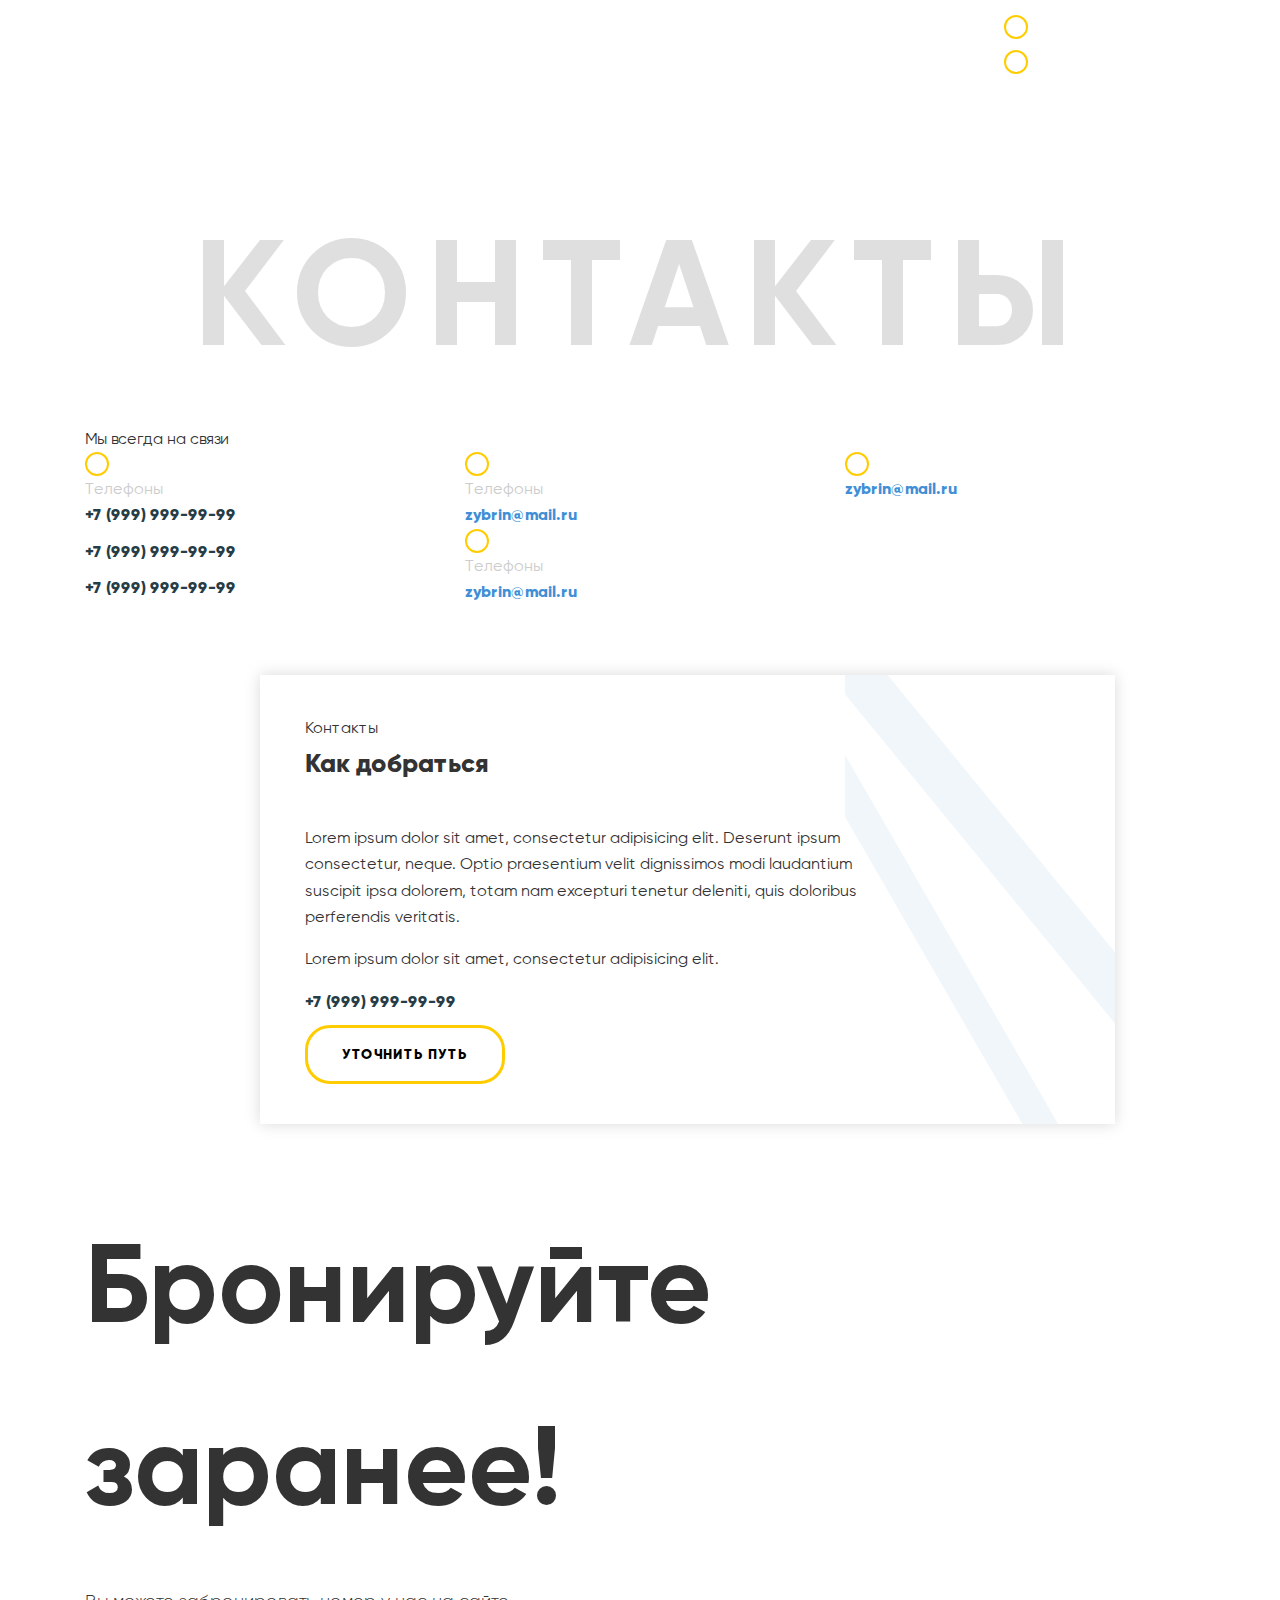
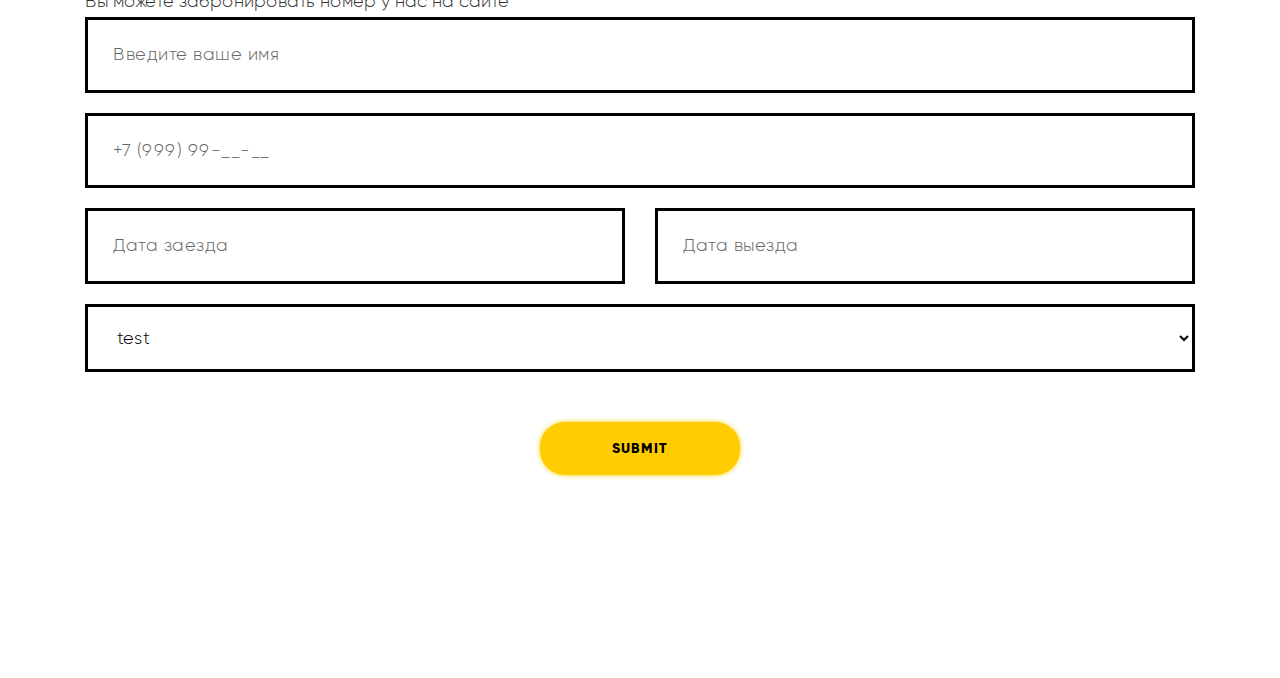
==== app/contacts.html @ 484d7dc9 "Home Page ready" ====
<!DOCTYPE html>
<html lang="ru">

<head>

	<meta charset="utf-8">
	<!-- <base href="/"> -->

	<title>OptimizedHTML 4</title>
	<meta name="description" content="">

	<meta http-equiv="X-UA-Compatible" content="IE=edge">
	<meta name="viewport" content="width=device-width, initial-scale=1, maximum-scale=1">
	
	<!-- Template Basic Images Start -->
	<meta property="og:image" content="path/to/image.jpg">
	<link rel="icon" href="img/favicon/favicon.ico">
	<link rel="apple-touch-icon" sizes="180x180" href="img/favicon/apple-touch-icon-180x180.png">
	<!-- Template Basic Images End -->
	
	<!-- Custom Browsers Color Start -->
	<meta name="theme-color" content="#000">
	<!-- Custom Browsers Color End -->

	<link rel="stylesheet" href="css/main.min.css">

</head>

<body>

	<!-- Custom HTML -->

	<header class="header header_single">
		<div class="container">
			<div class="logo"></div>

			<nav class="main-nav">
				<ul>
					<li><a href="#">Наши собаки</a></li>
					<li><a href="#">Отзывы</a></li>
					<li><a href="#">Гаоерея</a></li>
					<li><a href="#">Коонтакты</a></li>
				</ul>
			</nav>

			<div class="header-right">
				<div class="contact"><i class="icon icon_svg"></i> 8 (999) 999-99-99</div>
				<div class="contact"><i class="icon icon_svg"></i> ZYBRIN@MAIL.RU</div>
			</div>
		</div>
	</header>

	<section class="section-contacts section-padding">
		<div class="container">
			<header class="transparent-subhead">
				<h3 class="header-transparent">Контакты</h3>
				<div class="transparent-subhead__header">Мы всегда на связи</div>
			</header>

			<div class="row">
				<div class="col">
					<div class="icon-block">
						<div class="icon-block__icon"><i class="icon icon_svg"></i></div>
						<div class="icon-block__content">
							<div class="grey-text">
								Телефоны
							</div>
							<div class="contact-text">+7 (999) 999-99-99</div>
							<div class="contact-text">+7 (999) 999-99-99</div>
							<div class="contact-text">+7 (999) 999-99-99</div>
						</div>
					</div>
				</div>
				<div class="col">
					<div class="icon-block">
						<div class="icon-block__icon"><i class="icon icon_svg"></i></div>
						<div class="icon-block__content">
							<div class="grey-text">
								Телефоны
							</div>
							<a href="#" class="contact-text">zybrin@mail.ru</a>
						</div>
					</div>
					<div class="icon-block">
						<div class="icon-block__icon"><i class="icon icon_svg"></i></div>
						<div class="icon-block__content">
							<div class="grey-text">
								Телефоны
							</div>
							<a href="#" class="contact-text">zybrin@mail.ru</a>
						</div>
					</div>
				</div>
				<div class="col">
					<a href="#" class="contact-text"><i class="icon icon_svg"></i> zybrin@mail.ru</a>
				</div>
			</div>
		</div>
	</section>

	<section class="section-contact-text">
		<div class="container">
			<div class="row">
				<div class="white-wrap col-9 offset-2">
					<div class="map__header">Контакты</div>
					<div class="row">
						<div class="col-9">
							<div class="h2">Как добраться</div>
							<p>Lorem ipsum dolor sit amet, consectetur adipisicing elit. Deserunt ipsum consectetur, neque. Optio praesentium velit dignissimos modi laudantium suscipit ipsa dolorem, totam nam excepturi tenetur deleniti, quis doloribus perferendis veritatis.</p>
							<p>Lorem ipsum dolor sit amet, consectetur adipisicing elit.</p>
						</div>
						<div class="col">
							<div class="contact-text">+7 (999) 999-99-99</div>
							<a href="#" class="button button_ghost">Уточнить путь</a>
						</div>
					</div>
				</div>
			</div>
		</div>
	</section>

	<section class="map">
	</section>

	<section class="section-form section-padding">
		<div class="container">
			<h3 class="cool-header_medium">Бронируйте заранее!</h3>
			<div class="cool-subheader">Вы можете забронировать номер у нас на сайте</div>
			
			<form action="" class="row">
				<div class="col-12">
					<input type="text" placeholder="Введите ваше имя">
				</div>
				<div class="col-12">
					<input type="text" placeholder="+7 (999) 99-__-__">
				</div>
				<div class="col-6">
					<input type="text" placeholder="Дата заезда">
				</div>
				<div class="col-6">
					<input type="text" placeholder="Дата выезда">
				</div>
				<div class="col-12">
					<select name="" id="">
						<option value="">test</option>
						<option value="">test</option>
						<option value="">test</option>
					</select>
				</div>
				<div class="col-12 text-center">
					<input type="submit" class="button button_yellow">
				</div>
			</form>
		</div>
	</section>

	<footer class="footer">
		<div class="container">
			<div class="logo"></div>

			<nav class="main-nav">
				<ul>
					<li><a href="#">Наши собаки</a></li>
					<li><a href="#">Отзывы</a></li>
					<li><a href="#">Гаоерея</a></li>
					<li><a href="#">Коонтакты</a></li>
				</ul>
			</nav>

			<div class="header-right">
				<div class="contact"><i class="contact-icon"></i> 8 (999) 999-99-99</div>
				<div class="contact"><i class="contact-icon"></i> ZYBRIN@MAIL.RU</div>
			</div>
		</div>
	</footer>

	<script src="js/scripts.min.js"></script>

</body>
</html>
---- app/css/main.min.css ----
@font-face{font-family:Gilroy;font-weight:400;font-style:normal;src:url(../fonts/Gilroy/Gilroy-Regular.eot);src:url(../fonts/Gilroy/Gilroy-Regular.eot?#iefix) format("embedded-opentype"),url(../fonts/Gilroy/Gilroy-Regular.woff) format("woff"),url(../fonts/Gilroy/Gilroy-Regular.ttf) format("truetype")}@font-face{font-family:Gilroy;font-weight:700;font-style:normal;src:url(../fonts/Gilroy/Gilroy-Bold.eot);src:url(../fonts/Gilroy/Gilroy-Bold.eot?#iefix) format("embedded-opentype"),url(../fonts/Gilroy/Gilroy-Bold.woff) format("woff"),url(../fonts/Gilroy/Gilroy-Bold.ttf) format("truetype")}@font-face{font-family:Gilroy;font-weight:800;font-style:normal;src:url(../fonts/Gilroy/Gilroy-ExtraBold.eot);src:url(../fonts/Gilroy/Gilroy-ExtraBold.eot?#iefix) format("embedded-opentype"),url(../fonts/Gilroy/Gilroy-ExtraBold.woff) format("woff"),url(../fonts/Gilroy/Gilroy-ExtraBold.ttf) format("truetype")}@font-face{font-family:Gilroy;font-weight:300;font-style:normal;src:url(../fonts/Gilroy/Gilroy-Light.eot);src:url(../fonts/Gilroy/Gilroy-Light.eot?#iefix) format("embedded-opentype"),url(../fonts/Gilroy/Gilroy-Light.woff) format("woff"),url(../fonts/Gilroy/Gilroy-Light.ttf) format("truetype")}@font-face{font-family:BarberryLetters;font-weight:400;font-style:normal;src:url(../fonts/BarberryLetters/BarberryLetters.eot);src:url(../fonts/BarberryLetters/BarberryLetters.eot?#iefix) format("embedded-opentype"),url(../fonts/BarberryLetters/BarberryLetters.woff) format("woff"),url(../fonts/BarberryLetters/BarberryLetters.ttf) format("truetype")}*,::after,::before{-webkit-box-sizing:border-box;box-sizing:border-box}html{font-family:sans-serif;line-height:1.15;-webkit-text-size-adjust:100%;-ms-text-size-adjust:100%;-ms-overflow-style:scrollbar;-webkit-tap-highlight-color:transparent}@-ms-viewport{width:device-width}article,aside,dialog,figcaption,figure,footer,header,hgroup,main,nav,section{display:block}body{margin:0;font-family:-apple-system,BlinkMacSystemFont,"Segoe UI",Roboto,"Helvetica Neue",Arial,sans-serif,"Apple Color Emoji","Segoe UI Emoji","Segoe UI Symbol";font-size:1rem;font-weight:400;line-height:1.5;color:#212529;text-align:left;background-color:#fff}[tabindex="-1"]:focus{outline:0!important}hr{-webkit-box-sizing:content-box;box-sizing:content-box;height:0;overflow:visible}h1,h2,h3,h4,h5,h6{margin-top:0;margin-bottom:.5rem}p{margin-top:0;margin-bottom:1rem}abbr[data-original-title],abbr[title]{text-decoration:underline;-webkit-text-decoration:underline dotted;text-decoration:underline dotted;cursor:help;border-bottom:0}address{margin-bottom:1rem;font-style:normal;line-height:inherit}dl,ol,ul{margin-top:0;margin-bottom:1rem}ol ol,ol ul,ul ol,ul ul{margin-bottom:0}dt{font-weight:700}dd{margin-bottom:.5rem;margin-left:0}blockquote{margin:0 0 1rem}dfn{font-style:italic}b,strong{font-weight:bolder}small{font-size:80%}sub,sup{position:relative;font-size:75%;line-height:0;vertical-align:baseline}sub{bottom:-.25em}sup{top:-.5em}a{color:#3f8cd1;text-decoration:none;background-color:transparent;-webkit-text-decoration-skip:objects}a:hover{color:#26659e;text-decoration:underline}a:not([href]):not([tabindex]){color:inherit;text-decoration:none}a:not([href]):not([tabindex]):focus,a:not([href]):not([tabindex]):hover{color:inherit;text-decoration:none}a:not([href]):not([tabindex]):focus{outline:0}code,kbd,pre,samp{font-family:monospace,monospace;font-size:1em}pre{margin-top:0;margin-bottom:1rem;overflow:auto;-ms-overflow-style:scrollbar}figure{margin:0 0 1rem}img{vertical-align:middle;border-style:none}svg:not(:root){overflow:hidden}table{border-collapse:collapse}caption{padding-top:.75rem;padding-bottom:.75rem;color:#6c757d;text-align:left;caption-side:bottom}th{text-align:inherit}label{display:inline-block;margin-bottom:.5rem}button{-webkit-border-radius:0;border-radius:0}button:focus{outline:1px dotted;outline:5px auto -webkit-focus-ring-color}button,input,optgroup,select,textarea{margin:0;font-family:inherit;font-size:inherit;line-height:inherit}button,input{overflow:visible}button,select{text-transform:none}[type=reset],[type=submit],button,html [type=button]{-webkit-appearance:button}[type=button]::-moz-focus-inner,[type=reset]::-moz-focus-inner,[type=submit]::-moz-focus-inner,button::-moz-focus-inner{padding:0;border-style:none}input[type=checkbox],input[type=radio]{-webkit-box-sizing:border-box;box-sizing:border-box;padding:0}input[type=date],input[type=datetime-local],input[type=month],input[type=time]{-webkit-appearance:listbox}textarea{overflow:auto;resize:vertical}fieldset{min-width:0;padding:0;margin:0;border:0}legend{display:block;width:100%;max-width:100%;padding:0;margin-bottom:.5rem;font-size:1.5rem;line-height:inherit;color:inherit;white-space:normal}progress{vertical-align:baseline}[type=number]::-webkit-inner-spin-button,[type=number]::-webkit-outer-spin-button{height:auto}[type=search]{outline-offset:-2px;-webkit-appearance:none}[type=search]::-webkit-search-cancel-button,[type=search]::-webkit-search-decoration{-webkit-appearance:none}::-webkit-file-upload-button{font:inherit;-webkit-appearance:button}output{display:inline-block}summary{display:list-item;cursor:pointer}template{display:none}[hidden]{display:none!important}@-ms-viewport{width:device-width}html{-webkit-box-sizing:border-box;box-sizing:border-box;-ms-overflow-style:scrollbar}*,::after,::before{-webkit-box-sizing:inherit;box-sizing:inherit}.container{width:100%;padding-right:15px;padding-left:15px;margin-right:auto;margin-left:auto}@media (min-width:576px){.container{max-width:540px}}@media (min-width:768px){.container{max-width:720px}}@media (min-width:992px){.container{max-width:960px}}@media (min-width:1200px){.container{max-width:1140px}}.container-fluid{width:100%;padding-right:15px;padding-left:15px;margin-right:auto;margin-left:auto}.row{display:-webkit-box;display:-webkit-flex;display:-ms-flexbox;display:flex;-webkit-flex-wrap:wrap;-ms-flex-wrap:wrap;flex-wrap:wrap;margin-right:-15px;margin-left:-15px}.no-gutters{margin-right:0;margin-left:0}.no-gutters>.col,.no-gutters>[class*=col-]{padding-right:0;padding-left:0}.col,.col-1,.col-10,.col-11,.col-12,.col-2,.col-3,.col-4,.col-5,.col-6,.col-7,.col-8,.col-9,.col-auto,.col-lg,.col-lg-1,.col-lg-10,.col-lg-11,.col-lg-12,.col-lg-2,.col-lg-3,.col-lg-4,.col-lg-5,.col-lg-6,.col-lg-7,.col-lg-8,.col-lg-9,.col-lg-auto,.col-md,.col-md-1,.col-md-10,.col-md-11,.col-md-12,.col-md-2,.col-md-3,.col-md-4,.col-md-5,.col-md-6,.col-md-7,.col-md-8,.col-md-9,.col-md-auto,.col-sm,.col-sm-1,.col-sm-10,.col-sm-11,.col-sm-12,.col-sm-2,.col-sm-3,.col-sm-4,.col-sm-5,.col-sm-6,.col-sm-7,.col-sm-8,.col-sm-9,.col-sm-auto,.col-xl,.col-xl-1,.col-xl-10,.col-xl-11,.col-xl-12,.col-xl-2,.col-xl-3,.col-xl-4,.col-xl-5,.col-xl-6,.col-xl-7,.col-xl-8,.col-xl-9,.col-xl-auto{position:relative;width:100%;min-height:1px;padding-right:15px;padding-left:15px}.col{-webkit-flex-basis:0;-ms-flex-preferred-size:0;flex-basis:0;-webkit-box-flex:1;-webkit-flex-grow:1;-ms-flex-positive:1;flex-grow:1;max-width:100%}.col-auto{-webkit-box-flex:0;-webkit-flex:0 0 auto;-ms-flex:0 0 auto;flex:0 0 auto;width:auto;max-width:none}.col-1{-webkit-box-flex:0;-webkit-flex:0 0 8.33333%;-ms-flex:0 0 8.33333%;flex:0 0 8.33333%;max-width:8.33333%}.col-2{-webkit-box-flex:0;-webkit-flex:0 0 16.66667%;-ms-flex:0 0 16.66667%;flex:0 0 16.66667%;max-width:16.66667%}.col-3{-webkit-box-flex:0;-webkit-flex:0 0 25%;-ms-flex:0 0 25%;flex:0 0 25%;max-width:25%}.col-4{-webkit-box-flex:0;-webkit-flex:0 0 33.33333%;-ms-flex:0 0 33.33333%;flex:0 0 33.33333%;max-width:33.33333%}.col-5{-webkit-box-flex:0;-webkit-flex:0 0 41.66667%;-ms-flex:0 0 41.66667%;flex:0 0 41.66667%;max-width:41.66667%}.col-6{-webkit-box-flex:0;-webkit-flex:0 0 50%;-ms-flex:0 0 50%;flex:0 0 50%;max-width:50%}.col-7{-webkit-box-flex:0;-webkit-flex:0 0 58.33333%;-ms-flex:0 0 58.33333%;flex:0 0 58.33333%;max-width:58.33333%}.col-8{-webkit-box-flex:0;-webkit-flex:0 0 66.66667%;-ms-flex:0 0 66.66667%;flex:0 0 66.66667%;max-width:66.66667%}.col-9{-webkit-box-flex:0;-webkit-flex:0 0 75%;-ms-flex:0 0 75%;flex:0 0 75%;max-width:75%}.col-10{-webkit-box-flex:0;-webkit-flex:0 0 83.33333%;-ms-flex:0 0 83.33333%;flex:0 0 83.33333%;max-width:83.33333%}.col-11{-webkit-box-flex:0;-webkit-flex:0 0 91.66667%;-ms-flex:0 0 91.66667%;flex:0 0 91.66667%;max-width:91.66667%}.col-12{-webkit-box-flex:0;-webkit-flex:0 0 100%;-ms-flex:0 0 100%;flex:0 0 100%;max-width:100%}.order-first{-webkit-box-ordinal-group:0;-webkit-order:-1;-ms-flex-order:-1;order:-1}.order-last{-webkit-box-ordinal-group:14;-webkit-order:13;-ms-flex-order:13;order:13}.order-0{-webkit-box-ordinal-group:1;-webkit-order:0;-ms-flex-order:0;order:0}.order-1{-webkit-box-ordinal-group:2;-webkit-order:1;-ms-flex-order:1;order:1}.order-2{-webkit-box-ordinal-group:3;-webkit-order:2;-ms-flex-order:2;order:2}.order-3{-webkit-box-ordinal-group:4;-webkit-order:3;-ms-flex-order:3;order:3}.order-4{-webkit-box-ordinal-group:5;-webkit-order:4;-ms-flex-order:4;order:4}.order-5{-webkit-box-ordinal-group:6;-webkit-order:5;-ms-flex-order:5;order:5}.order-6{-webkit-box-ordinal-group:7;-webkit-order:6;-ms-flex-order:6;order:6}.order-7{-webkit-box-ordinal-group:8;-webkit-order:7;-ms-flex-order:7;order:7}.order-8{-webkit-box-ordinal-group:9;-webkit-order:8;-ms-flex-order:8;order:8}.order-9{-webkit-box-ordinal-group:10;-webkit-order:9;-ms-flex-order:9;order:9}.order-10{-webkit-box-ordinal-group:11;-webkit-order:10;-ms-flex-order:10;order:10}.order-11{-webkit-box-ordinal-group:12;-webkit-order:11;-ms-flex-order:11;order:11}.order-12{-webkit-box-ordinal-group:13;-webkit-order:12;-ms-flex-order:12;order:12}.offset-1{margin-left:8.33333%}.offset-2{margin-left:16.66667%}.offset-3{margin-left:25%}.offset-4{margin-left:33.33333%}.offset-5{margin-left:41.66667%}.offset-6{margin-left:50%}.offset-7{margin-left:58.33333%}.offset-8{margin-left:66.66667%}.offset-9{margin-left:75%}.offset-10{margin-left:83.33333%}.offset-11{margin-left:91.66667%}@media (min-width:576px){.col-sm{-webkit-flex-basis:0;-ms-flex-preferred-size:0;flex-basis:0;-webkit-box-flex:1;-webkit-flex-grow:1;-ms-flex-positive:1;flex-grow:1;max-width:100%}.col-sm-auto{-webkit-box-flex:0;-webkit-flex:0 0 auto;-ms-flex:0 0 auto;flex:0 0 auto;width:auto;max-width:none}.col-sm-1{-webkit-box-flex:0;-webkit-flex:0 0 8.33333%;-ms-flex:0 0 8.33333%;flex:0 0 8.33333%;max-width:8.33333%}.col-sm-2{-webkit-box-flex:0;-webkit-flex:0 0 16.66667%;-ms-flex:0 0 16.66667%;flex:0 0 16.66667%;max-width:16.66667%}.col-sm-3{-webkit-box-flex:0;-webkit-flex:0 0 25%;-ms-flex:0 0 25%;flex:0 0 25%;max-width:25%}.col-sm-4{-webkit-box-flex:0;-webkit-flex:0 0 33.33333%;-ms-flex:0 0 33.33333%;flex:0 0 33.33333%;max-width:33.33333%}.col-sm-5{-webkit-box-flex:0;-webkit-flex:0 0 41.66667%;-ms-flex:0 0 41.66667%;flex:0 0 41.66667%;max-width:41.66667%}.col-sm-6{-webkit-box-flex:0;-webkit-flex:0 0 50%;-ms-flex:0 0 50%;flex:0 0 50%;max-width:50%}.col-sm-7{-webkit-box-flex:0;-webkit-flex:0 0 58.33333%;-ms-flex:0 0 58.33333%;flex:0 0 58.33333%;max-width:58.33333%}.col-sm-8{-webkit-box-flex:0;-webkit-flex:0 0 66.66667%;-ms-flex:0 0 66.66667%;flex:0 0 66.66667%;max-width:66.66667%}.col-sm-9{-webkit-box-flex:0;-webkit-flex:0 0 75%;-ms-flex:0 0 75%;flex:0 0 75%;max-width:75%}.col-sm-10{-webkit-box-flex:0;-webkit-flex:0 0 83.33333%;-ms-flex:0 0 83.33333%;flex:0 0 83.33333%;max-width:83.33333%}.col-sm-11{-webkit-box-flex:0;-webkit-flex:0 0 91.66667%;-ms-flex:0 0 91.66667%;flex:0 0 91.66667%;max-width:91.66667%}.col-sm-12{-webkit-box-flex:0;-webkit-flex:0 0 100%;-ms-flex:0 0 100%;flex:0 0 100%;max-width:100%}.order-sm-first{-webkit-box-ordinal-group:0;-webkit-order:-1;-ms-flex-order:-1;order:-1}.order-sm-last{-webkit-box-ordinal-group:14;-webkit-order:13;-ms-flex-order:13;order:13}.order-sm-0{-webkit-box-ordinal-group:1;-webkit-order:0;-ms-flex-order:0;order:0}.order-sm-1{-webkit-box-ordinal-group:2;-webkit-order:1;-ms-flex-order:1;order:1}.order-sm-2{-webkit-box-ordinal-group:3;-webkit-order:2;-ms-flex-order:2;order:2}.order-sm-3{-webkit-box-ordinal-group:4;-webkit-order:3;-ms-flex-order:3;order:3}.order-sm-4{-webkit-box-ordinal-group:5;-webkit-order:4;-ms-flex-order:4;order:4}.order-sm-5{-webkit-box-ordinal-group:6;-webkit-order:5;-ms-flex-order:5;order:5}.order-sm-6{-webkit-box-ordinal-group:7;-webkit-order:6;-ms-flex-order:6;order:6}.order-sm-7{-webkit-box-ordinal-group:8;-webkit-order:7;-ms-flex-order:7;order:7}.order-sm-8{-webkit-box-ordinal-group:9;-webkit-order:8;-ms-flex-order:8;order:8}.order-sm-9{-webkit-box-ordinal-group:10;-webkit-order:9;-ms-flex-order:9;order:9}.order-sm-10{-webkit-box-ordinal-group:11;-webkit-order:10;-ms-flex-order:10;order:10}.order-sm-11{-webkit-box-ordinal-group:12;-webkit-order:11;-ms-flex-order:11;order:11}.order-sm-12{-webkit-box-ordinal-group:13;-webkit-order:12;-ms-flex-order:12;order:12}.offset-sm-0{margin-left:0}.offset-sm-1{margin-left:8.33333%}.offset-sm-2{margin-left:16.66667%}.offset-sm-3{margin-left:25%}.offset-sm-4{margin-left:33.33333%}.offset-sm-5{margin-left:41.66667%}.offset-sm-6{margin-left:50%}.offset-sm-7{margin-left:58.33333%}.offset-sm-8{margin-left:66.66667%}.offset-sm-9{margin-left:75%}.offset-sm-10{margin-left:83.33333%}.offset-sm-11{margin-left:91.66667%}}@media (min-width:768px){.col-md{-webkit-flex-basis:0;-ms-flex-preferred-size:0;flex-basis:0;-webkit-box-flex:1;-webkit-flex-grow:1;-ms-flex-positive:1;flex-grow:1;max-width:100%}.col-md-auto{-webkit-box-flex:0;-webkit-flex:0 0 auto;-ms-flex:0 0 auto;flex:0 0 auto;width:auto;max-width:none}.col-md-1{-webkit-box-flex:0;-webkit-flex:0 0 8.33333%;-ms-flex:0 0 8.33333%;flex:0 0 8.33333%;max-width:8.33333%}.col-md-2{-webkit-box-flex:0;-webkit-flex:0 0 16.66667%;-ms-flex:0 0 16.66667%;flex:0 0 16.66667%;max-width:16.66667%}.col-md-3{-webkit-box-flex:0;-webkit-flex:0 0 25%;-ms-flex:0 0 25%;flex:0 0 25%;max-width:25%}.col-md-4{-webkit-box-flex:0;-webkit-flex:0 0 33.33333%;-ms-flex:0 0 33.33333%;flex:0 0 33.33333%;max-width:33.33333%}.col-md-5{-webkit-box-flex:0;-webkit-flex:0 0 41.66667%;-ms-flex:0 0 41.66667%;flex:0 0 41.66667%;max-width:41.66667%}.col-md-6{-webkit-box-flex:0;-webkit-flex:0 0 50%;-ms-flex:0 0 50%;flex:0 0 50%;max-width:50%}.col-md-7{-webkit-box-flex:0;-webkit-flex:0 0 58.33333%;-ms-flex:0 0 58.33333%;flex:0 0 58.33333%;max-width:58.33333%}.col-md-8{-webkit-box-flex:0;-webkit-flex:0 0 66.66667%;-ms-flex:0 0 66.66667%;flex:0 0 66.66667%;max-width:66.66667%}.col-md-9{-webkit-box-flex:0;-webkit-flex:0 0 75%;-ms-flex:0 0 75%;flex:0 0 75%;max-width:75%}.col-md-10{-webkit-box-flex:0;-webkit-flex:0 0 83.33333%;-ms-flex:0 0 83.33333%;flex:0 0 83.33333%;max-width:83.33333%}.col-md-11{-webkit-box-flex:0;-webkit-flex:0 0 91.66667%;-ms-flex:0 0 91.66667%;flex:0 0 91.66667%;max-width:91.66667%}.col-md-12{-webkit-box-flex:0;-webkit-flex:0 0 100%;-ms-flex:0 0 100%;flex:0 0 100%;max-width:100%}.order-md-first{-webkit-box-ordinal-group:0;-webkit-order:-1;-ms-flex-order:-1;order:-1}.order-md-last{-webkit-box-ordinal-group:14;-webkit-order:13;-ms-flex-order:13;order:13}.order-md-0{-webkit-box-ordinal-group:1;-webkit-order:0;-ms-flex-order:0;order:0}.order-md-1{-webkit-box-ordinal-group:2;-webkit-order:1;-ms-flex-order:1;order:1}.order-md-2{-webkit-box-ordinal-group:3;-webkit-order:2;-ms-flex-order:2;order:2}.order-md-3{-webkit-box-ordinal-group:4;-webkit-order:3;-ms-flex-order:3;order:3}.order-md-4{-webkit-box-ordinal-group:5;-webkit-order:4;-ms-flex-order:4;order:4}.order-md-5{-webkit-box-ordinal-group:6;-webkit-order:5;-ms-flex-order:5;order:5}.order-md-6{-webkit-box-ordinal-group:7;-webkit-order:6;-ms-flex-order:6;order:6}.order-md-7{-webkit-box-ordinal-group:8;-webkit-order:7;-ms-flex-order:7;order:7}.order-md-8{-webkit-box-ordinal-group:9;-webkit-order:8;-ms-flex-order:8;order:8}.order-md-9{-webkit-box-ordinal-group:10;-webkit-order:9;-ms-flex-order:9;order:9}.order-md-10{-webkit-box-ordinal-group:11;-webkit-order:10;-ms-flex-order:10;order:10}.order-md-11{-webkit-box-ordinal-group:12;-webkit-order:11;-ms-flex-order:11;order:11}.order-md-12{-webkit-box-ordinal-group:13;-webkit-order:12;-ms-flex-order:12;order:12}.offset-md-0{margin-left:0}.offset-md-1{margin-left:8.33333%}.offset-md-2{margin-left:16.66667%}.offset-md-3{margin-left:25%}.offset-md-4{margin-left:33.33333%}.offset-md-5{margin-left:41.66667%}.offset-md-6{margin-left:50%}.offset-md-7{margin-left:58.33333%}.offset-md-8{margin-left:66.66667%}.offset-md-9{margin-left:75%}.offset-md-10{margin-left:83.33333%}.offset-md-11{margin-left:91.66667%}}@media (min-width:992px){.col-lg{-webkit-flex-basis:0;-ms-flex-preferred-size:0;flex-basis:0;-webkit-box-flex:1;-webkit-flex-grow:1;-ms-flex-positive:1;flex-grow:1;max-width:100%}.col-lg-auto{-webkit-box-flex:0;-webkit-flex:0 0 auto;-ms-flex:0 0 auto;flex:0 0 auto;width:auto;max-width:none}.col-lg-1{-webkit-box-flex:0;-webkit-flex:0 0 8.33333%;-ms-flex:0 0 8.33333%;flex:0 0 8.33333%;max-width:8.33333%}.col-lg-2{-webkit-box-flex:0;-webkit-flex:0 0 16.66667%;-ms-flex:0 0 16.66667%;flex:0 0 16.66667%;max-width:16.66667%}.col-lg-3{-webkit-box-flex:0;-webkit-flex:0 0 25%;-ms-flex:0 0 25%;flex:0 0 25%;max-width:25%}.col-lg-4{-webkit-box-flex:0;-webkit-flex:0 0 33.33333%;-ms-flex:0 0 33.33333%;flex:0 0 33.33333%;max-width:33.33333%}.col-lg-5{-webkit-box-flex:0;-webkit-flex:0 0 41.66667%;-ms-flex:0 0 41.66667%;flex:0 0 41.66667%;max-width:41.66667%}.col-lg-6{-webkit-box-flex:0;-webkit-flex:0 0 50%;-ms-flex:0 0 50%;flex:0 0 50%;max-width:50%}.col-lg-7{-webkit-box-flex:0;-webkit-flex:0 0 58.33333%;-ms-flex:0 0 58.33333%;flex:0 0 58.33333%;max-width:58.33333%}.col-lg-8{-webkit-box-flex:0;-webkit-flex:0 0 66.66667%;-ms-flex:0 0 66.66667%;flex:0 0 66.66667%;max-width:66.66667%}.col-lg-9{-webkit-box-flex:0;-webkit-flex:0 0 75%;-ms-flex:0 0 75%;flex:0 0 75%;max-width:75%}.col-lg-10{-webkit-box-flex:0;-webkit-flex:0 0 83.33333%;-ms-flex:0 0 83.33333%;flex:0 0 83.33333%;max-width:83.33333%}.col-lg-11{-webkit-box-flex:0;-webkit-flex:0 0 91.66667%;-ms-flex:0 0 91.66667%;flex:0 0 91.66667%;max-width:91.66667%}.col-lg-12{-webkit-box-flex:0;-webkit-flex:0 0 100%;-ms-flex:0 0 100%;flex:0 0 100%;max-width:100%}.order-lg-first{-webkit-box-ordinal-group:0;-webkit-order:-1;-ms-flex-order:-1;order:-1}.order-lg-last{-webkit-box-ordinal-group:14;-webkit-order:13;-ms-flex-order:13;order:13}.order-lg-0{-webkit-box-ordinal-group:1;-webkit-order:0;-ms-flex-order:0;order:0}.order-lg-1{-webkit-box-ordinal-group:2;-webkit-order:1;-ms-flex-order:1;order:1}.order-lg-2{-webkit-box-ordinal-group:3;-webkit-order:2;-ms-flex-order:2;order:2}.order-lg-3{-webkit-box-ordinal-group:4;-webkit-order:3;-ms-flex-order:3;order:3}.order-lg-4{-webkit-box-ordinal-group:5;-webkit-order:4;-ms-flex-order:4;order:4}.order-lg-5{-webkit-box-ordinal-group:6;-webkit-order:5;-ms-flex-order:5;order:5}.order-lg-6{-webkit-box-ordinal-group:7;-webkit-order:6;-ms-flex-order:6;order:6}.order-lg-7{-webkit-box-ordinal-group:8;-webkit-order:7;-ms-flex-order:7;order:7}.order-lg-8{-webkit-box-ordinal-group:9;-webkit-order:8;-ms-flex-order:8;order:8}.order-lg-9{-webkit-box-ordinal-group:10;-webkit-order:9;-ms-flex-order:9;order:9}.order-lg-10{-webkit-box-ordinal-group:11;-webkit-order:10;-ms-flex-order:10;order:10}.order-lg-11{-webkit-box-ordinal-group:12;-webkit-order:11;-ms-flex-order:11;order:11}.order-lg-12{-webkit-box-ordinal-group:13;-webkit-order:12;-ms-flex-order:12;order:12}.offset-lg-0{margin-left:0}.offset-lg-1{margin-left:8.33333%}.offset-lg-2{margin-left:16.66667%}.offset-lg-3{margin-left:25%}.offset-lg-4{margin-left:33.33333%}.offset-lg-5{margin-left:41.66667%}.offset-lg-6{margin-left:50%}.offset-lg-7{margin-left:58.33333%}.offset-lg-8{margin-left:66.66667%}.offset-lg-9{margin-left:75%}.offset-lg-10{margin-left:83.33333%}.offset-lg-11{margin-left:91.66667%}}@media (min-width:1200px){.col-xl{-webkit-flex-basis:0;-ms-flex-preferred-size:0;flex-basis:0;-webkit-box-flex:1;-webkit-flex-grow:1;-ms-flex-positive:1;flex-grow:1;max-width:100%}.col-xl-auto{-webkit-box-flex:0;-webkit-flex:0 0 auto;-ms-flex:0 0 auto;flex:0 0 auto;width:auto;max-width:none}.col-xl-1{-webkit-box-flex:0;-webkit-flex:0 0 8.33333%;-ms-flex:0 0 8.33333%;flex:0 0 8.33333%;max-width:8.33333%}.col-xl-2{-webkit-box-flex:0;-webkit-flex:0 0 16.66667%;-ms-flex:0 0 16.66667%;flex:0 0 16.66667%;max-width:16.66667%}.col-xl-3{-webkit-box-flex:0;-webkit-flex:0 0 25%;-ms-flex:0 0 25%;flex:0 0 25%;max-width:25%}.col-xl-4{-webkit-box-flex:0;-webkit-flex:0 0 33.33333%;-ms-flex:0 0 33.33333%;flex:0 0 33.33333%;max-width:33.33333%}.col-xl-5{-webkit-box-flex:0;-webkit-flex:0 0 41.66667%;-ms-flex:0 0 41.66667%;flex:0 0 41.66667%;max-width:41.66667%}.col-xl-6{-webkit-box-flex:0;-webkit-flex:0 0 50%;-ms-flex:0 0 50%;flex:0 0 50%;max-width:50%}.col-xl-7{-webkit-box-flex:0;-webkit-flex:0 0 58.33333%;-ms-flex:0 0 58.33333%;flex:0 0 58.33333%;max-width:58.33333%}.col-xl-8{-webkit-box-flex:0;-webkit-flex:0 0 66.66667%;-ms-flex:0 0 66.66667%;flex:0 0 66.66667%;max-width:66.66667%}.col-xl-9{-webkit-box-flex:0;-webkit-flex:0 0 75%;-ms-flex:0 0 75%;flex:0 0 75%;max-width:75%}.col-xl-10{-webkit-box-flex:0;-webkit-flex:0 0 83.33333%;-ms-flex:0 0 83.33333%;flex:0 0 83.33333%;max-width:83.33333%}.col-xl-11{-webkit-box-flex:0;-webkit-flex:0 0 91.66667%;-ms-flex:0 0 91.66667%;flex:0 0 91.66667%;max-width:91.66667%}.col-xl-12{-webkit-box-flex:0;-webkit-flex:0 0 100%;-ms-flex:0 0 100%;flex:0 0 100%;max-width:100%}.order-xl-first{-webkit-box-ordinal-group:0;-webkit-order:-1;-ms-flex-order:-1;order:-1}.order-xl-last{-webkit-box-ordinal-group:14;-webkit-order:13;-ms-flex-order:13;order:13}.order-xl-0{-webkit-box-ordinal-group:1;-webkit-order:0;-ms-flex-order:0;order:0}.order-xl-1{-webkit-box-ordinal-group:2;-webkit-order:1;-ms-flex-order:1;order:1}.order-xl-2{-webkit-box-ordinal-group:3;-webkit-order:2;-ms-flex-order:2;order:2}.order-xl-3{-webkit-box-ordinal-group:4;-webkit-order:3;-ms-flex-order:3;order:3}.order-xl-4{-webkit-box-ordinal-group:5;-webkit-order:4;-ms-flex-order:4;order:4}.order-xl-5{-webkit-box-ordinal-group:6;-webkit-order:5;-ms-flex-order:5;order:5}.order-xl-6{-webkit-box-ordinal-group:7;-webkit-order:6;-ms-flex-order:6;order:6}.order-xl-7{-webkit-box-ordinal-group:8;-webkit-order:7;-ms-flex-order:7;order:7}.order-xl-8{-webkit-box-ordinal-group:9;-webkit-order:8;-ms-flex-order:8;order:8}.order-xl-9{-webkit-box-ordinal-group:10;-webkit-order:9;-ms-flex-order:9;order:9}.order-xl-10{-webkit-box-ordinal-group:11;-webkit-order:10;-ms-flex-order:10;order:10}.order-xl-11{-webkit-box-ordinal-group:12;-webkit-order:11;-ms-flex-order:11;order:11}.order-xl-12{-webkit-box-ordinal-group:13;-webkit-order:12;-ms-flex-order:12;order:12}.offset-xl-0{margin-left:0}.offset-xl-1{margin-left:8.33333%}.offset-xl-2{margin-left:16.66667%}.offset-xl-3{margin-left:25%}.offset-xl-4{margin-left:33.33333%}.offset-xl-5{margin-left:41.66667%}.offset-xl-6{margin-left:50%}.offset-xl-7{margin-left:58.33333%}.offset-xl-8{margin-left:66.66667%}.offset-xl-9{margin-left:75%}.offset-xl-10{margin-left:83.33333%}.offset-xl-11{margin-left:91.66667%}}.d-none{display:none!important}.d-inline{display:inline!important}.d-inline-block{display:inline-block!important}.d-block{display:block!important}.d-table{display:table!important}.d-table-row{display:table-row!important}.d-table-cell{display:table-cell!important}.d-flex{display:-webkit-box!important;display:-webkit-flex!important;display:-ms-flexbox!important;display:flex!important}.d-inline-flex{display:-webkit-inline-box!important;display:-webkit-inline-flex!important;display:-ms-inline-flexbox!important;display:inline-flex!important}@media (min-width:576px){.d-sm-none{display:none!important}.d-sm-inline{display:inline!important}.d-sm-inline-block{display:inline-block!important}.d-sm-block{display:block!important}.d-sm-table{display:table!important}.d-sm-table-row{display:table-row!important}.d-sm-table-cell{display:table-cell!important}.d-sm-flex{display:-webkit-box!important;display:-webkit-flex!important;display:-ms-flexbox!important;display:flex!important}.d-sm-inline-flex{display:-webkit-inline-box!important;display:-webkit-inline-flex!important;display:-ms-inline-flexbox!important;display:inline-flex!important}}@media (min-width:768px){.d-md-none{display:none!important}.d-md-inline{display:inline!important}.d-md-inline-block{display:inline-block!important}.d-md-block{display:block!important}.d-md-table{display:table!important}.d-md-table-row{display:table-row!important}.d-md-table-cell{display:table-cell!important}.d-md-flex{display:-webkit-box!important;display:-webkit-flex!important;display:-ms-flexbox!important;display:flex!important}.d-md-inline-flex{display:-webkit-inline-box!important;display:-webkit-inline-flex!important;display:-ms-inline-flexbox!important;display:inline-flex!important}}@media (min-width:992px){.d-lg-none{display:none!important}.d-lg-inline{display:inline!important}.d-lg-inline-block{display:inline-block!important}.d-lg-block{display:block!important}.d-lg-table{display:table!important}.d-lg-table-row{display:table-row!important}.d-lg-table-cell{display:table-cell!important}.d-lg-flex{display:-webkit-box!important;display:-webkit-flex!important;display:-ms-flexbox!important;display:flex!important}.d-lg-inline-flex{display:-webkit-inline-box!important;display:-webkit-inline-flex!important;display:-ms-inline-flexbox!important;display:inline-flex!important}}@media (min-width:1200px){.d-xl-none{display:none!important}.d-xl-inline{display:inline!important}.d-xl-inline-block{display:inline-block!important}.d-xl-block{display:block!important}.d-xl-table{display:table!important}.d-xl-table-row{display:table-row!important}.d-xl-table-cell{display:table-cell!important}.d-xl-flex{display:-webkit-box!important;display:-webkit-flex!important;display:-ms-flexbox!important;display:flex!important}.d-xl-inline-flex{display:-webkit-inline-box!important;display:-webkit-inline-flex!important;display:-ms-inline-flexbox!important;display:inline-flex!important}}@media print{.d-print-none{display:none!important}.d-print-inline{display:inline!important}.d-print-inline-block{display:inline-block!important}.d-print-block{display:block!important}.d-print-table{display:table!important}.d-print-table-row{display:table-row!important}.d-print-table-cell{display:table-cell!important}.d-print-flex{display:-webkit-box!important;display:-webkit-flex!important;display:-ms-flexbox!important;display:flex!important}.d-print-inline-flex{display:-webkit-inline-box!important;display:-webkit-inline-flex!important;display:-ms-inline-flexbox!important;display:inline-flex!important}}.flex-row{-webkit-box-orient:horizontal!important;-webkit-box-direction:normal!important;-webkit-flex-direction:row!important;-ms-flex-direction:row!important;flex-direction:row!important}.flex-column{-webkit-box-orient:vertical!important;-webkit-box-direction:normal!important;-webkit-flex-direction:column!important;-ms-flex-direction:column!important;flex-direction:column!important}.flex-row-reverse{-webkit-box-orient:horizontal!important;-webkit-box-direction:reverse!important;-webkit-flex-direction:row-reverse!important;-ms-flex-direction:row-reverse!important;flex-direction:row-reverse!important}.flex-column-reverse{-webkit-box-orient:vertical!important;-webkit-box-direction:reverse!important;-webkit-flex-direction:column-reverse!important;-ms-flex-direction:column-reverse!important;flex-direction:column-reverse!important}.flex-wrap{-webkit-flex-wrap:wrap!important;-ms-flex-wrap:wrap!important;flex-wrap:wrap!important}.flex-nowrap{-webkit-flex-wrap:nowrap!important;-ms-flex-wrap:nowrap!important;flex-wrap:nowrap!important}.flex-wrap-reverse{-webkit-flex-wrap:wrap-reverse!important;-ms-flex-wrap:wrap-reverse!important;flex-wrap:wrap-reverse!important}.justify-content-start{-webkit-box-pack:start!important;-webkit-justify-content:flex-start!important;-ms-flex-pack:start!important;justify-content:flex-start!important}.justify-content-end{-webkit-box-pack:end!important;-webkit-justify-content:flex-end!important;-ms-flex-pack:end!important;justify-content:flex-end!important}.justify-content-center{-webkit-box-pack:center!important;-webkit-justify-content:center!important;-ms-flex-pack:center!important;justify-content:center!important}.justify-content-between{-webkit-box-pack:justify!important;-webkit-justify-content:space-between!important;-ms-flex-pack:justify!important;justify-content:space-between!important}.justify-content-around{-webkit-justify-content:space-around!important;-ms-flex-pack:distribute!important;justify-content:space-around!important}.align-items-start{-webkit-box-align:start!important;-webkit-align-items:flex-start!important;-ms-flex-align:start!important;align-items:flex-start!important}.align-items-end{-webkit-box-align:end!important;-webkit-align-items:flex-end!important;-ms-flex-align:end!important;align-items:flex-end!important}.align-items-center{-webkit-box-align:center!important;-webkit-align-items:center!important;-ms-flex-align:center!important;align-items:center!important}.align-items-baseline{-webkit-box-align:baseline!important;-webkit-align-items:baseline!important;-ms-flex-align:baseline!important;align-items:baseline!important}.align-items-stretch{-webkit-box-align:stretch!important;-webkit-align-items:stretch!important;-ms-flex-align:stretch!important;align-items:stretch!important}.align-content-start{-webkit-align-content:flex-start!important;-ms-flex-line-pack:start!important;align-content:flex-start!important}.align-content-end{-webkit-align-content:flex-end!important;-ms-flex-line-pack:end!important;align-content:flex-end!important}.align-content-center{-webkit-align-content:center!important;-ms-flex-line-pack:center!important;align-content:center!important}.align-content-between{-webkit-align-content:space-between!important;-ms-flex-line-pack:justify!important;align-content:space-between!important}.align-content-around{-webkit-align-content:space-around!important;-ms-flex-line-pack:distribute!important;align-content:space-around!important}.align-content-stretch{-webkit-align-content:stretch!important;-ms-flex-line-pack:stretch!important;align-content:stretch!important}.align-self-auto{-webkit-align-self:auto!important;-ms-flex-item-align:auto!important;align-self:auto!important}.align-self-start{-webkit-align-self:flex-start!important;-ms-flex-item-align:start!important;align-self:flex-start!important}.align-self-end{-webkit-align-self:flex-end!important;-ms-flex-item-align:end!important;align-self:flex-end!important}.align-self-center{-webkit-align-self:center!important;-ms-flex-item-align:center!important;align-self:center!important}.align-self-baseline{-webkit-align-self:baseline!important;-ms-flex-item-align:baseline!important;align-self:baseline!important}.align-self-stretch{-webkit-align-self:stretch!important;-ms-flex-item-align:stretch!important;align-self:stretch!important}@media (min-width:576px){.flex-sm-row{-webkit-box-orient:horizontal!important;-webkit-box-direction:normal!important;-webkit-flex-direction:row!important;-ms-flex-direction:row!important;flex-direction:row!important}.flex-sm-column{-webkit-box-orient:vertical!important;-webkit-box-direction:normal!important;-webkit-flex-direction:column!important;-ms-flex-direction:column!important;flex-direction:column!important}.flex-sm-row-reverse{-webkit-box-orient:horizontal!important;-webkit-box-direction:reverse!important;-webkit-flex-direction:row-reverse!important;-ms-flex-direction:row-reverse!important;flex-direction:row-reverse!important}.flex-sm-column-reverse{-webkit-box-orient:vertical!important;-webkit-box-direction:reverse!important;-webkit-flex-direction:column-reverse!important;-ms-flex-direction:column-reverse!important;flex-direction:column-reverse!important}.flex-sm-wrap{-webkit-flex-wrap:wrap!important;-ms-flex-wrap:wrap!important;flex-wrap:wrap!important}.flex-sm-nowrap{-webkit-flex-wrap:nowrap!important;-ms-flex-wrap:nowrap!important;flex-wrap:nowrap!important}.flex-sm-wrap-reverse{-webkit-flex-wrap:wrap-reverse!important;-ms-flex-wrap:wrap-reverse!important;flex-wrap:wrap-reverse!important}.justify-content-sm-start{-webkit-box-pack:start!important;-webkit-justify-content:flex-start!important;-ms-flex-pack:start!important;justify-content:flex-start!important}.justify-content-sm-end{-webkit-box-pack:end!important;-webkit-justify-content:flex-end!important;-ms-flex-pack:end!important;justify-content:flex-end!important}.justify-content-sm-center{-webkit-box-pack:center!important;-webkit-justify-content:center!important;-ms-flex-pack:center!important;justify-content:center!important}.justify-content-sm-between{-webkit-box-pack:justify!important;-webkit-justify-content:space-between!important;-ms-flex-pack:justify!important;justify-content:space-between!important}.justify-content-sm-around{-webkit-justify-content:space-around!important;-ms-flex-pack:distribute!important;justify-content:space-around!important}.align-items-sm-start{-webkit-box-align:start!important;-webkit-align-items:flex-start!important;-ms-flex-align:start!important;align-items:flex-start!important}.align-items-sm-end{-webkit-box-align:end!important;-webkit-align-items:flex-end!important;-ms-flex-align:end!important;align-items:flex-end!important}.align-items-sm-center{-webkit-box-align:center!important;-webkit-align-items:center!important;-ms-flex-align:center!important;align-items:center!important}.align-items-sm-baseline{-webkit-box-align:baseline!important;-webkit-align-items:baseline!important;-ms-flex-align:baseline!important;align-items:baseline!important}.align-items-sm-stretch{-webkit-box-align:stretch!important;-webkit-align-items:stretch!important;-ms-flex-align:stretch!important;align-items:stretch!important}.align-content-sm-start{-webkit-align-content:flex-start!important;-ms-flex-line-pack:start!important;align-content:flex-start!important}.align-content-sm-end{-webkit-align-content:flex-end!important;-ms-flex-line-pack:end!important;align-content:flex-end!important}.align-content-sm-center{-webkit-align-content:center!important;-ms-flex-line-pack:center!important;align-content:center!important}.align-content-sm-between{-webkit-align-content:space-between!important;-ms-flex-line-pack:justify!important;align-content:space-between!important}.align-content-sm-around{-webkit-align-content:space-around!important;-ms-flex-line-pack:distribute!important;align-content:space-around!important}.align-content-sm-stretch{-webkit-align-content:stretch!important;-ms-flex-line-pack:stretch!important;align-content:stretch!important}.align-self-sm-auto{-webkit-align-self:auto!important;-ms-flex-item-align:auto!important;align-self:auto!important}.align-self-sm-start{-webkit-align-self:flex-start!important;-ms-flex-item-align:start!important;align-self:flex-start!important}.align-self-sm-end{-webkit-align-self:flex-end!important;-ms-flex-item-align:end!important;align-self:flex-end!important}.align-self-sm-center{-webkit-align-self:center!important;-ms-flex-item-align:center!important;align-self:center!important}.align-self-sm-baseline{-webkit-align-self:baseline!important;-ms-flex-item-align:baseline!important;align-self:baseline!important}.align-self-sm-stretch{-webkit-align-self:stretch!important;-ms-flex-item-align:stretch!important;align-self:stretch!important}}@media (min-width:768px){.flex-md-row{-webkit-box-orient:horizontal!important;-webkit-box-direction:normal!important;-webkit-flex-direction:row!important;-ms-flex-direction:row!important;flex-direction:row!important}.flex-md-column{-webkit-box-orient:vertical!important;-webkit-box-direction:normal!important;-webkit-flex-direction:column!important;-ms-flex-direction:column!important;flex-direction:column!important}.flex-md-row-reverse{-webkit-box-orient:horizontal!important;-webkit-box-direction:reverse!important;-webkit-flex-direction:row-reverse!important;-ms-flex-direction:row-reverse!important;flex-direction:row-reverse!important}.flex-md-column-reverse{-webkit-box-orient:vertical!important;-webkit-box-direction:reverse!important;-webkit-flex-direction:column-reverse!important;-ms-flex-direction:column-reverse!important;flex-direction:column-reverse!important}.flex-md-wrap{-webkit-flex-wrap:wrap!important;-ms-flex-wrap:wrap!important;flex-wrap:wrap!important}.flex-md-nowrap{-webkit-flex-wrap:nowrap!important;-ms-flex-wrap:nowrap!important;flex-wrap:nowrap!important}.flex-md-wrap-reverse{-webkit-flex-wrap:wrap-reverse!important;-ms-flex-wrap:wrap-reverse!important;flex-wrap:wrap-reverse!important}.justify-content-md-start{-webkit-box-pack:start!important;-webkit-justify-content:flex-start!important;-ms-flex-pack:start!important;justify-content:flex-start!important}.justify-content-md-end{-webkit-box-pack:end!important;-webkit-justify-content:flex-end!important;-ms-flex-pack:end!important;justify-content:flex-end!important}.justify-content-md-center{-webkit-box-pack:center!important;-webkit-justify-content:center!important;-ms-flex-pack:center!important;justify-content:center!important}.justify-content-md-between{-webkit-box-pack:justify!important;-webkit-justify-content:space-between!important;-ms-flex-pack:justify!important;justify-content:space-between!important}.justify-content-md-around{-webkit-justify-content:space-around!important;-ms-flex-pack:distribute!important;justify-content:space-around!important}.align-items-md-start{-webkit-box-align:start!important;-webkit-align-items:flex-start!important;-ms-flex-align:start!important;align-items:flex-start!important}.align-items-md-end{-webkit-box-align:end!important;-webkit-align-items:flex-end!important;-ms-flex-align:end!important;align-items:flex-end!important}.align-items-md-center{-webkit-box-align:center!important;-webkit-align-items:center!important;-ms-flex-align:center!important;align-items:center!important}.align-items-md-baseline{-webkit-box-align:baseline!important;-webkit-align-items:baseline!important;-ms-flex-align:baseline!important;align-items:baseline!important}.align-items-md-stretch{-webkit-box-align:stretch!important;-webkit-align-items:stretch!important;-ms-flex-align:stretch!important;align-items:stretch!important}.align-content-md-start{-webkit-align-content:flex-start!important;-ms-flex-line-pack:start!important;align-content:flex-start!important}.align-content-md-end{-webkit-align-content:flex-end!important;-ms-flex-line-pack:end!important;align-content:flex-end!important}.align-content-md-center{-webkit-align-content:center!important;-ms-flex-line-pack:center!important;align-content:center!important}.align-content-md-between{-webkit-align-content:space-between!important;-ms-flex-line-pack:justify!important;align-content:space-between!important}.align-content-md-around{-webkit-align-content:space-around!important;-ms-flex-line-pack:distribute!important;align-content:space-around!important}.align-content-md-stretch{-webkit-align-content:stretch!important;-ms-flex-line-pack:stretch!important;align-content:stretch!important}.align-self-md-auto{-webkit-align-self:auto!important;-ms-flex-item-align:auto!important;align-self:auto!important}.align-self-md-start{-webkit-align-self:flex-start!important;-ms-flex-item-align:start!important;align-self:flex-start!important}.align-self-md-end{-webkit-align-self:flex-end!important;-ms-flex-item-align:end!important;align-self:flex-end!important}.align-self-md-center{-webkit-align-self:center!important;-ms-flex-item-align:center!important;align-self:center!important}.align-self-md-baseline{-webkit-align-self:baseline!important;-ms-flex-item-align:baseline!important;align-self:baseline!important}.align-self-md-stretch{-webkit-align-self:stretch!important;-ms-flex-item-align:stretch!important;align-self:stretch!important}}@media (min-width:992px){.flex-lg-row{-webkit-box-orient:horizontal!important;-webkit-box-direction:normal!important;-webkit-flex-direction:row!important;-ms-flex-direction:row!important;flex-direction:row!important}.flex-lg-column{-webkit-box-orient:vertical!important;-webkit-box-direction:normal!important;-webkit-flex-direction:column!important;-ms-flex-direction:column!important;flex-direction:column!important}.flex-lg-row-reverse{-webkit-box-orient:horizontal!important;-webkit-box-direction:reverse!important;-webkit-flex-direction:row-reverse!important;-ms-flex-direction:row-reverse!important;flex-direction:row-reverse!important}.flex-lg-column-reverse{-webkit-box-orient:vertical!important;-webkit-box-direction:reverse!important;-webkit-flex-direction:column-reverse!important;-ms-flex-direction:column-reverse!important;flex-direction:column-reverse!important}.flex-lg-wrap{-webkit-flex-wrap:wrap!important;-ms-flex-wrap:wrap!important;flex-wrap:wrap!important}.flex-lg-nowrap{-webkit-flex-wrap:nowrap!important;-ms-flex-wrap:nowrap!important;flex-wrap:nowrap!important}.flex-lg-wrap-reverse{-webkit-flex-wrap:wrap-reverse!important;-ms-flex-wrap:wrap-reverse!important;flex-wrap:wrap-reverse!important}.justify-content-lg-start{-webkit-box-pack:start!important;-webkit-justify-content:flex-start!important;-ms-flex-pack:start!important;justify-content:flex-start!important}.justify-content-lg-end{-webkit-box-pack:end!important;-webkit-justify-content:flex-end!important;-ms-flex-pack:end!important;justify-content:flex-end!important}.justify-content-lg-center{-webkit-box-pack:center!important;-webkit-justify-content:center!important;-ms-flex-pack:center!important;justify-content:center!important}.justify-content-lg-between{-webkit-box-pack:justify!important;-webkit-justify-content:space-between!important;-ms-flex-pack:justify!important;justify-content:space-between!important}.justify-content-lg-around{-webkit-justify-content:space-around!important;-ms-flex-pack:distribute!important;justify-content:space-around!important}.align-items-lg-start{-webkit-box-align:start!important;-webkit-align-items:flex-start!important;-ms-flex-align:start!important;align-items:flex-start!important}.align-items-lg-end{-webkit-box-align:end!important;-webkit-align-items:flex-end!important;-ms-flex-align:end!important;align-items:flex-end!important}.align-items-lg-center{-webkit-box-align:center!important;-webkit-align-items:center!important;-ms-flex-align:center!important;align-items:center!important}.align-items-lg-baseline{-webkit-box-align:baseline!important;-webkit-align-items:baseline!important;-ms-flex-align:baseline!important;align-items:baseline!important}.align-items-lg-stretch{-webkit-box-align:stretch!important;-webkit-align-items:stretch!important;-ms-flex-align:stretch!important;align-items:stretch!important}.align-content-lg-start{-webkit-align-content:flex-start!important;-ms-flex-line-pack:start!important;align-content:flex-start!important}.align-content-lg-end{-webkit-align-content:flex-end!important;-ms-flex-line-pack:end!important;align-content:flex-end!important}.align-content-lg-center{-webkit-align-content:center!important;-ms-flex-line-pack:center!important;align-content:center!important}.align-content-lg-between{-webkit-align-content:space-between!important;-ms-flex-line-pack:justify!important;align-content:space-between!important}.align-content-lg-around{-webkit-align-content:space-around!important;-ms-flex-line-pack:distribute!important;align-content:space-around!important}.align-content-lg-stretch{-webkit-align-content:stretch!important;-ms-flex-line-pack:stretch!important;align-content:stretch!important}.align-self-lg-auto{-webkit-align-self:auto!important;-ms-flex-item-align:auto!important;align-self:auto!important}.align-self-lg-start{-webkit-align-self:flex-start!important;-ms-flex-item-align:start!important;align-self:flex-start!important}.align-self-lg-end{-webkit-align-self:flex-end!important;-ms-flex-item-align:end!important;align-self:flex-end!important}.align-self-lg-center{-webkit-align-self:center!important;-ms-flex-item-align:center!important;align-self:center!important}.align-self-lg-baseline{-webkit-align-self:baseline!important;-ms-flex-item-align:baseline!important;align-self:baseline!important}.align-self-lg-stretch{-webkit-align-self:stretch!important;-ms-flex-item-align:stretch!important;align-self:stretch!important}}@media (min-width:1200px){.flex-xl-row{-webkit-box-orient:horizontal!important;-webkit-box-direction:normal!important;-webkit-flex-direction:row!important;-ms-flex-direction:row!important;flex-direction:row!important}.flex-xl-column{-webkit-box-orient:vertical!important;-webkit-box-direction:normal!important;-webkit-flex-direction:column!important;-ms-flex-direction:column!important;flex-direction:column!important}.flex-xl-row-reverse{-webkit-box-orient:horizontal!important;-webkit-box-direction:reverse!important;-webkit-flex-direction:row-reverse!important;-ms-flex-direction:row-reverse!important;flex-direction:row-reverse!important}.flex-xl-column-reverse{-webkit-box-orient:vertical!important;-webkit-box-direction:reverse!important;-webkit-flex-direction:column-reverse!important;-ms-flex-direction:column-reverse!important;flex-direction:column-reverse!important}.flex-xl-wrap{-webkit-flex-wrap:wrap!important;-ms-flex-wrap:wrap!important;flex-wrap:wrap!important}.flex-xl-nowrap{-webkit-flex-wrap:nowrap!important;-ms-flex-wrap:nowrap!important;flex-wrap:nowrap!important}.flex-xl-wrap-reverse{-webkit-flex-wrap:wrap-reverse!important;-ms-flex-wrap:wrap-reverse!important;flex-wrap:wrap-reverse!important}.justify-content-xl-start{-webkit-box-pack:start!important;-webkit-justify-content:flex-start!important;-ms-flex-pack:start!important;justify-content:flex-start!important}.justify-content-xl-end{-webkit-box-pack:end!important;-webkit-justify-content:flex-end!important;-ms-flex-pack:end!important;justify-content:flex-end!important}.justify-content-xl-center{-webkit-box-pack:center!important;-webkit-justify-content:center!important;-ms-flex-pack:center!important;justify-content:center!important}.justify-content-xl-between{-webkit-box-pack:justify!important;-webkit-justify-content:space-between!important;-ms-flex-pack:justify!important;justify-content:space-between!important}.justify-content-xl-around{-webkit-justify-content:space-around!important;-ms-flex-pack:distribute!important;justify-content:space-around!important}.align-items-xl-start{-webkit-box-align:start!important;-webkit-align-items:flex-start!important;-ms-flex-align:start!important;align-items:flex-start!important}.align-items-xl-end{-webkit-box-align:end!important;-webkit-align-items:flex-end!important;-ms-flex-align:end!important;align-items:flex-end!important}.align-items-xl-center{-webkit-box-align:center!important;-webkit-align-items:center!important;-ms-flex-align:center!important;align-items:center!important}.align-items-xl-baseline{-webkit-box-align:baseline!important;-webkit-align-items:baseline!important;-ms-flex-align:baseline!important;align-items:baseline!important}.align-items-xl-stretch{-webkit-box-align:stretch!important;-webkit-align-items:stretch!important;-ms-flex-align:stretch!important;align-items:stretch!important}.align-content-xl-start{-webkit-align-content:flex-start!important;-ms-flex-line-pack:start!important;align-content:flex-start!important}.align-content-xl-end{-webkit-align-content:flex-end!important;-ms-flex-line-pack:end!important;align-content:flex-end!important}.align-content-xl-center{-webkit-align-content:center!important;-ms-flex-line-pack:center!important;align-content:center!important}.align-content-xl-between{-webkit-align-content:space-between!important;-ms-flex-line-pack:justify!important;align-content:space-between!important}.align-content-xl-around{-webkit-align-content:space-around!important;-ms-flex-line-pack:distribute!important;align-content:space-around!important}.align-content-xl-stretch{-webkit-align-content:stretch!important;-ms-flex-line-pack:stretch!important;align-content:stretch!important}.align-self-xl-auto{-webkit-align-self:auto!important;-ms-flex-item-align:auto!important;align-self:auto!important}.align-self-xl-start{-webkit-align-self:flex-start!important;-ms-flex-item-align:start!important;align-self:flex-start!important}.align-self-xl-end{-webkit-align-self:flex-end!important;-ms-flex-item-align:end!important;align-self:flex-end!important}.align-self-xl-center{-webkit-align-self:center!important;-ms-flex-item-align:center!important;align-self:center!important}.align-self-xl-baseline{-webkit-align-self:baseline!important;-ms-flex-item-align:baseline!important;align-self:baseline!important}.align-self-xl-stretch{-webkit-align-self:stretch!important;-ms-flex-item-align:stretch!important;align-self:stretch!important}}.w-25{width:25%!important}.w-50{width:50%!important}.w-75{width:75%!important}.w-100{width:100%!important}.h-25{height:25%!important}.h-50{height:50%!important}.h-75{height:75%!important}.h-100{height:100%!important}.mw-100{max-width:100%!important}.mh-100{max-height:100%!important}.slick-slider{position:relative;display:block;-webkit-box-sizing:border-box;box-sizing:border-box;-webkit-touch-callout:none;-webkit-user-select:none;-moz-user-select:none;-ms-user-select:none;user-select:none;-ms-touch-action:pan-y;touch-action:pan-y;-webkit-tap-highlight-color:transparent}.slick-list{position:relative;overflow:hidden;display:block;margin:0;padding:0}.slick-list:focus{outline:0}.slick-list.dragging{cursor:pointer;cursor:hand}.slick-slider .slick-list,.slick-slider .slick-track{-webkit-transform:translate3d(0,0,0);-ms-transform:translate3d(0,0,0);transform:translate3d(0,0,0)}.slick-track{position:relative;left:0;top:0;display:block;margin-left:auto;margin-right:auto}.slick-track:after,.slick-track:before{content:"";display:table}.slick-track:after{clear:both}.slick-loading .slick-track{visibility:hidden}.slick-slide{float:left;height:100%;min-height:1px;display:none}[dir=rtl] .slick-slide{float:right}.slick-slide img{display:block}.slick-slide.slick-loading img{display:none}.slick-slide.dragging img{pointer-events:none}.slick-initialized .slick-slide{display:block}.slick-loading .slick-slide{visibility:hidden}.slick-vertical .slick-slide{display:block;height:auto;border:1px solid transparent}.slick-arrow.slick-hidden{display:none}.slick-loading .slick-list{background:#fff url(../img/ajax-loader.gif) center center no-repeat}@font-face{font-family:slick;src:url(fonts/slick.eot);src:url(fonts/slick.eot?#iefix) format("embedded-opentype"),url(fonts/slick.woff) format("woff"),url(fonts/slick.ttf) format("truetype"),url(fonts/slick.svg#slick) format("svg");font-weight:400;font-style:normal}.slick-next,.slick-prev{position:absolute;display:block;height:22px;width:35px;line-height:0;font-size:0;cursor:pointer;background:0 0;color:transparent;top:76%;-webkit-transform:translate(0,-50%);-ms-transform:translate(0,-50%);transform:translate(0,-50%);padding:0;border:none;outline:0}.slick-next:focus,.slick-next:hover,.slick-prev:focus,.slick-prev:hover{outline:0;background:0 0;color:transparent}.slick-next:focus:before,.slick-next:hover:before,.slick-prev:focus:before,.slick-prev:hover:before{opacity:1}.slick-next.slick-disabled:before,.slick-prev.slick-disabled:before{opacity:.25}.slick-next:before,.slick-prev:before{display:inline-block;height:22px;width:35px;font-family:slick;font-size:20px;line-height:1;color:#fff;opacity:.75;-webkit-font-smoothing:antialiased;-moz-osx-font-smoothing:grayscale;background-image:url(../img/icons/right-arrow.svg);background-position:center center;-webkit-background-size:contain;background-size:contain;background-repeat:no-repeat}.slick-prev{left:-120px}.slick-prev:before{content:"";-webkit-transform:rotate(180deg);-ms-transform:rotate(180deg);transform:rotate(180deg)}.slick-next{left:-80px}.slick-next:before{content:""}.slick-dotted.slick-slider{margin-bottom:30px}.slick-dots{position:absolute;bottom:-50px;left:-10px;list-style:none;display:block;padding:0;margin:0;width:100%}.slick-dots li{position:relative;display:inline-block;height:3px;width:30px;margin:0 5px;padding:0;cursor:pointer}.slick-dots li button{border:0;background:0 0;display:block;height:3px;width:30px;outline:0;line-height:0;font-size:0;color:transparent;padding:5px;cursor:pointer}.slick-dots li button:focus,.slick-dots li button:hover{outline:0}.slick-dots li button:focus:before,.slick-dots li button:hover:before{opacity:1}.slick-dots li button:before{position:absolute;top:0;left:0;content:'';width:30px;height:3px;font-family:slick;font-size:6px;line-height:20px;text-align:center;background-color:#3f8cd1;opacity:.25;-webkit-font-smoothing:antialiased;-moz-osx-font-smoothing:grayscale}.slick-dots li.slick-active button:before{color:#000;opacity:.75}::-webkit-input-placeholder{color:#666}::-moz-placeholder{color:#666}:-ms-input-placeholder{color:#666}::-ms-input-placeholder{color:#666}::placeholder{color:#666}::-moz-selection{background-color:orange;color:#fff}::selection{background-color:orange;color:#fff}body{font-size:16px;min-width:320px;position:relative;line-height:1.65;font-family:Gilroy,sans-serif;overflow-x:hidden;color:#333}body input[type=email],body input[type=number],body input[type=password],body input[type=tel],body input[type=text],body input[type=url],body select,body textarea{outline:0;background-color:transparent;border:3px solid;width:100%;margin-bottom:20px;padding:20px 25px;font-size:18px;font-weight:300;letter-spacing:.5px;-webkit-transition:border-color .2s linear;-o-transition:border-color .2s linear;transition:border-color .2s linear}body input[type=email]:focus,body input[type=email]:hover,body input[type=number]:focus,body input[type=number]:hover,body input[type=password]:focus,body input[type=password]:hover,body input[type=tel]:focus,body input[type=tel]:hover,body input[type=text]:focus,body input[type=text]:hover,body input[type=url]:focus,body input[type=url]:hover,body select:focus,body select:hover,body textarea:focus,body textarea:hover{border-color:#fc0}body input[type=email]:focus:required:invalid,body input[type=number]:focus:required:invalid,body input[type=password]:focus:required:invalid,body input[type=tel]:focus:required:invalid,body input[type=text]:focus:required:invalid,body input[type=url]:focus:required:invalid,body select:focus:required:invalid,body textarea:focus:required:invalid{border-color:#ffa9a9}body input[type=email]:required:valid,body input[type=number]:required:valid,body input[type=password]:required:valid,body input[type=tel]:required:valid,body input[type=text]:required:valid,body input[type=url]:required:valid,body select:required:valid,body textarea:required:valid{border-color:#b4ff95}body a{color:#408fd6}.white-form input[type=email],.white-form input[type=number],.white-form input[type=password],.white-form input[type=tel],.white-form input[type=text],.white-form input[type=url],.white-form select,.white-form textarea{border-color:#fff;color:#fff}.white-form input[type=email]::-webkit-input-placeholder,.white-form input[type=number]::-webkit-input-placeholder,.white-form input[type=password]::-webkit-input-placeholder,.white-form input[type=tel]::-webkit-input-placeholder,.white-form input[type=text]::-webkit-input-placeholder,.white-form input[type=url]::-webkit-input-placeholder,.white-form select::-webkit-input-placeholder,.white-form textarea::-webkit-input-placeholder{color:#fff}.white-form input[type=email]::-moz-placeholder,.white-form input[type=number]::-moz-placeholder,.white-form input[type=password]::-moz-placeholder,.white-form input[type=tel]::-moz-placeholder,.white-form input[type=text]::-moz-placeholder,.white-form input[type=url]::-moz-placeholder,.white-form select::-moz-placeholder,.white-form textarea::-moz-placeholder{color:#fff}.white-form input[type=email]:-ms-input-placeholder,.white-form input[type=number]:-ms-input-placeholder,.white-form input[type=password]:-ms-input-placeholder,.white-form input[type=tel]:-ms-input-placeholder,.white-form input[type=text]:-ms-input-placeholder,.white-form input[type=url]:-ms-input-placeholder,.white-form select:-ms-input-placeholder,.white-form textarea:-ms-input-placeholder{color:#fff}.white-form input[type=email]::-ms-input-placeholder,.white-form input[type=number]::-ms-input-placeholder,.white-form input[type=password]::-ms-input-placeholder,.white-form input[type=tel]::-ms-input-placeholder,.white-form input[type=text]::-ms-input-placeholder,.white-form input[type=url]::-ms-input-placeholder,.white-form select::-ms-input-placeholder,.white-form textarea::-ms-input-placeholder{color:#fff}.white-form input[type=email]::placeholder,.white-form input[type=number]::placeholder,.white-form input[type=password]::placeholder,.white-form input[type=tel]::placeholder,.white-form input[type=text]::placeholder,.white-form input[type=url]::placeholder,.white-form select::placeholder,.white-form textarea::placeholder{color:#fff}.white-form select option{color:#333}.img-responsive{display:block;max-width:100%;height:auto}.img-responsive.img-width{width:100%}.text-center{text-align:center}.blue-text{color:#3f8cd1}b,strong{font-weight:800}.h2,h2{font-size:26px;font-weight:800;margin-bottom:40px}.section-main-bg{background:transparent url(../img/bg-main.png) left top no-repeat;-webkit-background-size:cover;background-size:cover;min-height:705px;color:#fff}.section-main-bg .cool-header{margin-top:70px}.section-main-bg .button{margin-top:65px}.section-excursions{background:#509bdb url(../img/bg-excursion.png) center no-repeat;-webkit-background-size:cover;background-size:cover}.section-blue-bg{background:#509bdb url(../img/bg-blue.png) center no-repeat;-webkit-background-size:cover;background-size:cover;color:#fff;min-height:910px}.section-blue-bg .white-form{margin-top:60px}.header{font-size:15px;padding-top:15px;padding-bottom:15px;background-color:rgba(255,255,255,.12)}.header .container{display:-webkit-box;display:-webkit-flex;display:-ms-flexbox;display:flex;-webkit-box-pack:justify;-webkit-justify-content:space-between;-ms-flex-pack:justify;justify-content:space-between;-webkit-flex-wrap:wrap;-ms-flex-wrap:wrap;flex-wrap:wrap}.header_footer{background:#75acde;background:-webkit-gradient(linear,left bottom,left top,from(#75acde),to(#6da6d9));background:-webkit-linear-gradient(bottom,#75acde 0,#6da6d9 100%);background:-o-linear-gradient(bottom,#75acde 0,#6da6d9 100%);background:linear-gradient(0deg,#75acde 0,#6da6d9 100%)}.logo{border:3px solid #fff;width:70px;height:70px;display:-webkit-box;display:-webkit-flex;display:-ms-flexbox;display:flex;-webkit-box-align:center;-webkit-align-items:center;-ms-flex-align:center;align-items:center;-webkit-box-pack:center;-webkit-justify-content:center;-ms-flex-pack:center;justify-content:center;-webkit-border-radius:100%;border-radius:100%;-webkit-transition:border .6s linear;-o-transition:border .6s linear;transition:border .6s linear;-webkit-flex-shrink:0;-ms-flex-negative:0;flex-shrink:0}.logo svg{width:45px;height:45px}.logo path,.logo polygon,.logo rect{fill:#273d46;-webkit-transition:fill .4s linear;-o-transition:fill .4s linear;transition:fill .4s linear;-webkit-transition-delay:.4s;-o-transition-delay:.4s;transition-delay:.4s}.logo:hover{border-color:#fc0}.logo:hover path,.logo:hover polygon,.logo:hover rect{fill:#fff}.icon_svg{width:24px;height:24px;display:-webkit-box;display:-webkit-flex;display:-ms-flexbox;display:flex;-webkit-box-align:center;-webkit-align-items:center;-ms-flex-align:center;align-items:center;-webkit-box-pack:center;-webkit-justify-content:center;-ms-flex-pack:center;justify-content:center;-webkit-border-radius:100%;border-radius:100%;border:2px solid #fc0}.icon_svg svg{width:12px;height:auto}.icon_svg path,.icon_svg polygon,.icon_svg rect{fill:#fff!important}.icon_svg-big{width:50px;height:50px;border-width:3px}.icon_svg-big svg{width:25px;height:25px}.icon_svg-black path,.icon_svg-black polygon,.icon_svg-black rect{fill:#000!important}.main-nav{display:-webkit-box;display:-webkit-flex;display:-ms-flexbox;display:flex;margin-top:-15px;margin-bottom:-15px}.main-nav ul{display:-webkit-box;display:-webkit-flex;display:-ms-flexbox;display:flex;list-style:none;padding:0;margin:0}.main-nav ul>li{display:-webkit-box;display:-webkit-flex;display:-ms-flexbox;display:flex;height:100%;padding-left:15px;padding-right:15px;position:relative}.main-nav ul>li.menu-item-has-children:hover .sub-menu{display:-webkit-box;display:-webkit-flex;display:-ms-flexbox;display:flex}.main-nav ul>li>a{display:-webkit-box;display:-webkit-flex;display:-ms-flexbox;display:flex;-webkit-box-align:center;-webkit-align-items:center;-ms-flex-align:center;align-items:center;font-weight:800;text-transform:uppercase;color:#fff;letter-spacing:1px;padding-right:5px;padding-left:5px;border-bottom:4px solid transparent;-webkit-transition:border 120ms linear;-o-transition:border 120ms linear;transition:border 120ms linear;-webkit-transition-delay:.1s;-o-transition-delay:.1s;transition-delay:.1s}.main-nav ul>li>a:hover{text-decoration:none;border-bottom-color:#fc0;color:#fc0}.main-nav ul>li>a.active{border-bottom-color:#fc0}.main-nav ul>li>.sub-menu{position:absolute;top:100%;background-color:#fff;padding:10px;display:-webkit-box;display:-webkit-flex;display:-ms-flexbox;display:flex;-webkit-box-orient:vertical;-webkit-box-direction:normal;-webkit-flex-direction:column;-ms-flex-direction:column;flex-direction:column;display:none;min-width:250px;-webkit-box-shadow:0 0 10px #ddd;box-shadow:0 0 10px #ddd}.main-nav ul>li>.sub-menu>li{text-align:center}.main-nav ul>li>.sub-menu>li>a{width:100%;color:#333;font-weight:400;border:none;padding-bottom:5px;padding-top:5px;margin-bottom:5px;-webkit-box-pack:center;-webkit-justify-content:center;-ms-flex-pack:center;justify-content:center}.main-nav ul>li>.sub-menu>li>a:hover{color:#273d46;text-decoration:underline}.wrapper-menu{width:50px;height:50px;display:none;-webkit-box-orient:vertical;-webkit-box-direction:normal;-webkit-flex-direction:column;-ms-flex-direction:column;flex-direction:column;-webkit-box-pack:justify;-webkit-justify-content:space-between;-ms-flex-pack:justify;justify-content:space-between;cursor:pointer;-webkit-transition:-webkit-transform 330ms ease-out;transition:-webkit-transform 330ms ease-out;-o-transition:transform 330ms ease-out;transition:transform 330ms ease-out;transition:transform 330ms ease-out,-webkit-transform 330ms ease-out}.wrapper-menu.open{-webkit-transform:rotate(-45deg);-ms-transform:rotate(-45deg);transform:rotate(-45deg)}.line-menu{background-color:#fff;-webkit-border-radius:5px;border-radius:5px;width:100%;height:6px}.line-menu.half{width:50%}.line-menu.start{-webkit-transition:-webkit-transform 330ms cubic-bezier(.54,-.81,.57,.57);transition:-webkit-transform 330ms cubic-bezier(.54,-.81,.57,.57);-o-transition:transform 330ms cubic-bezier(.54,-.81,.57,.57);transition:transform 330ms cubic-bezier(.54,-.81,.57,.57);transition:transform 330ms cubic-bezier(.54,-.81,.57,.57),-webkit-transform 330ms cubic-bezier(.54,-.81,.57,.57);-webkit-transform-origin:right;-ms-transform-origin:right;transform-origin:right}.open .line-menu.start{-webkit-transform:rotate(-90deg) translateX(3px);-ms-transform:rotate(-90deg) translateX(3px);transform:rotate(-90deg) translateX(3px)}.line-menu.end{-webkit-align-self:flex-end;-ms-flex-item-align:end;align-self:flex-end;-webkit-transition:-webkit-transform 330ms cubic-bezier(.54,-.81,.57,.57);transition:-webkit-transform 330ms cubic-bezier(.54,-.81,.57,.57);-o-transition:transform 330ms cubic-bezier(.54,-.81,.57,.57);transition:transform 330ms cubic-bezier(.54,-.81,.57,.57);transition:transform 330ms cubic-bezier(.54,-.81,.57,.57),-webkit-transform 330ms cubic-bezier(.54,-.81,.57,.57);-webkit-transform-origin:left;-ms-transform-origin:left;transform-origin:left}.open .line-menu.end{-webkit-transform:rotate(-90deg) translateX(-3px);-ms-transform:rotate(-90deg) translateX(-3px);transform:rotate(-90deg) translateX(-3px)}.contact{display:-webkit-box;display:-webkit-flex;display:-ms-flexbox;display:flex;font-weight:800;color:#fff;letter-spacing:.5px}.contact:not(:last-child){margin-bottom:10px}.contact .icon{margin-right:15px}.cool-header{font-size:72px;font-family:BarberryLetters;font-weight:400;line-height:1}.cool-header_big{font-size:180px}.cool-header_medium{font-size:110px}.cool-subheader{font-size:18px;font-weight:300;margin-top:30px}.button{background-color:#fc0;color:#000;display:inline-block;font-size:14px;font-weight:800;letter-spacing:.8px;text-transform:uppercase;padding-right:22px;padding-left:22px;padding-top:15px;padding-bottom:15px;min-width:200px;text-align:center;-webkit-border-radius:25px;border-radius:25px;-webkit-box-shadow:0 0 5px #fc0;box-shadow:0 0 5px #fc0;border:none;cursor:pointer;-webkit-transition:-webkit-box-shadow .3s ease;transition:-webkit-box-shadow .3s ease;-o-transition:box-shadow .3s ease;transition:box-shadow .3s ease;transition:box-shadow .3s ease,-webkit-box-shadow .3s ease}.button:hover{-webkit-box-shadow:0 0 15px #fc0;box-shadow:0 0 15px #fc0;text-decoration:none;color:#000}.button_check{position:relative;-webkit-transition:padding-right .3s ease;-o-transition:padding-right .3s ease;transition:padding-right .3s ease}.button_check:hover{padding-right:55px}.button_check:hover:after,.button_check:hover:before{opacity:1}.button_check:after{content:'';display:inline-block;width:24px;height:20px;background:url(../img/icons/checked.svg) center center no-repeat;-webkit-background-size:contain;background-size:contain;position:absolute;right:13px;top:47%;-webkit-transform:translateY(-50%);-ms-transform:translateY(-50%);transform:translateY(-50%);opacity:0;-webkit-transition:opacity .3s ease;-o-transition:opacity .3s ease;transition:opacity .3s ease}.button_check:before{content:'';display:inline-block;width:30px;height:30px;border:2px solid #fff;-webkit-border-radius:100%;border-radius:100%;position:absolute;right:15px;top:50%;-webkit-transform:translateY(-50%);-ms-transform:translateY(-50%);transform:translateY(-50%);opacity:0;-webkit-transition:opacity .3s ease;-o-transition:opacity .3s ease;transition:opacity .3s ease}.button_caret{position:relative;padding-right:50px}.button_caret:before{content:'';display:inline-block;width:30px;height:30px;background:url(../img/icons/play-symbol.svg) 60% center no-repeat;-webkit-background-size:16px 16px;background-size:16px;border:2px solid #fff;-webkit-border-radius:100%;border-radius:100%;position:absolute;right:15px;top:50%;-webkit-transform:translateY(-50%);-ms-transform:translateY(-50%);transform:translateY(-50%);-webkit-transition:background-position-x .2s ease;-o-transition:background-position-x .2s ease;transition:background-position-x .2s ease}.button_caret:hover:before{background-position-x:80%}.button_ghost{background-color:transparent;border:3px solid #fc0;-webkit-box-shadow:none;box-shadow:none}.button_ghost:hover{-webkit-box-shadow:0 0 0 6px #ffe683;box-shadow:0 0 0 6px #ffe683}form .button{margin-top:30px}.header-transparent{font-size:150px;opacity:.15;text-transform:uppercase;text-align:center;letter-spacing:15px;-webkit-user-select:none;-moz-user-select:none;-ms-user-select:none;user-select:none}.header-transparent_cyan{color:#5aa5cc}.header-transparent_white{color:#fff;opacity:1}.offset-slider-outer{position:relative;height:590px;margin-top:15px;margin-bottom:15px}.offset-slider{position:absolute;width:800px;height:540px;left:160px;top:-15px;right:-15px;bottom:-15px;z-index:50;border:15px solid #fff;-webkit-box-shadow:0 0 15px rgba(0,0,0,.15);box-shadow:0 0 15px rgba(0,0,0,.15)}.offset-slider_reverse{right:160px;left:auto}.offset-slider_reverse .slick-next{left:auto;right:-120px}.offset-slider_reverse .slick-prev{left:auto;right:-80px}.offset-slider_reverse .slick-dots{text-align:right}.next-slide{position:absolute;width:400px;height:300px;left:50px;top:65px;right:-15px;bottom:-15px;z-index:55;-webkit-background-size:cover;background-size:cover;cursor:pointer;-webkit-transition:all .3s linear;-o-transition:all .3s linear;transition:all .3s linear;border:15px solid #fff;-webkit-box-shadow:0 0 15px rgba(0,0,0,.15);box-shadow:0 0 15px rgba(0,0,0,.15)}.next-slide_reverse{right:50px;left:auto}.decorative-header{background:url(../img/decorative-header-bg.png) center center no-repeat;-webkit-background-size:contain;background-size:contain;padding-top:60px;padding-bottom:60px;-webkit-box-align:center;-webkit-align-items:center;-ms-flex-align:center;align-items:center;-webkit-box-pack:center;-webkit-justify-content:center;-ms-flex-pack:center;justify-content:center;text-align:center}.section-padding{padding-top:70px;padding-bottom:70px}.section-padding-top{padding-top:70px}.section-padding-bottom{padding-bottom:70px}.section-features{position:relative}.section-features:before{content:'';height:580px;width:420px;background:url(../img/lines-top-left.png) left top no-repeat;position:absolute;top:-200px;left:0}.section-features:after{content:'';height:580px;width:420px;background:url(../img/lines-bot-right.png) right bottom no-repeat;position:absolute;bottom:-80px;right:0}.feature-item{max-width:280px;margin-bottom:40px}.feature-item:nth-child(2) .feature-item__icon::before{background-image:url(../img/f-bg/f-bg-2.png)}.feature-item:nth-child(3) .feature-item__icon::before{background-image:url(../img/f-bg/f-bg-3.png)}.feature-item:nth-child(4) .feature-item__icon::before{background-image:url(../img/f-bg/f-bg-4.png)}.feature-item:nth-child(5) .feature-item__icon::before{background-image:url(../img/f-bg/f-bg-5.png)}.feature-item:nth-child(6) .feature-item__icon::before{background-image:url(../img/f-bg/f-bg-6.png)}.feature-item__icon{width:140px;height:140px;border:3px solid #fc0;-webkit-border-radius:100%;border-radius:100%;display:-webkit-box;display:-webkit-flex;display:-ms-flexbox;display:flex;-webkit-box-pack:center;-webkit-justify-content:center;-ms-flex-pack:center;justify-content:center;-webkit-box-align:center;-webkit-align-items:center;-ms-flex-align:center;align-items:center;position:relative}.feature-item__icon:after{content:'';width:120px;height:120px;-webkit-border-radius:100%;border-radius:100%;background:#ebf3f8;background:-webkit-gradient(linear,left bottom,left top,from(#ebf3f8),to(white));background:-webkit-linear-gradient(bottom,#ebf3f8 0,#fff 100%);background:-o-linear-gradient(bottom,#ebf3f8 0,#fff 100%);background:linear-gradient(0deg,#ebf3f8 0,#fff 100%);position:absolute;left:-webkit-calc(50% - 60px);left:calc(50% - 60px);top:-webkit-calc(50% - 60px);top:calc(50% - 60px);z-index:-1}.feature-item__icon:before{content:'';width:245px;height:175px;background-image:url(../img/f-bg/f-bg-1.png);-webkit-background-size:contain;background-size:contain;background-repeat:no-repeat;background-position:center;position:absolute;z-index:-2;left:-webkit-calc(50% - 122px);left:calc(50% - 122px);top:-webkit-calc(50% - 85px);top:calc(50% - 85px)}.feature-item__icon svg{width:75px;height:75px}.feature-item__header{font-size:26px;font-weight:800;color:#333}.feature-item__text{font-weight:300;color:#273d46}.section-blue{background-color:#ebf3f8}.accordeon-item{background-color:#fff;position:relative;margin-bottom:30px;-webkit-box-shadow:0 0 15px rgba(0,0,0,.08);box-shadow:0 0 15px rgba(0,0,0,.08)}.accordeon-item:hover{-webkit-box-shadow:0 0 15px rgba(0,0,0,.15);box-shadow:0 0 15px rgba(0,0,0,.15)}.accordeon-item:hover .accordeon-item__header{color:#3f8cd1}.accordeon-item.open .accordeon-item__header{color:#3f8cd1}.accordeon-item.open .accordeon-item__header:after{-webkit-transform:rotate(45deg);-ms-transform:rotate(45deg);transform:rotate(45deg)}.accordeon-item.open .accordeon-item__content{height:auto;padding-top:20px;padding-bottom:20px;border:2px solid #eee}.accordeon-item__header{font-size:26px;font-weight:800;padding:19px 30px;padding-right:85px;width:100%;border-bottom:1px solid #eee;cursor:pointer;position:relative}.accordeon-item__header:after{content:'+';color:#000;display:-webkit-box;display:-webkit-flex;display:-ms-flexbox;display:flex;-webkit-box-align:center;-webkit-align-items:center;-ms-flex-align:center;align-items:center;-webkit-box-pack:center;-webkit-justify-content:center;-ms-flex-pack:center;justify-content:center;width:50px;height:50px;border:3px solid #fc0;-webkit-border-radius:100%;border-radius:100%;position:absolute;right:30px;top:-webkit-calc(50% - 25px);top:calc(50% - 25px);font-weight:400;font-size:40px;-webkit-transition:-webkit-transform .2s ease;transition:-webkit-transform .2s ease;-o-transition:transform .2s ease;transition:transform .2s ease;transition:transform .2s ease,-webkit-transform .2s ease}.accordeon-item__content{padding-left:30px;padding-right:30px;height:0;overflow:hidden;position:absolute;z-index:20;background-color:#fff;-webkit-transition:all .3s;-o-transition:all .3s;transition:all .3s}.section-map{min-height:700px;background-color:#ddd}.section-map__header{font-size:30px;font-weight:800;text-transform:uppercase;letter-spacing:1px;margin-bottom:10px}.section-map .button_yellow{margin-bottom:20px}.grey-text{color:#ccc}.grey-text_spacer{margin-top:18px}.contact-text{font-weight:800;color:#273d46}.contact-text:not(:last-child){margin-bottom:10px}.contact-text span{font-weight:300}a.contact-text{color:#408fd6}.contact-text-wrap{display:-webkit-box;display:-webkit-flex;display:-ms-flexbox;display:flex}.white-wrap{padding:40px 45px;background-color:#fff;-webkit-box-shadow:0 0 15px rgba(0,0,0,.15);box-shadow:0 0 15px rgba(0,0,0,.15);position:relative;overflow:hidden;z-index:1}.white-wrap:after{content:'';height:580px;width:420px;background:url(../img/lines-top-right.png) right top no-repeat;position:absolute;bottom:-80px;right:-150px;z-index:-1}.vk-link{margin-right:10px}.vk-link:hover{border-color:#273d46}@media (max-width:1750px){.offset-slider-outer{height:500px}.offset-slider{width:700px;height:475px}.next-slide{width:360px;height:250px}}@media (max-width:1550px){.offset-slider-outer{height:auto}.offset-slider{position:relative;right:0;top:0;left:0;bottom:0;width:100%;height:auto}.offset-slider .slick-next,.offset-slider .slick-prev{display:none!important}.next-slide{display:none}}@media (max-width:991.98px){.section-map{text-align:center}.contact-text-wrap{-webkit-box-orient:vertical;-webkit-box-direction:normal;-webkit-flex-direction:column;-ms-flex-direction:column;flex-direction:column;-webkit-box-pack:center;-webkit-justify-content:center;-ms-flex-pack:center;justify-content:center;-webkit-box-align:center;-webkit-align-items:center;-ms-flex-align:center;align-items:center}.vk-link{margin-right:0;margin-bottom:20px;margin-top:20px}.section-main-bg{min-height:auto;padding-bottom:45px}.header-right{display:none}.header_footer .header-right{display:block;margin:auto;margin-top:20px}}@media (max-width:767.98px){.cool-header{font-size:48px}.cool-header_medium{font-size:72px}.header-transparent{font-size:100px;letter-spacing:8px}.section-main-bg .button{margin-top:30px}.cool-header_big{font-size:120px}.wrapper-menu{display:-webkit-box;display:-webkit-flex;display:-ms-flexbox;display:flex;margin:auto}.header_footer .main-nav ul{display:block;margin:auto;margin-top:20px}.main-nav{margin-bottom:0;margin-top:15px;width:100%;font-size:18px;-webkit-box-orient:vertical;-webkit-box-direction:normal;-webkit-flex-direction:column;-ms-flex-direction:column;flex-direction:column;-webkit-box-pack:center;-webkit-justify-content:center;-ms-flex-pack:center;justify-content:center}.main-nav>ul{margin-top:15px;display:none}.main-nav>ul.open{display:-webkit-flex;display:-moz-flex;display:-ms-flex;display:-o-flex;display:-webkit-box;display:-ms-flexbox;display:flex}.main-nav ul{-webkit-box-orient:vertical;-webkit-box-direction:normal;-webkit-flex-direction:column;-ms-flex-direction:column;flex-direction:column;-webkit-box-align:center;-webkit-align-items:center;-ms-flex-align:center;align-items:center;width:100%}.main-nav ul>li{display:block}.main-nav ul>li.menu-item-has-children>a::after{content:'';display:inline-block;width:13px;height:15px;background-image:url(../img/icons/play-symbol-white.svg);background-repeat:no-repeat;background-position:center center;-webkit-background-size:contain;background-size:contain;-webkit-transform:rotate(90deg);-ms-transform:rotate(90deg);transform:rotate(90deg);margin-left:8px}.main-nav ul>li>a{width:100%;-webkit-box-pack:center;-webkit-justify-content:center;-ms-flex-pack:center;justify-content:center}.main-nav ul>li>.sub-menu{display:-webkit-box;display:-webkit-flex;display:-ms-flexbox;display:flex;position:static;min-width:auto;background-color:transparent;-webkit-box-shadow:none;box-shadow:none;padding:0;border-bottom:1px solid #fc0;margin-bottom:5px}.main-nav ul>li>.sub-menu>li>a{padding-bottom:2px;padding-top:5px;margin-bottom:5px;color:#fff}.header .container{-webkit-box-pack:center;-webkit-justify-content:center;-ms-flex-pack:center;justify-content:center}}@media (max-width:575.98px){.header-transparent{font-size:60px}}@media (min-width:2050px){.section-features:before{display:none}}
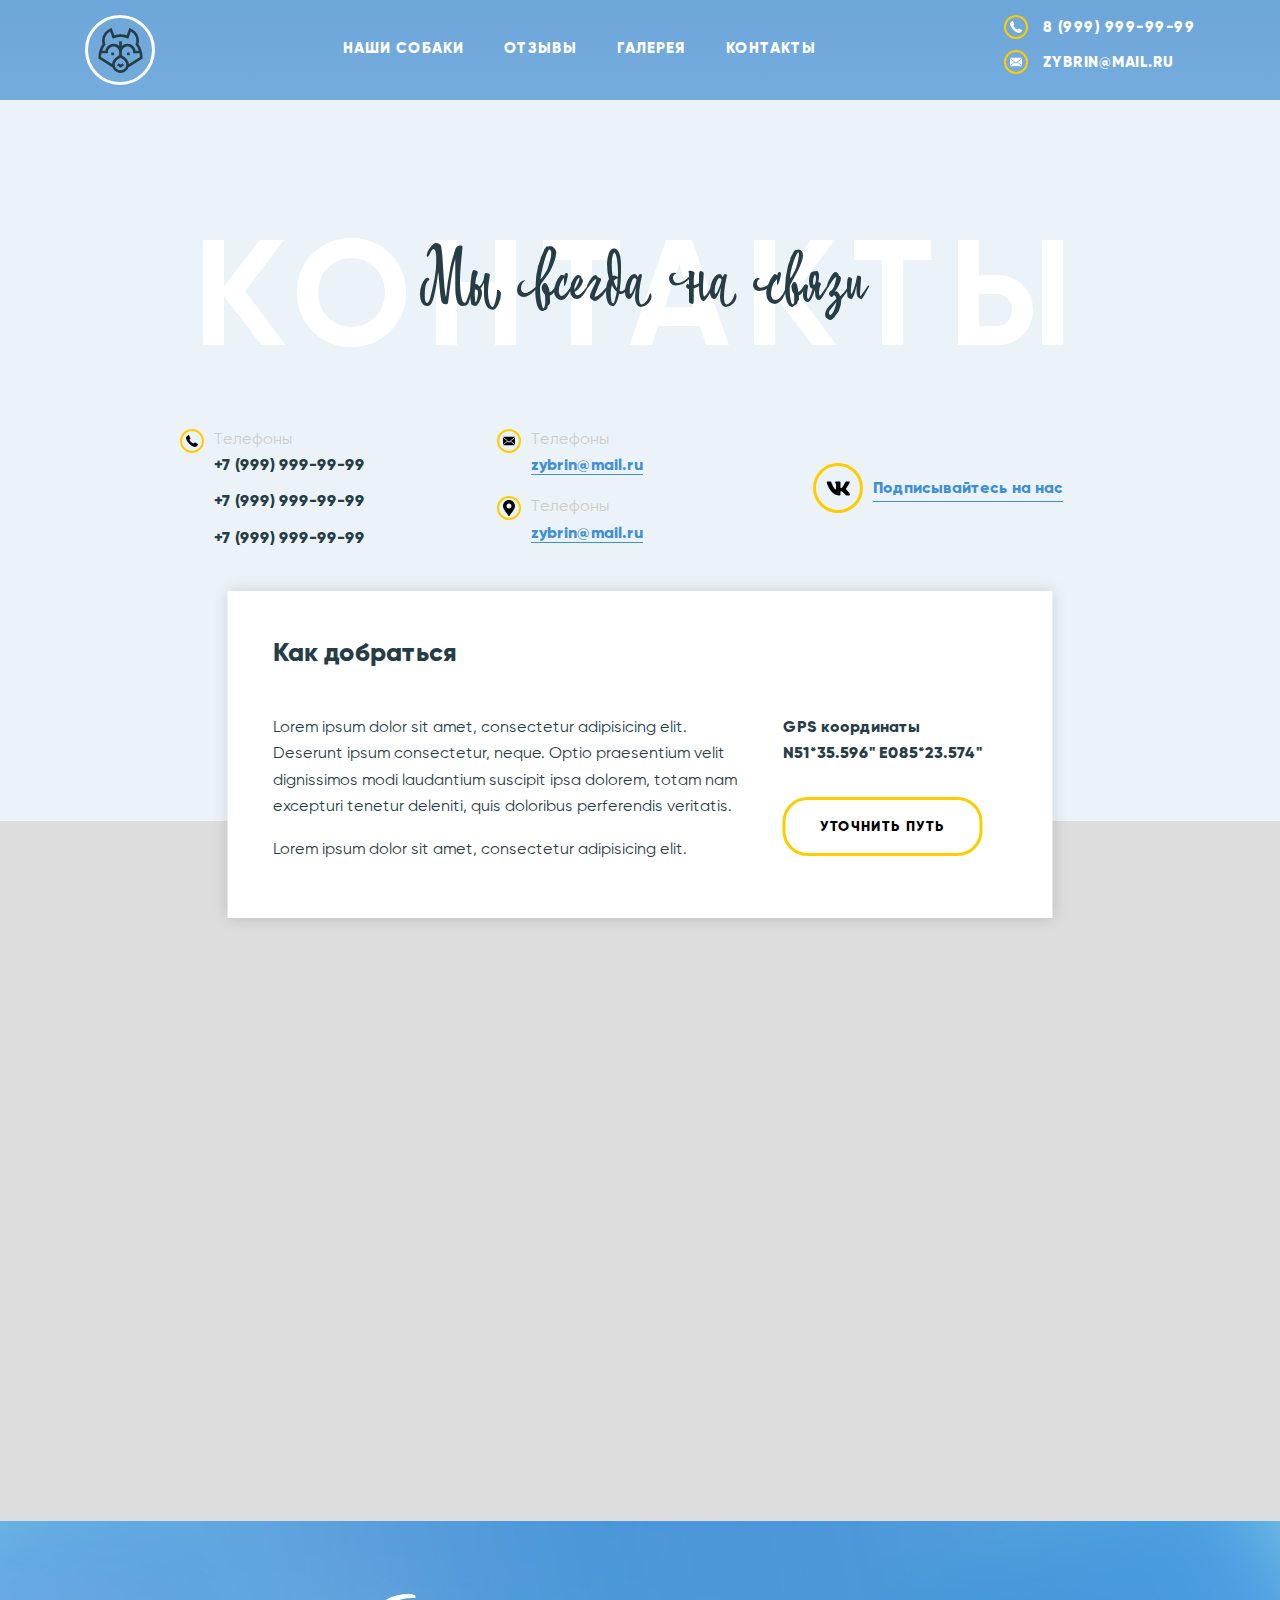
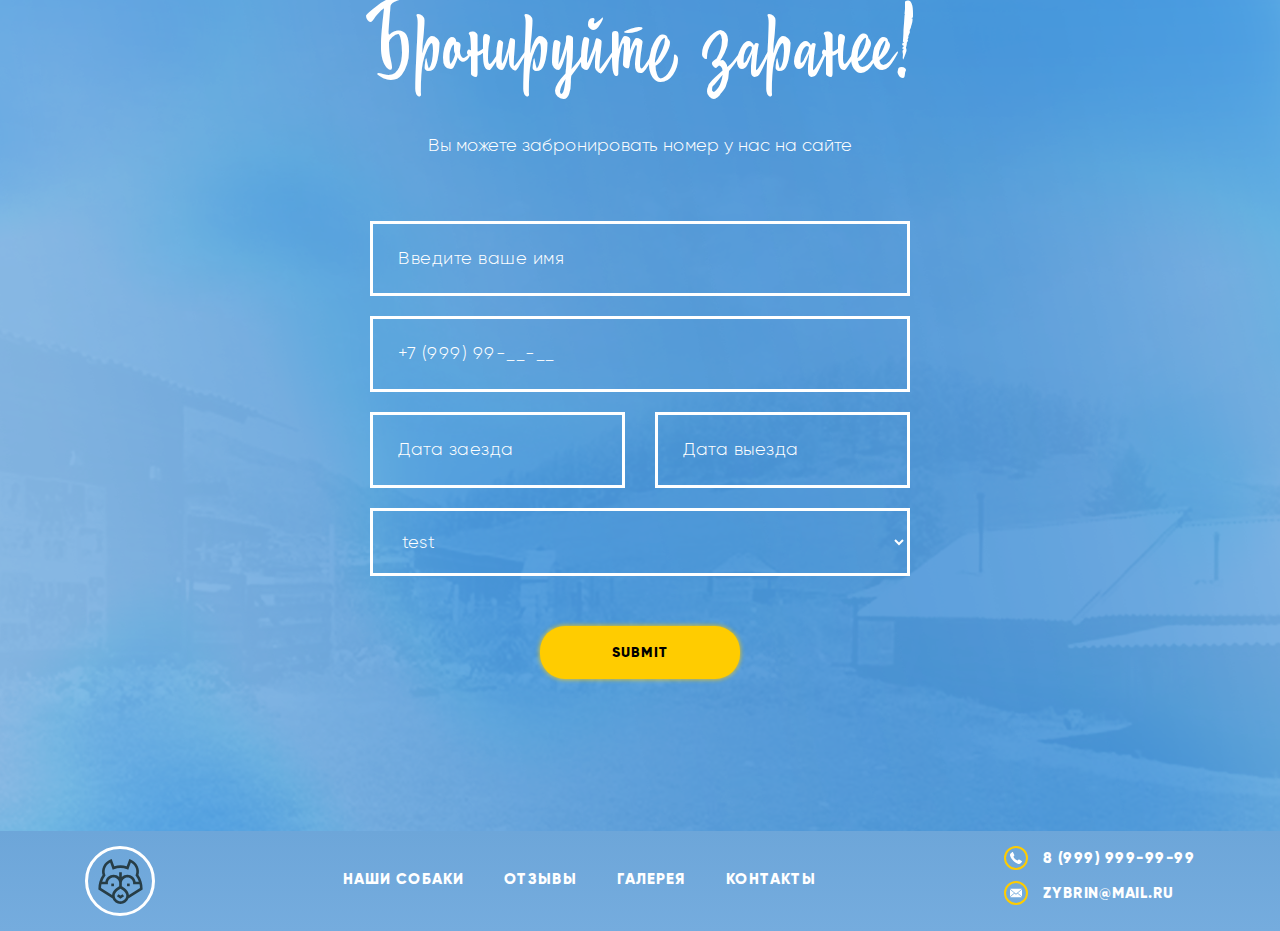
==== commit e21cebdc: "All pages ready" ====
--- a/app/contacts.html
+++ b/app/contacts.html
@@ -32,144 +32,199 @@
 
 	<header class="header header_single">
 		<div class="container">
-			<div class="logo"></div>
+			<a href="#" class="logo" title="На главную">
+				<svg version="1.1" id="husky-logo" xmlns="http://www.w3.org/2000/svg" xmlns:xlink="http://www.w3.org/1999/xlink" x="0px" y="0px"viewBox="0 0 512.001 512.001" style="enable-background:new 0 0 512.001 512.001;" xml:space="preserve"> <path d="M507.521,337.669c0-56.411-16.414-109.939-47.557-155.337c10.394-32.761,7.666-68.286-7.914-100.929 C435.512,46.749,406.7,19.859,370.922,5.688L356.563,0l-30.018,82.832c-22.843-7.039-46.507-10.599-70.546-10.599 c-24.039,0-47.703,3.56-70.546,10.599L155.436,0l-14.361,5.688c-35.778,14.172-64.59,41.061-81.129,75.715 c-15.579,32.642-18.308,68.168-7.914,100.929C20.892,227.73,4.478,281.258,4.478,337.669v8.163L166.667,450.7 c13.861,35.825,48.675,61.301,89.333,61.301c40.658,0,75.473-25.477,89.333-61.301l162.19-104.869v-8.163H507.521z M80.863,193.515l4.826-6.613l-2.951-7.636c-10.463-27.07-8.943-57.237,4.28-84.944c11.029-23.111,28.872-41.921,51.075-54.143 l29.363,81.025l14.227-5.384c23.828-9.018,48.831-13.592,74.317-13.592c25.485,0,50.489,4.573,74.316,13.592l14.227,5.384 l29.364-81.025c22.204,12.222,40.046,31.032,51.077,54.142c13.224,27.708,14.744,57.875,4.28,84.944l-2.951,7.636l4.826,6.613 c14.563,19.955,25.827,41.813,33.609,64.979h-36.494c-7.204-44.853-46.178-79.224-93.029-79.224 c-24.799,0-47.386,9.634-64.227,25.351v-53.013h-29.995v53.013c-16.842-15.716-39.429-25.351-64.227-25.351 c-46.852,0-85.826,34.371-93.029,79.224H47.254C55.037,235.329,66.3,213.469,80.863,193.515z M160.446,410.96L34.597,329.588 c0.437-13.958,2.005-27.691,4.67-41.099h73.28v-14.997c0-35.415,28.812-64.227,64.227-64.227 c35.415,0,64.227,28.812,64.227,64.227v37.66C219.226,323.215,164.006,358.795,160.446,410.96z M255.999,482.005 c-36.255,0-65.75-29.495-65.75-65.75c0-13.236,5.983-34.014,34.484-57.835c11.964-9.999,24.129-17.322,31.276-21.27 c7.028,3.874,18.905,11.02,30.788,20.88c28.889,23.969,34.953,44.892,34.953,58.225 C321.75,452.51,292.254,482.005,255.999,482.005z M351.552,410.959c-3.559-52.165-58.78-87.745-80.555-99.807v-37.659 c0-35.415,28.812-64.227,64.227-64.227s64.227,28.812,64.227,64.227v14.997h73.28c2.666,13.409,4.233,27.141,4.67,41.099 L351.552,410.959z"/> <rect x="151.353" y="279.581" width="29.995" height="29.995"/> <rect x="330.651" y="279.581" width="29.995" height="29.995"/> <polygon points="279.675,399.75 255.999,415.534 232.324,399.75 215.687,424.707 255.999,451.584 296.312,424.707"/> </svg>
+			</a>
+
+			<nav class="main-nav">
+				<div class="wrapper-menu menu-burger">
+				  <div class="line-menu half start"></div>
+				  <div class="line-menu"></div>
+				  <div class="line-menu half end"></div>
+				</div>
+				<ul>
+					<li class="menu-item-has-children"><a href="#">Наши собаки</a>
+						<ul class="sub-menu">
+							<li><a href="#">Sub-menu</a></li>
+							<li><a href="#">Sub-menu</a></li>
+							<li><a href="#">Sub-menu</a></li>
+						</ul>
+					</li>
+					<li><a href="#">Отзывы</a></li>
+					<li><a href="#">Галерея</a></li>
+					<li><a href="#">Контакты</a></li>
+				</ul>
+			</nav>
+
+			<div class="header-right">
+				<div class="contact">
+					<i class="icon icon_svg">
+						<svg version="1.1" id="Capa_1" xmlns="http://www.w3.org/2000/svg" xmlns:xlink="http://www.w3.org/1999/xlink" x="0px" y="0px"viewBox="0 0 578.106 578.106" style="enable-background:new 0 0 578.106 578.106;" xml:space="preserve"> <path style="fill:#010002;" d="M577.83,456.128c1.225,9.385-1.635,17.545-8.568,24.48l-81.396,80.781 c-3.672,4.08-8.465,7.551-14.381,10.404c-5.916,2.857-11.729,4.693-17.439,5.508c-0.408,0-1.635,0.105-3.676,0.309 c-2.037,0.203-4.689,0.307-7.953,0.307c-7.754,0-20.301-1.326-37.641-3.979s-38.555-9.182-63.645-19.584 c-25.096-10.404-53.553-26.012-85.376-46.818c-31.823-20.805-65.688-49.367-101.592-85.68 c-28.56-28.152-52.224-55.08-70.992-80.783c-18.768-25.705-33.864-49.471-45.288-71.299 c-11.425-21.828-19.993-41.616-25.705-59.364S4.59,177.362,2.55,164.51s-2.856-22.95-2.448-30.294 c0.408-7.344,0.612-11.424,0.612-12.24c0.816-5.712,2.652-11.526,5.508-17.442s6.324-10.71,10.404-14.382L98.022,8.756 c5.712-5.712,12.24-8.568,19.584-8.568c5.304,0,9.996,1.53,14.076,4.59s7.548,6.834,10.404,11.322l65.484,124.236 c3.672,6.528,4.692,13.668,3.06,21.42c-1.632,7.752-5.1,14.28-10.404,19.584l-29.988,29.988c-0.816,0.816-1.53,2.142-2.142,3.978 s-0.918,3.366-0.918,4.59c1.632,8.568,5.304,18.36,11.016,29.376c4.896,9.792,12.444,21.726,22.644,35.802 s24.684,30.293,43.452,48.653c18.36,18.77,34.68,33.354,48.96,43.76c14.277,10.4,26.215,18.053,35.803,22.949 c9.588,4.896,16.932,7.854,22.031,8.871l7.648,1.531c0.816,0,2.145-0.307,3.979-0.918c1.836-0.613,3.162-1.326,3.979-2.143 l34.883-35.496c7.348-6.527,15.912-9.791,25.705-9.791c6.938,0,12.443,1.223,16.523,3.672h0.611l118.115,69.768 C571.098,441.238,576.197,447.968,577.83,456.128z"/> </svg>
+					</i> 
+					8 (999) 999-99-99
+				</div>
+				<div class="contact">
+					<i class="icon icon_svg">
+						<svg version="1.1" id="Capa_1" xmlns="http://www.w3.org/2000/svg" xmlns:xlink="http://www.w3.org/1999/xlink" x="0px" y="0px"viewBox="0 0 14 14" style="enable-background:new 0 0 14 14;" xml:space="preserve"> <path style="fill:#030104;" d="M7,9L5.268,7.484l-4.952,4.245C0.496,11.896,0.739,12,1.007,12h11.986 c0.267,0,0.509-0.104,0.688-0.271L8.732,7.484L7,9z"/> <path style="fill:#030104;" d="M13.684,2.271C13.504,2.103,13.262,2,12.993,2H1.007C0.74,2,0.498,2.104,0.318,2.273L7,8 L13.684,2.271z"/> <polygon style="fill:#030104;" points="0,2.878 0,11.186 4.833,7.079 		"/> <polygon style="fill:#030104;" points="9.167,7.079 14,11.186 14,2.875 		"/> </svg>
+					</i> 
+					ZYBRIN@MAIL.RU
+				</div>
+			</div>
+		</div>
+	</header>
+
+	<section class="section-contacts section-padding section-blue section-padding-bottom-map">
+		<div class="container">
+			<header class="transparent-subhead">
+				<h3 class="header-transparent header-transparent_white">Контакты</h3>
+				<div class="transparent-subhead__header">Мы всегда на связи</div>
+			</header>
+
+			<div class="row">
+				<div class="offset-1 col-10">
+					<div class="row">
+						<div class="col-lg-4 col-md-6 col-12 d-md-block d-flex align-items-center justify-content-around flex-wrap">
+							<div class="icon-block">
+								<div class="icon-block__icon">
+									<i class="icon icon_svg icon_svg-black">
+										<svg version="1.1" id="Capa_1" xmlns="http://www.w3.org/2000/svg" xmlns:xlink="http://www.w3.org/1999/xlink" x="0px" y="0px"viewBox="0 0 578.106 578.106" style="enable-background:new 0 0 578.106 578.106;" xml:space="preserve"> <path style="fill:#000;" d="M577.83,456.128c1.225,9.385-1.635,17.545-8.568,24.48l-81.396,80.781 c-3.672,4.08-8.465,7.551-14.381,10.404c-5.916,2.857-11.729,4.693-17.439,5.508c-0.408,0-1.635,0.105-3.676,0.309 c-2.037,0.203-4.689,0.307-7.953,0.307c-7.754,0-20.301-1.326-37.641-3.979s-38.555-9.182-63.645-19.584 c-25.096-10.404-53.553-26.012-85.376-46.818c-31.823-20.805-65.688-49.367-101.592-85.68 c-28.56-28.152-52.224-55.08-70.992-80.783c-18.768-25.705-33.864-49.471-45.288-71.299 c-11.425-21.828-19.993-41.616-25.705-59.364S4.59,177.362,2.55,164.51s-2.856-22.95-2.448-30.294 c0.408-7.344,0.612-11.424,0.612-12.24c0.816-5.712,2.652-11.526,5.508-17.442s6.324-10.71,10.404-14.382L98.022,8.756 c5.712-5.712,12.24-8.568,19.584-8.568c5.304,0,9.996,1.53,14.076,4.59s7.548,6.834,10.404,11.322l65.484,124.236 c3.672,6.528,4.692,13.668,3.06,21.42c-1.632,7.752-5.1,14.28-10.404,19.584l-29.988,29.988c-0.816,0.816-1.53,2.142-2.142,3.978 s-0.918,3.366-0.918,4.59c1.632,8.568,5.304,18.36,11.016,29.376c4.896,9.792,12.444,21.726,22.644,35.802 s24.684,30.293,43.452,48.653c18.36,18.77,34.68,33.354,48.96,43.76c14.277,10.4,26.215,18.053,35.803,22.949 c9.588,4.896,16.932,7.854,22.031,8.871l7.648,1.531c0.816,0,2.145-0.307,3.979-0.918c1.836-0.613,3.162-1.326,3.979-2.143 l34.883-35.496c7.348-6.527,15.912-9.791,25.705-9.791c6.938,0,12.443,1.223,16.523,3.672h0.611l118.115,69.768 C571.098,441.238,576.197,447.968,577.83,456.128z"/> </svg>
+									</i> 
+								</div>
+								<div class="icon-block__content">
+									<div class="grey-text">
+										Телефоны
+									</div>
+									<div class="contact-text">+7 (999) 999-99-99</div>
+									<div class="contact-text">+7 (999) 999-99-99</div>
+									<div class="contact-text">+7 (999) 999-99-99</div>
+								</div>
+							</div>
+						</div>
+						<div class="col-lg-4 col-md-6 col-12 d-md-block d-flex align-items-center justify-content-around flex-wrap">
+							<div class="icon-block">
+								<div class="icon-block__icon">
+									<i class="icon icon_svg icon_svg-black">
+										<svg version="1.1" id="Capa_1" xmlns="http://www.w3.org/2000/svg" xmlns:xlink="http://www.w3.org/1999/xlink" x="0px" y="0px"viewBox="0 0 14 14" style="enable-background:new 0 0 14 14;" xml:space="preserve"> <path style="fill:#030104;" d="M7,9L5.268,7.484l-4.952,4.245C0.496,11.896,0.739,12,1.007,12h11.986 c0.267,0,0.509-0.104,0.688-0.271L8.732,7.484L7,9z"/> <path style="fill:#030104;" d="M13.684,2.271C13.504,2.103,13.262,2,12.993,2H1.007C0.74,2,0.498,2.104,0.318,2.273L7,8 L13.684,2.271z"/> <polygon style="fill:#030104;" points="0,2.878 0,11.186 4.833,7.079 		"/> <polygon style="fill:#030104;" points="9.167,7.079 14,11.186 14,2.875 		"/> </svg>
+									</i> 
+								</div>
+								<div class="icon-block__content">
+									<div class="grey-text">
+										Телефоны
+									</div>
+									<a href="#" class="contact-text">zybrin@mail.ru</a>
+								</div>
+							</div>
+							<div class="icon-block icon-block_spacer">
+								<div class="icon-block__icon">
+									<i class="icon icon_svg icon_svg-black">
+										<svg xmlns="http://www.w3.org/2000/svg" viewBox="0 0 384 512"><path d="M172.268 501.67C26.97 291.031 0 269.413 0 192 0 85.961 85.961 0 192 0s192 85.961 192 192c0 77.413-26.97 99.031-172.268 309.67-9.535 13.774-29.93 13.773-39.464 0zM192 272c44.183 0 80-35.817 80-80s-35.817-80-80-80-80 35.817-80 80 35.817 80 80 80z"/></svg>
+									</i> 
+								</div>
+								<div class="icon-block__content">
+									<div class="grey-text">
+										Телефоны
+									</div>
+									<a href="#" class="contact-text">zybrin@mail.ru</a>
+								</div>
+							</div>
+						</div>
+						<div class="col-lg-4 col-md-12 d-flex align-items-center">
+							<a href="#" class="icon icon_svg icon_svg-big icon_svg-black vk-link"><svg xmlns="http://www.w3.org/2000/svg" viewBox="0 0 576 512"><path d="M545 117.7c3.7-12.5 0-21.7-17.8-21.7h-58.9c-15 0-21.9 7.9-25.6 16.7 0 0-30 73.1-72.4 120.5-13.7 13.7-20 18.1-27.5 18.1-3.7 0-9.4-4.4-9.4-16.9V117.7c0-15-4.2-21.7-16.6-21.7h-92.6c-9.4 0-15 7-15 13.5 0 14.2 21.2 17.5 23.4 57.5v86.8c0 19-3.4 22.5-10.9 22.5-20 0-68.6-73.4-97.4-157.4-5.8-16.3-11.5-22.9-26.6-22.9H38.8c-16.8 0-20.2 7.9-20.2 16.7 0 15.6 20 93.1 93.1 195.5C160.4 378.1 229 416 291.4 416c37.5 0 42.1-8.4 42.1-22.9 0-66.8-3.4-73.1 15.4-73.1 8.7 0 23.7 4.4 58.7 38.1 40 40 46.6 57.9 69 57.9h58.9c16.8 0 25.3-8.4 20.4-25-11.2-34.9-86.9-106.7-90.3-111.5-8.7-11.2-6.2-16.2 0-26.2.1-.1 72-101.3 79.4-135.6z"/></svg></a><a href="#" class="contact-text">Подписывайтесь на нас</a>
+						</div>
+					</div>
+				</div>
+			</div>
+		</div>
+	</section>
+
+	<section class="section-map">
+		<div class="container">
+			<div class="white-wrap section-map-inset">
+				<div class="row">
+					<div class="col-12">
+						<div class="h2">Как добраться</div>
+					</div>
+					<div class="col-xl-8">
+						<p>Lorem ipsum dolor sit amet, consectetur adipisicing elit. Deserunt ipsum consectetur, neque. Optio praesentium velit dignissimos modi laudantium suscipit ipsa dolorem, totam nam excepturi tenetur deleniti, quis doloribus perferendis veritatis.</p>
+						<p>Lorem ipsum dolor sit amet, consectetur adipisicing elit.</p>
+					</div>
+					<div class="col-xl-4">
+						<div class="contact-text" style="margin-bottom: 30px;">GPS координаты <br/>N51*35.596" Е085*23.574"</div>
+						<a href="#" class="button button_ghost">Уточнить путь</a>
+					</div>
+				</div>
+			</div>
+		</div>
+	</section>
+
+	<section class="section-blue-bg section-form section-padding">
+		<div class="container">
+			<h3 class="cool-header cool-header_medium text-center">Бронируйте заранее!</h3>
+			<div class="cool-subheader text-center">Вы можете забронировать номер у нас на сайте</div>
+
+			<div class="row">
+
+				<div class="offset-md-3 col-md-6">
+				
+					<form action="" class="row white-form">
+						<div class="col-12">
+							<input type="text" placeholder="Введите ваше имя" required="">
+						</div>
+						<div class="col-12">
+							<input type="text" placeholder="+7 (999) 99-__-__">
+						</div>
+						<div class="col-6">
+							<input type="text" placeholder="Дата заезда">
+						</div>
+						<div class="col-6">
+							<input type="text" placeholder="Дата выезда">
+						</div>
+						<div class="col-12">
+							<select name="" id="">
+								<option value="">test</option>
+								<option value="">test</option>
+								<option value="">test</option>
+							</select>
+						</div>
+						<div class="col-12 text-center">
+							<input type="submit" class="button button_yellow">
+						</div>
+					</form>
+
+				</div>
+
+			</div>
+		</div>
+	</section>
+
+	<footer class="header header_footer">
+		<div class="container">
+			<a href="#" class="logo" title="На главную">
+				<svg version="1.1" id="husky-logo" xmlns="http://www.w3.org/2000/svg" xmlns:xlink="http://www.w3.org/1999/xlink" x="0px" y="0px"viewBox="0 0 512.001 512.001" style="enable-background:new 0 0 512.001 512.001;" xml:space="preserve"> <path d="M507.521,337.669c0-56.411-16.414-109.939-47.557-155.337c10.394-32.761,7.666-68.286-7.914-100.929 C435.512,46.749,406.7,19.859,370.922,5.688L356.563,0l-30.018,82.832c-22.843-7.039-46.507-10.599-70.546-10.599 c-24.039,0-47.703,3.56-70.546,10.599L155.436,0l-14.361,5.688c-35.778,14.172-64.59,41.061-81.129,75.715 c-15.579,32.642-18.308,68.168-7.914,100.929C20.892,227.73,4.478,281.258,4.478,337.669v8.163L166.667,450.7 c13.861,35.825,48.675,61.301,89.333,61.301c40.658,0,75.473-25.477,89.333-61.301l162.19-104.869v-8.163H507.521z M80.863,193.515l4.826-6.613l-2.951-7.636c-10.463-27.07-8.943-57.237,4.28-84.944c11.029-23.111,28.872-41.921,51.075-54.143 l29.363,81.025l14.227-5.384c23.828-9.018,48.831-13.592,74.317-13.592c25.485,0,50.489,4.573,74.316,13.592l14.227,5.384 l29.364-81.025c22.204,12.222,40.046,31.032,51.077,54.142c13.224,27.708,14.744,57.875,4.28,84.944l-2.951,7.636l4.826,6.613 c14.563,19.955,25.827,41.813,33.609,64.979h-36.494c-7.204-44.853-46.178-79.224-93.029-79.224 c-24.799,0-47.386,9.634-64.227,25.351v-53.013h-29.995v53.013c-16.842-15.716-39.429-25.351-64.227-25.351 c-46.852,0-85.826,34.371-93.029,79.224H47.254C55.037,235.329,66.3,213.469,80.863,193.515z M160.446,410.96L34.597,329.588 c0.437-13.958,2.005-27.691,4.67-41.099h73.28v-14.997c0-35.415,28.812-64.227,64.227-64.227 c35.415,0,64.227,28.812,64.227,64.227v37.66C219.226,323.215,164.006,358.795,160.446,410.96z M255.999,482.005 c-36.255,0-65.75-29.495-65.75-65.75c0-13.236,5.983-34.014,34.484-57.835c11.964-9.999,24.129-17.322,31.276-21.27 c7.028,3.874,18.905,11.02,30.788,20.88c28.889,23.969,34.953,44.892,34.953,58.225 C321.75,452.51,292.254,482.005,255.999,482.005z M351.552,410.959c-3.559-52.165-58.78-87.745-80.555-99.807v-37.659 c0-35.415,28.812-64.227,64.227-64.227s64.227,28.812,64.227,64.227v14.997h73.28c2.666,13.409,4.233,27.141,4.67,41.099 L351.552,410.959z"/> <rect x="151.353" y="279.581" width="29.995" height="29.995"/> <rect x="330.651" y="279.581" width="29.995" height="29.995"/> <polygon points="279.675,399.75 255.999,415.534 232.324,399.75 215.687,424.707 255.999,451.584 296.312,424.707"/> </svg>
+			</a>
 
 			<nav class="main-nav">
 				<ul>
-					<li><a href="#">Наши собаки</a></li>
+					<li class=""><a href="#">Наши собаки</a></li>
 					<li><a href="#">Отзывы</a></li>
-					<li><a href="#">Гаоерея</a></li>
-					<li><a href="#">Коонтакты</a></li>
+					<li><a href="#">Галерея</a></li>
+					<li><a href="#">Контакты</a></li>
 				</ul>
 			</nav>
 
 			<div class="header-right">
-				<div class="contact"><i class="icon icon_svg"></i> 8 (999) 999-99-99</div>
-				<div class="contact"><i class="icon icon_svg"></i> ZYBRIN@MAIL.RU</div>
-			</div>
-		</div>
-	</header>
-
-	<section class="section-contacts section-padding">
-		<div class="container">
-			<header class="transparent-subhead">
-				<h3 class="header-transparent">Контакты</h3>
-				<div class="transparent-subhead__header">Мы всегда на связи</div>
-			</header>
-
-			<div class="row">
-				<div class="col">
-					<div class="icon-block">
-						<div class="icon-block__icon"><i class="icon icon_svg"></i></div>
-						<div class="icon-block__content">
-							<div class="grey-text">
-								Телефоны
-							</div>
-							<div class="contact-text">+7 (999) 999-99-99</div>
-							<div class="contact-text">+7 (999) 999-99-99</div>
-							<div class="contact-text">+7 (999) 999-99-99</div>
-						</div>
-					</div>
-				</div>
-				<div class="col">
-					<div class="icon-block">
-						<div class="icon-block__icon"><i class="icon icon_svg"></i></div>
-						<div class="icon-block__content">
-							<div class="grey-text">
-								Телефоны
-							</div>
-							<a href="#" class="contact-text">zybrin@mail.ru</a>
-						</div>
-					</div>
-					<div class="icon-block">
-						<div class="icon-block__icon"><i class="icon icon_svg"></i></div>
-						<div class="icon-block__content">
-							<div class="grey-text">
-								Телефоны
-							</div>
-							<a href="#" class="contact-text">zybrin@mail.ru</a>
-						</div>
-					</div>
-				</div>
-				<div class="col">
-					<a href="#" class="contact-text"><i class="icon icon_svg"></i> zybrin@mail.ru</a>
-				</div>
-			</div>
-		</div>
-	</section>
-
-	<section class="section-contact-text">
-		<div class="container">
-			<div class="row">
-				<div class="white-wrap col-9 offset-2">
-					<div class="map__header">Контакты</div>
-					<div class="row">
-						<div class="col-9">
-							<div class="h2">Как добраться</div>
-							<p>Lorem ipsum dolor sit amet, consectetur adipisicing elit. Deserunt ipsum consectetur, neque. Optio praesentium velit dignissimos modi laudantium suscipit ipsa dolorem, totam nam excepturi tenetur deleniti, quis doloribus perferendis veritatis.</p>
-							<p>Lorem ipsum dolor sit amet, consectetur adipisicing elit.</p>
-						</div>
-						<div class="col">
-							<div class="contact-text">+7 (999) 999-99-99</div>
-							<a href="#" class="button button_ghost">Уточнить путь</a>
-						</div>
-					</div>
-				</div>
-			</div>
-		</div>
-	</section>
-
-	<section class="map">
-	</section>
-
-	<section class="section-form section-padding">
-		<div class="container">
-			<h3 class="cool-header_medium">Бронируйте заранее!</h3>
-			<div class="cool-subheader">Вы можете забронировать номер у нас на сайте</div>
-			
-			<form action="" class="row">
-				<div class="col-12">
-					<input type="text" placeholder="Введите ваше имя">
-				</div>
-				<div class="col-12">
-					<input type="text" placeholder="+7 (999) 99-__-__">
-				</div>
-				<div class="col-6">
-					<input type="text" placeholder="Дата заезда">
-				</div>
-				<div class="col-6">
-					<input type="text" placeholder="Дата выезда">
-				</div>
-				<div class="col-12">
-					<select name="" id="">
-						<option value="">test</option>
-						<option value="">test</option>
-						<option value="">test</option>
-					</select>
-				</div>
-				<div class="col-12 text-center">
-					<input type="submit" class="button button_yellow">
-				</div>
-			</form>
-		</div>
-	</section>
-
-	<footer class="footer">
-		<div class="container">
-			<div class="logo"></div>
-
-			<nav class="main-nav">
-				<ul>
-					<li><a href="#">Наши собаки</a></li>
-					<li><a href="#">Отзывы</a></li>
-					<li><a href="#">Гаоерея</a></li>
-					<li><a href="#">Коонтакты</a></li>
-				</ul>
-			</nav>
-
-			<div class="header-right">
-				<div class="contact"><i class="contact-icon"></i> 8 (999) 999-99-99</div>
-				<div class="contact"><i class="contact-icon"></i> ZYBRIN@MAIL.RU</div>
+				<div class="contact">
+					<i class="icon icon_svg">
+						<svg version="1.1" id="Capa_1" xmlns="http://www.w3.org/2000/svg" xmlns:xlink="http://www.w3.org/1999/xlink" x="0px" y="0px"viewBox="0 0 578.106 578.106" style="enable-background:new 0 0 578.106 578.106;" xml:space="preserve"> <path style="fill:#010002;" d="M577.83,456.128c1.225,9.385-1.635,17.545-8.568,24.48l-81.396,80.781 c-3.672,4.08-8.465,7.551-14.381,10.404c-5.916,2.857-11.729,4.693-17.439,5.508c-0.408,0-1.635,0.105-3.676,0.309 c-2.037,0.203-4.689,0.307-7.953,0.307c-7.754,0-20.301-1.326-37.641-3.979s-38.555-9.182-63.645-19.584 c-25.096-10.404-53.553-26.012-85.376-46.818c-31.823-20.805-65.688-49.367-101.592-85.68 c-28.56-28.152-52.224-55.08-70.992-80.783c-18.768-25.705-33.864-49.471-45.288-71.299 c-11.425-21.828-19.993-41.616-25.705-59.364S4.59,177.362,2.55,164.51s-2.856-22.95-2.448-30.294 c0.408-7.344,0.612-11.424,0.612-12.24c0.816-5.712,2.652-11.526,5.508-17.442s6.324-10.71,10.404-14.382L98.022,8.756 c5.712-5.712,12.24-8.568,19.584-8.568c5.304,0,9.996,1.53,14.076,4.59s7.548,6.834,10.404,11.322l65.484,124.236 c3.672,6.528,4.692,13.668,3.06,21.42c-1.632,7.752-5.1,14.28-10.404,19.584l-29.988,29.988c-0.816,0.816-1.53,2.142-2.142,3.978 s-0.918,3.366-0.918,4.59c1.632,8.568,5.304,18.36,11.016,29.376c4.896,9.792,12.444,21.726,22.644,35.802 s24.684,30.293,43.452,48.653c18.36,18.77,34.68,33.354,48.96,43.76c14.277,10.4,26.215,18.053,35.803,22.949 c9.588,4.896,16.932,7.854,22.031,8.871l7.648,1.531c0.816,0,2.145-0.307,3.979-0.918c1.836-0.613,3.162-1.326,3.979-2.143 l34.883-35.496c7.348-6.527,15.912-9.791,25.705-9.791c6.938,0,12.443,1.223,16.523,3.672h0.611l118.115,69.768 C571.098,441.238,576.197,447.968,577.83,456.128z"/> </svg>
+					</i> 
+					8 (999) 999-99-99
+				</div>
+				<div class="contact">
+					<i class="icon icon_svg">
+						<svg version="1.1" id="Capa_1" xmlns="http://www.w3.org/2000/svg" xmlns:xlink="http://www.w3.org/1999/xlink" x="0px" y="0px"viewBox="0 0 14 14" style="enable-background:new 0 0 14 14;" xml:space="preserve"> <path style="fill:#030104;" d="M7,9L5.268,7.484l-4.952,4.245C0.496,11.896,0.739,12,1.007,12h11.986 c0.267,0,0.509-0.104,0.688-0.271L8.732,7.484L7,9z"/> <path style="fill:#030104;" d="M13.684,2.271C13.504,2.103,13.262,2,12.993,2H1.007C0.74,2,0.498,2.104,0.318,2.273L7,8 L13.684,2.271z"/> <polygon style="fill:#030104;" points="0,2.878 0,11.186 4.833,7.079 		"/> <polygon style="fill:#030104;" points="9.167,7.079 14,11.186 14,2.875 		"/> </svg>
+					</i> 
+					ZYBRIN@MAIL.RU
+				</div>
 			</div>
 		</div>
 	</footer>
--- a/app/css/main.min.css
+++ b/app/css/main.min.css
@@ -1 +1 @@
-@font-face{font-family:Gilroy;font-weight:400;font-style:normal;src:url(../fonts/Gilroy/Gilroy-Regular.eot);src:url(../fonts/Gilroy/Gilroy-Regular.eot?#iefix) format("embedded-opentype"),url(../fonts/Gilroy/Gilroy-Regular.woff) format("woff"),url(../fonts/Gilroy/Gilroy-Regular.ttf) format("truetype")}@font-face{font-family:Gilroy;font-weight:700;font-style:normal;src:url(../fonts/Gilroy/Gilroy-Bold.eot);src:url(../fonts/Gilroy/Gilroy-Bold.eot?#iefix) format("embedded-opentype"),url(../fonts/Gilroy/Gilroy-Bold.woff) format("woff"),url(../fonts/Gilroy/Gilroy-Bold.ttf) format("truetype")}@font-face{font-family:Gilroy;font-weight:800;font-style:normal;src:url(../fonts/Gilroy/Gilroy-ExtraBold.eot);src:url(../fonts/Gilroy/Gilroy-ExtraBold.eot?#iefix) format("embedded-opentype"),url(../fonts/Gilroy/Gilroy-ExtraBold.woff) format("woff"),url(../fonts/Gilroy/Gilroy-ExtraBold.ttf) format("truetype")}@font-face{font-family:Gilroy;font-weight:300;font-style:normal;src:url(../fonts/Gilroy/Gilroy-Light.eot);src:url(../fonts/Gilroy/Gilroy-Light.eot?#iefix) format("embedded-opentype"),url(../fonts/Gilroy/Gilroy-Light.woff) format("woff"),url(../fonts/Gilroy/Gilroy-Light.ttf) format("truetype")}@font-face{font-family:BarberryLetters;font-weight:400;font-style:normal;src:url(../fonts/BarberryLetters/BarberryLetters.eot);src:url(../fonts/BarberryLetters/BarberryLetters.eot?#iefix) format("embedded-opentype"),url(../fonts/BarberryLetters/BarberryLetters.woff) format("woff"),url(../fonts/BarberryLetters/BarberryLetters.ttf) format("truetype")}*,::after,::before{-webkit-box-sizing:border-box;box-sizing:border-box}html{font-family:sans-serif;line-height:1.15;-webkit-text-size-adjust:100%;-ms-text-size-adjust:100%;-ms-overflow-style:scrollbar;-webkit-tap-highlight-color:transparent}@-ms-viewport{width:device-width}article,aside,dialog,figcaption,figure,footer,header,hgroup,main,nav,section{display:block}body{margin:0;font-family:-apple-system,BlinkMacSystemFont,"Segoe UI",Roboto,"Helvetica Neue",Arial,sans-serif,"Apple Color Emoji","Segoe UI Emoji","Segoe UI Symbol";font-size:1rem;font-weight:400;line-height:1.5;color:#212529;text-align:left;background-color:#fff}[tabindex="-1"]:focus{outline:0!important}hr{-webkit-box-sizing:content-box;box-sizing:content-box;height:0;overflow:visible}h1,h2,h3,h4,h5,h6{margin-top:0;margin-bottom:.5rem}p{margin-top:0;margin-bottom:1rem}abbr[data-original-title],abbr[title]{text-decoration:underline;-webkit-text-decoration:underline dotted;text-decoration:underline dotted;cursor:help;border-bottom:0}address{margin-bottom:1rem;font-style:normal;line-height:inherit}dl,ol,ul{margin-top:0;margin-bottom:1rem}ol ol,ol ul,ul ol,ul ul{margin-bottom:0}dt{font-weight:700}dd{margin-bottom:.5rem;margin-left:0}blockquote{margin:0 0 1rem}dfn{font-style:italic}b,strong{font-weight:bolder}small{font-size:80%}sub,sup{position:relative;font-size:75%;line-height:0;vertical-align:baseline}sub{bottom:-.25em}sup{top:-.5em}a{color:#3f8cd1;text-decoration:none;background-color:transparent;-webkit-text-decoration-skip:objects}a:hover{color:#26659e;text-decoration:underline}a:not([href]):not([tabindex]){color:inherit;text-decoration:none}a:not([href]):not([tabindex]):focus,a:not([href]):not([tabindex]):hover{color:inherit;text-decoration:none}a:not([href]):not([tabindex]):focus{outline:0}code,kbd,pre,samp{font-family:monospace,monospace;font-size:1em}pre{margin-top:0;margin-bottom:1rem;overflow:auto;-ms-overflow-style:scrollbar}figure{margin:0 0 1rem}img{vertical-align:middle;border-style:none}svg:not(:root){overflow:hidden}table{border-collapse:collapse}caption{padding-top:.75rem;padding-bottom:.75rem;color:#6c757d;text-align:left;caption-side:bottom}th{text-align:inherit}label{display:inline-block;margin-bottom:.5rem}button{-webkit-border-radius:0;border-radius:0}button:focus{outline:1px dotted;outline:5px auto -webkit-focus-ring-color}button,input,optgroup,select,textarea{margin:0;font-family:inherit;font-size:inherit;line-height:inherit}button,input{overflow:visible}button,select{text-transform:none}[type=reset],[type=submit],button,html [type=button]{-webkit-appearance:button}[type=button]::-moz-focus-inner,[type=reset]::-moz-focus-inner,[type=submit]::-moz-focus-inner,button::-moz-focus-inner{padding:0;border-style:none}input[type=checkbox],input[type=radio]{-webkit-box-sizing:border-box;box-sizing:border-box;padding:0}input[type=date],input[type=datetime-local],input[type=month],input[type=time]{-webkit-appearance:listbox}textarea{overflow:auto;resize:vertical}fieldset{min-width:0;padding:0;margin:0;border:0}legend{display:block;width:100%;max-width:100%;padding:0;margin-bottom:.5rem;font-size:1.5rem;line-height:inherit;color:inherit;white-space:normal}progress{vertical-align:baseline}[type=number]::-webkit-inner-spin-button,[type=number]::-webkit-outer-spin-button{height:auto}[type=search]{outline-offset:-2px;-webkit-appearance:none}[type=search]::-webkit-search-cancel-button,[type=search]::-webkit-search-decoration{-webkit-appearance:none}::-webkit-file-upload-button{font:inherit;-webkit-appearance:button}output{display:inline-block}summary{display:list-item;cursor:pointer}template{display:none}[hidden]{display:none!important}@-ms-viewport{width:device-width}html{-webkit-box-sizing:border-box;box-sizing:border-box;-ms-overflow-style:scrollbar}*,::after,::before{-webkit-box-sizing:inherit;box-sizing:inherit}.container{width:100%;padding-right:15px;padding-left:15px;margin-right:auto;margin-left:auto}@media (min-width:576px){.container{max-width:540px}}@media (min-width:768px){.container{max-width:720px}}@media (min-width:992px){.container{max-width:960px}}@media (min-width:1200px){.container{max-width:1140px}}.container-fluid{width:100%;padding-right:15px;padding-left:15px;margin-right:auto;margin-left:auto}.row{display:-webkit-box;display:-webkit-flex;display:-ms-flexbox;display:flex;-webkit-flex-wrap:wrap;-ms-flex-wrap:wrap;flex-wrap:wrap;margin-right:-15px;margin-left:-15px}.no-gutters{margin-right:0;margin-left:0}.no-gutters>.col,.no-gutters>[class*=col-]{padding-right:0;padding-left:0}.col,.col-1,.col-10,.col-11,.col-12,.col-2,.col-3,.col-4,.col-5,.col-6,.col-7,.col-8,.col-9,.col-auto,.col-lg,.col-lg-1,.col-lg-10,.col-lg-11,.col-lg-12,.col-lg-2,.col-lg-3,.col-lg-4,.col-lg-5,.col-lg-6,.col-lg-7,.col-lg-8,.col-lg-9,.col-lg-auto,.col-md,.col-md-1,.col-md-10,.col-md-11,.col-md-12,.col-md-2,.col-md-3,.col-md-4,.col-md-5,.col-md-6,.col-md-7,.col-md-8,.col-md-9,.col-md-auto,.col-sm,.col-sm-1,.col-sm-10,.col-sm-11,.col-sm-12,.col-sm-2,.col-sm-3,.col-sm-4,.col-sm-5,.col-sm-6,.col-sm-7,.col-sm-8,.col-sm-9,.col-sm-auto,.col-xl,.col-xl-1,.col-xl-10,.col-xl-11,.col-xl-12,.col-xl-2,.col-xl-3,.col-xl-4,.col-xl-5,.col-xl-6,.col-xl-7,.col-xl-8,.col-xl-9,.col-xl-auto{position:relative;width:100%;min-height:1px;padding-right:15px;padding-left:15px}.col{-webkit-flex-basis:0;-ms-flex-preferred-size:0;flex-basis:0;-webkit-box-flex:1;-webkit-flex-grow:1;-ms-flex-positive:1;flex-grow:1;max-width:100%}.col-auto{-webkit-box-flex:0;-webkit-flex:0 0 auto;-ms-flex:0 0 auto;flex:0 0 auto;width:auto;max-width:none}.col-1{-webkit-box-flex:0;-webkit-flex:0 0 8.33333%;-ms-flex:0 0 8.33333%;flex:0 0 8.33333%;max-width:8.33333%}.col-2{-webkit-box-flex:0;-webkit-flex:0 0 16.66667%;-ms-flex:0 0 16.66667%;flex:0 0 16.66667%;max-width:16.66667%}.col-3{-webkit-box-flex:0;-webkit-flex:0 0 25%;-ms-flex:0 0 25%;flex:0 0 25%;max-width:25%}.col-4{-webkit-box-flex:0;-webkit-flex:0 0 33.33333%;-ms-flex:0 0 33.33333%;flex:0 0 33.33333%;max-width:33.33333%}.col-5{-webkit-box-flex:0;-webkit-flex:0 0 41.66667%;-ms-flex:0 0 41.66667%;flex:0 0 41.66667%;max-width:41.66667%}.col-6{-webkit-box-flex:0;-webkit-flex:0 0 50%;-ms-flex:0 0 50%;flex:0 0 50%;max-width:50%}.col-7{-webkit-box-flex:0;-webkit-flex:0 0 58.33333%;-ms-flex:0 0 58.33333%;flex:0 0 58.33333%;max-width:58.33333%}.col-8{-webkit-box-flex:0;-webkit-flex:0 0 66.66667%;-ms-flex:0 0 66.66667%;flex:0 0 66.66667%;max-width:66.66667%}.col-9{-webkit-box-flex:0;-webkit-flex:0 0 75%;-ms-flex:0 0 75%;flex:0 0 75%;max-width:75%}.col-10{-webkit-box-flex:0;-webkit-flex:0 0 83.33333%;-ms-flex:0 0 83.33333%;flex:0 0 83.33333%;max-width:83.33333%}.col-11{-webkit-box-flex:0;-webkit-flex:0 0 91.66667%;-ms-flex:0 0 91.66667%;flex:0 0 91.66667%;max-width:91.66667%}.col-12{-webkit-box-flex:0;-webkit-flex:0 0 100%;-ms-flex:0 0 100%;flex:0 0 100%;max-width:100%}.order-first{-webkit-box-ordinal-group:0;-webkit-order:-1;-ms-flex-order:-1;order:-1}.order-last{-webkit-box-ordinal-group:14;-webkit-order:13;-ms-flex-order:13;order:13}.order-0{-webkit-box-ordinal-group:1;-webkit-order:0;-ms-flex-order:0;order:0}.order-1{-webkit-box-ordinal-group:2;-webkit-order:1;-ms-flex-order:1;order:1}.order-2{-webkit-box-ordinal-group:3;-webkit-order:2;-ms-flex-order:2;order:2}.order-3{-webkit-box-ordinal-group:4;-webkit-order:3;-ms-flex-order:3;order:3}.order-4{-webkit-box-ordinal-group:5;-webkit-order:4;-ms-flex-order:4;order:4}.order-5{-webkit-box-ordinal-group:6;-webkit-order:5;-ms-flex-order:5;order:5}.order-6{-webkit-box-ordinal-group:7;-webkit-order:6;-ms-flex-order:6;order:6}.order-7{-webkit-box-ordinal-group:8;-webkit-order:7;-ms-flex-order:7;order:7}.order-8{-webkit-box-ordinal-group:9;-webkit-order:8;-ms-flex-order:8;order:8}.order-9{-webkit-box-ordinal-group:10;-webkit-order:9;-ms-flex-order:9;order:9}.order-10{-webkit-box-ordinal-group:11;-webkit-order:10;-ms-flex-order:10;order:10}.order-11{-webkit-box-ordinal-group:12;-webkit-order:11;-ms-flex-order:11;order:11}.order-12{-webkit-box-ordinal-group:13;-webkit-order:12;-ms-flex-order:12;order:12}.offset-1{margin-left:8.33333%}.offset-2{margin-left:16.66667%}.offset-3{margin-left:25%}.offset-4{margin-left:33.33333%}.offset-5{margin-left:41.66667%}.offset-6{margin-left:50%}.offset-7{margin-left:58.33333%}.offset-8{margin-left:66.66667%}.offset-9{margin-left:75%}.offset-10{margin-left:83.33333%}.offset-11{margin-left:91.66667%}@media (min-width:576px){.col-sm{-webkit-flex-basis:0;-ms-flex-preferred-size:0;flex-basis:0;-webkit-box-flex:1;-webkit-flex-grow:1;-ms-flex-positive:1;flex-grow:1;max-width:100%}.col-sm-auto{-webkit-box-flex:0;-webkit-flex:0 0 auto;-ms-flex:0 0 auto;flex:0 0 auto;width:auto;max-width:none}.col-sm-1{-webkit-box-flex:0;-webkit-flex:0 0 8.33333%;-ms-flex:0 0 8.33333%;flex:0 0 8.33333%;max-width:8.33333%}.col-sm-2{-webkit-box-flex:0;-webkit-flex:0 0 16.66667%;-ms-flex:0 0 16.66667%;flex:0 0 16.66667%;max-width:16.66667%}.col-sm-3{-webkit-box-flex:0;-webkit-flex:0 0 25%;-ms-flex:0 0 25%;flex:0 0 25%;max-width:25%}.col-sm-4{-webkit-box-flex:0;-webkit-flex:0 0 33.33333%;-ms-flex:0 0 33.33333%;flex:0 0 33.33333%;max-width:33.33333%}.col-sm-5{-webkit-box-flex:0;-webkit-flex:0 0 41.66667%;-ms-flex:0 0 41.66667%;flex:0 0 41.66667%;max-width:41.66667%}.col-sm-6{-webkit-box-flex:0;-webkit-flex:0 0 50%;-ms-flex:0 0 50%;flex:0 0 50%;max-width:50%}.col-sm-7{-webkit-box-flex:0;-webkit-flex:0 0 58.33333%;-ms-flex:0 0 58.33333%;flex:0 0 58.33333%;max-width:58.33333%}.col-sm-8{-webkit-box-flex:0;-webkit-flex:0 0 66.66667%;-ms-flex:0 0 66.66667%;flex:0 0 66.66667%;max-width:66.66667%}.col-sm-9{-webkit-box-flex:0;-webkit-flex:0 0 75%;-ms-flex:0 0 75%;flex:0 0 75%;max-width:75%}.col-sm-10{-webkit-box-flex:0;-webkit-flex:0 0 83.33333%;-ms-flex:0 0 83.33333%;flex:0 0 83.33333%;max-width:83.33333%}.col-sm-11{-webkit-box-flex:0;-webkit-flex:0 0 91.66667%;-ms-flex:0 0 91.66667%;flex:0 0 91.66667%;max-width:91.66667%}.col-sm-12{-webkit-box-flex:0;-webkit-flex:0 0 100%;-ms-flex:0 0 100%;flex:0 0 100%;max-width:100%}.order-sm-first{-webkit-box-ordinal-group:0;-webkit-order:-1;-ms-flex-order:-1;order:-1}.order-sm-last{-webkit-box-ordinal-group:14;-webkit-order:13;-ms-flex-order:13;order:13}.order-sm-0{-webkit-box-ordinal-group:1;-webkit-order:0;-ms-flex-order:0;order:0}.order-sm-1{-webkit-box-ordinal-group:2;-webkit-order:1;-ms-flex-order:1;order:1}.order-sm-2{-webkit-box-ordinal-group:3;-webkit-order:2;-ms-flex-order:2;order:2}.order-sm-3{-webkit-box-ordinal-group:4;-webkit-order:3;-ms-flex-order:3;order:3}.order-sm-4{-webkit-box-ordinal-group:5;-webkit-order:4;-ms-flex-order:4;order:4}.order-sm-5{-webkit-box-ordinal-group:6;-webkit-order:5;-ms-flex-order:5;order:5}.order-sm-6{-webkit-box-ordinal-group:7;-webkit-order:6;-ms-flex-order:6;order:6}.order-sm-7{-webkit-box-ordinal-group:8;-webkit-order:7;-ms-flex-order:7;order:7}.order-sm-8{-webkit-box-ordinal-group:9;-webkit-order:8;-ms-flex-order:8;order:8}.order-sm-9{-webkit-box-ordinal-group:10;-webkit-order:9;-ms-flex-order:9;order:9}.order-sm-10{-webkit-box-ordinal-group:11;-webkit-order:10;-ms-flex-order:10;order:10}.order-sm-11{-webkit-box-ordinal-group:12;-webkit-order:11;-ms-flex-order:11;order:11}.order-sm-12{-webkit-box-ordinal-group:13;-webkit-order:12;-ms-flex-order:12;order:12}.offset-sm-0{margin-left:0}.offset-sm-1{margin-left:8.33333%}.offset-sm-2{margin-left:16.66667%}.offset-sm-3{margin-left:25%}.offset-sm-4{margin-left:33.33333%}.offset-sm-5{margin-left:41.66667%}.offset-sm-6{margin-left:50%}.offset-sm-7{margin-left:58.33333%}.offset-sm-8{margin-left:66.66667%}.offset-sm-9{margin-left:75%}.offset-sm-10{margin-left:83.33333%}.offset-sm-11{margin-left:91.66667%}}@media (min-width:768px){.col-md{-webkit-flex-basis:0;-ms-flex-preferred-size:0;flex-basis:0;-webkit-box-flex:1;-webkit-flex-grow:1;-ms-flex-positive:1;flex-grow:1;max-width:100%}.col-md-auto{-webkit-box-flex:0;-webkit-flex:0 0 auto;-ms-flex:0 0 auto;flex:0 0 auto;width:auto;max-width:none}.col-md-1{-webkit-box-flex:0;-webkit-flex:0 0 8.33333%;-ms-flex:0 0 8.33333%;flex:0 0 8.33333%;max-width:8.33333%}.col-md-2{-webkit-box-flex:0;-webkit-flex:0 0 16.66667%;-ms-flex:0 0 16.66667%;flex:0 0 16.66667%;max-width:16.66667%}.col-md-3{-webkit-box-flex:0;-webkit-flex:0 0 25%;-ms-flex:0 0 25%;flex:0 0 25%;max-width:25%}.col-md-4{-webkit-box-flex:0;-webkit-flex:0 0 33.33333%;-ms-flex:0 0 33.33333%;flex:0 0 33.33333%;max-width:33.33333%}.col-md-5{-webkit-box-flex:0;-webkit-flex:0 0 41.66667%;-ms-flex:0 0 41.66667%;flex:0 0 41.66667%;max-width:41.66667%}.col-md-6{-webkit-box-flex:0;-webkit-flex:0 0 50%;-ms-flex:0 0 50%;flex:0 0 50%;max-width:50%}.col-md-7{-webkit-box-flex:0;-webkit-flex:0 0 58.33333%;-ms-flex:0 0 58.33333%;flex:0 0 58.33333%;max-width:58.33333%}.col-md-8{-webkit-box-flex:0;-webkit-flex:0 0 66.66667%;-ms-flex:0 0 66.66667%;flex:0 0 66.66667%;max-width:66.66667%}.col-md-9{-webkit-box-flex:0;-webkit-flex:0 0 75%;-ms-flex:0 0 75%;flex:0 0 75%;max-width:75%}.col-md-10{-webkit-box-flex:0;-webkit-flex:0 0 83.33333%;-ms-flex:0 0 83.33333%;flex:0 0 83.33333%;max-width:83.33333%}.col-md-11{-webkit-box-flex:0;-webkit-flex:0 0 91.66667%;-ms-flex:0 0 91.66667%;flex:0 0 91.66667%;max-width:91.66667%}.col-md-12{-webkit-box-flex:0;-webkit-flex:0 0 100%;-ms-flex:0 0 100%;flex:0 0 100%;max-width:100%}.order-md-first{-webkit-box-ordinal-group:0;-webkit-order:-1;-ms-flex-order:-1;order:-1}.order-md-last{-webkit-box-ordinal-group:14;-webkit-order:13;-ms-flex-order:13;order:13}.order-md-0{-webkit-box-ordinal-group:1;-webkit-order:0;-ms-flex-order:0;order:0}.order-md-1{-webkit-box-ordinal-group:2;-webkit-order:1;-ms-flex-order:1;order:1}.order-md-2{-webkit-box-ordinal-group:3;-webkit-order:2;-ms-flex-order:2;order:2}.order-md-3{-webkit-box-ordinal-group:4;-webkit-order:3;-ms-flex-order:3;order:3}.order-md-4{-webkit-box-ordinal-group:5;-webkit-order:4;-ms-flex-order:4;order:4}.order-md-5{-webkit-box-ordinal-group:6;-webkit-order:5;-ms-flex-order:5;order:5}.order-md-6{-webkit-box-ordinal-group:7;-webkit-order:6;-ms-flex-order:6;order:6}.order-md-7{-webkit-box-ordinal-group:8;-webkit-order:7;-ms-flex-order:7;order:7}.order-md-8{-webkit-box-ordinal-group:9;-webkit-order:8;-ms-flex-order:8;order:8}.order-md-9{-webkit-box-ordinal-group:10;-webkit-order:9;-ms-flex-order:9;order:9}.order-md-10{-webkit-box-ordinal-group:11;-webkit-order:10;-ms-flex-order:10;order:10}.order-md-11{-webkit-box-ordinal-group:12;-webkit-order:11;-ms-flex-order:11;order:11}.order-md-12{-webkit-box-ordinal-group:13;-webkit-order:12;-ms-flex-order:12;order:12}.offset-md-0{margin-left:0}.offset-md-1{margin-left:8.33333%}.offset-md-2{margin-left:16.66667%}.offset-md-3{margin-left:25%}.offset-md-4{margin-left:33.33333%}.offset-md-5{margin-left:41.66667%}.offset-md-6{margin-left:50%}.offset-md-7{margin-left:58.33333%}.offset-md-8{margin-left:66.66667%}.offset-md-9{margin-left:75%}.offset-md-10{margin-left:83.33333%}.offset-md-11{margin-left:91.66667%}}@media (min-width:992px){.col-lg{-webkit-flex-basis:0;-ms-flex-preferred-size:0;flex-basis:0;-webkit-box-flex:1;-webkit-flex-grow:1;-ms-flex-positive:1;flex-grow:1;max-width:100%}.col-lg-auto{-webkit-box-flex:0;-webkit-flex:0 0 auto;-ms-flex:0 0 auto;flex:0 0 auto;width:auto;max-width:none}.col-lg-1{-webkit-box-flex:0;-webkit-flex:0 0 8.33333%;-ms-flex:0 0 8.33333%;flex:0 0 8.33333%;max-width:8.33333%}.col-lg-2{-webkit-box-flex:0;-webkit-flex:0 0 16.66667%;-ms-flex:0 0 16.66667%;flex:0 0 16.66667%;max-width:16.66667%}.col-lg-3{-webkit-box-flex:0;-webkit-flex:0 0 25%;-ms-flex:0 0 25%;flex:0 0 25%;max-width:25%}.col-lg-4{-webkit-box-flex:0;-webkit-flex:0 0 33.33333%;-ms-flex:0 0 33.33333%;flex:0 0 33.33333%;max-width:33.33333%}.col-lg-5{-webkit-box-flex:0;-webkit-flex:0 0 41.66667%;-ms-flex:0 0 41.66667%;flex:0 0 41.66667%;max-width:41.66667%}.col-lg-6{-webkit-box-flex:0;-webkit-flex:0 0 50%;-ms-flex:0 0 50%;flex:0 0 50%;max-width:50%}.col-lg-7{-webkit-box-flex:0;-webkit-flex:0 0 58.33333%;-ms-flex:0 0 58.33333%;flex:0 0 58.33333%;max-width:58.33333%}.col-lg-8{-webkit-box-flex:0;-webkit-flex:0 0 66.66667%;-ms-flex:0 0 66.66667%;flex:0 0 66.66667%;max-width:66.66667%}.col-lg-9{-webkit-box-flex:0;-webkit-flex:0 0 75%;-ms-flex:0 0 75%;flex:0 0 75%;max-width:75%}.col-lg-10{-webkit-box-flex:0;-webkit-flex:0 0 83.33333%;-ms-flex:0 0 83.33333%;flex:0 0 83.33333%;max-width:83.33333%}.col-lg-11{-webkit-box-flex:0;-webkit-flex:0 0 91.66667%;-ms-flex:0 0 91.66667%;flex:0 0 91.66667%;max-width:91.66667%}.col-lg-12{-webkit-box-flex:0;-webkit-flex:0 0 100%;-ms-flex:0 0 100%;flex:0 0 100%;max-width:100%}.order-lg-first{-webkit-box-ordinal-group:0;-webkit-order:-1;-ms-flex-order:-1;order:-1}.order-lg-last{-webkit-box-ordinal-group:14;-webkit-order:13;-ms-flex-order:13;order:13}.order-lg-0{-webkit-box-ordinal-group:1;-webkit-order:0;-ms-flex-order:0;order:0}.order-lg-1{-webkit-box-ordinal-group:2;-webkit-order:1;-ms-flex-order:1;order:1}.order-lg-2{-webkit-box-ordinal-group:3;-webkit-order:2;-ms-flex-order:2;order:2}.order-lg-3{-webkit-box-ordinal-group:4;-webkit-order:3;-ms-flex-order:3;order:3}.order-lg-4{-webkit-box-ordinal-group:5;-webkit-order:4;-ms-flex-order:4;order:4}.order-lg-5{-webkit-box-ordinal-group:6;-webkit-order:5;-ms-flex-order:5;order:5}.order-lg-6{-webkit-box-ordinal-group:7;-webkit-order:6;-ms-flex-order:6;order:6}.order-lg-7{-webkit-box-ordinal-group:8;-webkit-order:7;-ms-flex-order:7;order:7}.order-lg-8{-webkit-box-ordinal-group:9;-webkit-order:8;-ms-flex-order:8;order:8}.order-lg-9{-webkit-box-ordinal-group:10;-webkit-order:9;-ms-flex-order:9;order:9}.order-lg-10{-webkit-box-ordinal-group:11;-webkit-order:10;-ms-flex-order:10;order:10}.order-lg-11{-webkit-box-ordinal-group:12;-webkit-order:11;-ms-flex-order:11;order:11}.order-lg-12{-webkit-box-ordinal-group:13;-webkit-order:12;-ms-flex-order:12;order:12}.offset-lg-0{margin-left:0}.offset-lg-1{margin-left:8.33333%}.offset-lg-2{margin-left:16.66667%}.offset-lg-3{margin-left:25%}.offset-lg-4{margin-left:33.33333%}.offset-lg-5{margin-left:41.66667%}.offset-lg-6{margin-left:50%}.offset-lg-7{margin-left:58.33333%}.offset-lg-8{margin-left:66.66667%}.offset-lg-9{margin-left:75%}.offset-lg-10{margin-left:83.33333%}.offset-lg-11{margin-left:91.66667%}}@media (min-width:1200px){.col-xl{-webkit-flex-basis:0;-ms-flex-preferred-size:0;flex-basis:0;-webkit-box-flex:1;-webkit-flex-grow:1;-ms-flex-positive:1;flex-grow:1;max-width:100%}.col-xl-auto{-webkit-box-flex:0;-webkit-flex:0 0 auto;-ms-flex:0 0 auto;flex:0 0 auto;width:auto;max-width:none}.col-xl-1{-webkit-box-flex:0;-webkit-flex:0 0 8.33333%;-ms-flex:0 0 8.33333%;flex:0 0 8.33333%;max-width:8.33333%}.col-xl-2{-webkit-box-flex:0;-webkit-flex:0 0 16.66667%;-ms-flex:0 0 16.66667%;flex:0 0 16.66667%;max-width:16.66667%}.col-xl-3{-webkit-box-flex:0;-webkit-flex:0 0 25%;-ms-flex:0 0 25%;flex:0 0 25%;max-width:25%}.col-xl-4{-webkit-box-flex:0;-webkit-flex:0 0 33.33333%;-ms-flex:0 0 33.33333%;flex:0 0 33.33333%;max-width:33.33333%}.col-xl-5{-webkit-box-flex:0;-webkit-flex:0 0 41.66667%;-ms-flex:0 0 41.66667%;flex:0 0 41.66667%;max-width:41.66667%}.col-xl-6{-webkit-box-flex:0;-webkit-flex:0 0 50%;-ms-flex:0 0 50%;flex:0 0 50%;max-width:50%}.col-xl-7{-webkit-box-flex:0;-webkit-flex:0 0 58.33333%;-ms-flex:0 0 58.33333%;flex:0 0 58.33333%;max-width:58.33333%}.col-xl-8{-webkit-box-flex:0;-webkit-flex:0 0 66.66667%;-ms-flex:0 0 66.66667%;flex:0 0 66.66667%;max-width:66.66667%}.col-xl-9{-webkit-box-flex:0;-webkit-flex:0 0 75%;-ms-flex:0 0 75%;flex:0 0 75%;max-width:75%}.col-xl-10{-webkit-box-flex:0;-webkit-flex:0 0 83.33333%;-ms-flex:0 0 83.33333%;flex:0 0 83.33333%;max-width:83.33333%}.col-xl-11{-webkit-box-flex:0;-webkit-flex:0 0 91.66667%;-ms-flex:0 0 91.66667%;flex:0 0 91.66667%;max-width:91.66667%}.col-xl-12{-webkit-box-flex:0;-webkit-flex:0 0 100%;-ms-flex:0 0 100%;flex:0 0 100%;max-width:100%}.order-xl-first{-webkit-box-ordinal-group:0;-webkit-order:-1;-ms-flex-order:-1;order:-1}.order-xl-last{-webkit-box-ordinal-group:14;-webkit-order:13;-ms-flex-order:13;order:13}.order-xl-0{-webkit-box-ordinal-group:1;-webkit-order:0;-ms-flex-order:0;order:0}.order-xl-1{-webkit-box-ordinal-group:2;-webkit-order:1;-ms-flex-order:1;order:1}.order-xl-2{-webkit-box-ordinal-group:3;-webkit-order:2;-ms-flex-order:2;order:2}.order-xl-3{-webkit-box-ordinal-group:4;-webkit-order:3;-ms-flex-order:3;order:3}.order-xl-4{-webkit-box-ordinal-group:5;-webkit-order:4;-ms-flex-order:4;order:4}.order-xl-5{-webkit-box-ordinal-group:6;-webkit-order:5;-ms-flex-order:5;order:5}.order-xl-6{-webkit-box-ordinal-group:7;-webkit-order:6;-ms-flex-order:6;order:6}.order-xl-7{-webkit-box-ordinal-group:8;-webkit-order:7;-ms-flex-order:7;order:7}.order-xl-8{-webkit-box-ordinal-group:9;-webkit-order:8;-ms-flex-order:8;order:8}.order-xl-9{-webkit-box-ordinal-group:10;-webkit-order:9;-ms-flex-order:9;order:9}.order-xl-10{-webkit-box-ordinal-group:11;-webkit-order:10;-ms-flex-order:10;order:10}.order-xl-11{-webkit-box-ordinal-group:12;-webkit-order:11;-ms-flex-order:11;order:11}.order-xl-12{-webkit-box-ordinal-group:13;-webkit-order:12;-ms-flex-order:12;order:12}.offset-xl-0{margin-left:0}.offset-xl-1{margin-left:8.33333%}.offset-xl-2{margin-left:16.66667%}.offset-xl-3{margin-left:25%}.offset-xl-4{margin-left:33.33333%}.offset-xl-5{margin-left:41.66667%}.offset-xl-6{margin-left:50%}.offset-xl-7{margin-left:58.33333%}.offset-xl-8{margin-left:66.66667%}.offset-xl-9{margin-left:75%}.offset-xl-10{margin-left:83.33333%}.offset-xl-11{margin-left:91.66667%}}.d-none{display:none!important}.d-inline{display:inline!important}.d-inline-block{display:inline-block!important}.d-block{display:block!important}.d-table{display:table!important}.d-table-row{display:table-row!important}.d-table-cell{display:table-cell!important}.d-flex{display:-webkit-box!important;display:-webkit-flex!important;display:-ms-flexbox!important;display:flex!important}.d-inline-flex{display:-webkit-inline-box!important;display:-webkit-inline-flex!important;display:-ms-inline-flexbox!important;display:inline-flex!important}@media (min-width:576px){.d-sm-none{display:none!important}.d-sm-inline{display:inline!important}.d-sm-inline-block{display:inline-block!important}.d-sm-block{display:block!important}.d-sm-table{display:table!important}.d-sm-table-row{display:table-row!important}.d-sm-table-cell{display:table-cell!important}.d-sm-flex{display:-webkit-box!important;display:-webkit-flex!important;display:-ms-flexbox!important;display:flex!important}.d-sm-inline-flex{display:-webkit-inline-box!important;display:-webkit-inline-flex!important;display:-ms-inline-flexbox!important;display:inline-flex!important}}@media (min-width:768px){.d-md-none{display:none!important}.d-md-inline{display:inline!important}.d-md-inline-block{display:inline-block!important}.d-md-block{display:block!important}.d-md-table{display:table!important}.d-md-table-row{display:table-row!important}.d-md-table-cell{display:table-cell!important}.d-md-flex{display:-webkit-box!important;display:-webkit-flex!important;display:-ms-flexbox!important;display:flex!important}.d-md-inline-flex{display:-webkit-inline-box!important;display:-webkit-inline-flex!important;display:-ms-inline-flexbox!important;display:inline-flex!important}}@media (min-width:992px){.d-lg-none{display:none!important}.d-lg-inline{display:inline!important}.d-lg-inline-block{display:inline-block!important}.d-lg-block{display:block!important}.d-lg-table{display:table!important}.d-lg-table-row{display:table-row!important}.d-lg-table-cell{display:table-cell!important}.d-lg-flex{display:-webkit-box!important;display:-webkit-flex!important;display:-ms-flexbox!important;display:flex!important}.d-lg-inline-flex{display:-webkit-inline-box!important;display:-webkit-inline-flex!important;display:-ms-inline-flexbox!important;display:inline-flex!important}}@media (min-width:1200px){.d-xl-none{display:none!important}.d-xl-inline{display:inline!important}.d-xl-inline-block{display:inline-block!important}.d-xl-block{display:block!important}.d-xl-table{display:table!important}.d-xl-table-row{display:table-row!important}.d-xl-table-cell{display:table-cell!important}.d-xl-flex{display:-webkit-box!important;display:-webkit-flex!important;display:-ms-flexbox!important;display:flex!important}.d-xl-inline-flex{display:-webkit-inline-box!important;display:-webkit-inline-flex!important;display:-ms-inline-flexbox!important;display:inline-flex!important}}@media print{.d-print-none{display:none!important}.d-print-inline{display:inline!important}.d-print-inline-block{display:inline-block!important}.d-print-block{display:block!important}.d-print-table{display:table!important}.d-print-table-row{display:table-row!important}.d-print-table-cell{display:table-cell!important}.d-print-flex{display:-webkit-box!important;display:-webkit-flex!important;display:-ms-flexbox!important;display:flex!important}.d-print-inline-flex{display:-webkit-inline-box!important;display:-webkit-inline-flex!important;display:-ms-inline-flexbox!important;display:inline-flex!important}}.flex-row{-webkit-box-orient:horizontal!important;-webkit-box-direction:normal!important;-webkit-flex-direction:row!important;-ms-flex-direction:row!important;flex-direction:row!important}.flex-column{-webkit-box-orient:vertical!important;-webkit-box-direction:normal!important;-webkit-flex-direction:column!important;-ms-flex-direction:column!important;flex-direction:column!important}.flex-row-reverse{-webkit-box-orient:horizontal!important;-webkit-box-direction:reverse!important;-webkit-flex-direction:row-reverse!important;-ms-flex-direction:row-reverse!important;flex-direction:row-reverse!important}.flex-column-reverse{-webkit-box-orient:vertical!important;-webkit-box-direction:reverse!important;-webkit-flex-direction:column-reverse!important;-ms-flex-direction:column-reverse!important;flex-direction:column-reverse!important}.flex-wrap{-webkit-flex-wrap:wrap!important;-ms-flex-wrap:wrap!important;flex-wrap:wrap!important}.flex-nowrap{-webkit-flex-wrap:nowrap!important;-ms-flex-wrap:nowrap!important;flex-wrap:nowrap!important}.flex-wrap-reverse{-webkit-flex-wrap:wrap-reverse!important;-ms-flex-wrap:wrap-reverse!important;flex-wrap:wrap-reverse!important}.justify-content-start{-webkit-box-pack:start!important;-webkit-justify-content:flex-start!important;-ms-flex-pack:start!important;justify-content:flex-start!important}.justify-content-end{-webkit-box-pack:end!important;-webkit-justify-content:flex-end!important;-ms-flex-pack:end!important;justify-content:flex-end!important}.justify-content-center{-webkit-box-pack:center!important;-webkit-justify-content:center!important;-ms-flex-pack:center!important;justify-content:center!important}.justify-content-between{-webkit-box-pack:justify!important;-webkit-justify-content:space-between!important;-ms-flex-pack:justify!important;justify-content:space-between!important}.justify-content-around{-webkit-justify-content:space-around!important;-ms-flex-pack:distribute!important;justify-content:space-around!important}.align-items-start{-webkit-box-align:start!important;-webkit-align-items:flex-start!important;-ms-flex-align:start!important;align-items:flex-start!important}.align-items-end{-webkit-box-align:end!important;-webkit-align-items:flex-end!important;-ms-flex-align:end!important;align-items:flex-end!important}.align-items-center{-webkit-box-align:center!important;-webkit-align-items:center!important;-ms-flex-align:center!important;align-items:center!important}.align-items-baseline{-webkit-box-align:baseline!important;-webkit-align-items:baseline!important;-ms-flex-align:baseline!important;align-items:baseline!important}.align-items-stretch{-webkit-box-align:stretch!important;-webkit-align-items:stretch!important;-ms-flex-align:stretch!important;align-items:stretch!important}.align-content-start{-webkit-align-content:flex-start!important;-ms-flex-line-pack:start!important;align-content:flex-start!important}.align-content-end{-webkit-align-content:flex-end!important;-ms-flex-line-pack:end!important;align-content:flex-end!important}.align-content-center{-webkit-align-content:center!important;-ms-flex-line-pack:center!important;align-content:center!important}.align-content-between{-webkit-align-content:space-between!important;-ms-flex-line-pack:justify!important;align-content:space-between!important}.align-content-around{-webkit-align-content:space-around!important;-ms-flex-line-pack:distribute!important;align-content:space-around!important}.align-content-stretch{-webkit-align-content:stretch!important;-ms-flex-line-pack:stretch!important;align-content:stretch!important}.align-self-auto{-webkit-align-self:auto!important;-ms-flex-item-align:auto!important;align-self:auto!important}.align-self-start{-webkit-align-self:flex-start!important;-ms-flex-item-align:start!important;align-self:flex-start!important}.align-self-end{-webkit-align-self:flex-end!important;-ms-flex-item-align:end!important;align-self:flex-end!important}.align-self-center{-webkit-align-self:center!important;-ms-flex-item-align:center!important;align-self:center!important}.align-self-baseline{-webkit-align-self:baseline!important;-ms-flex-item-align:baseline!important;align-self:baseline!important}.align-self-stretch{-webkit-align-self:stretch!important;-ms-flex-item-align:stretch!important;align-self:stretch!important}@media (min-width:576px){.flex-sm-row{-webkit-box-orient:horizontal!important;-webkit-box-direction:normal!important;-webkit-flex-direction:row!important;-ms-flex-direction:row!important;flex-direction:row!important}.flex-sm-column{-webkit-box-orient:vertical!important;-webkit-box-direction:normal!important;-webkit-flex-direction:column!important;-ms-flex-direction:column!important;flex-direction:column!important}.flex-sm-row-reverse{-webkit-box-orient:horizontal!important;-webkit-box-direction:reverse!important;-webkit-flex-direction:row-reverse!important;-ms-flex-direction:row-reverse!important;flex-direction:row-reverse!important}.flex-sm-column-reverse{-webkit-box-orient:vertical!important;-webkit-box-direction:reverse!important;-webkit-flex-direction:column-reverse!important;-ms-flex-direction:column-reverse!important;flex-direction:column-reverse!important}.flex-sm-wrap{-webkit-flex-wrap:wrap!important;-ms-flex-wrap:wrap!important;flex-wrap:wrap!important}.flex-sm-nowrap{-webkit-flex-wrap:nowrap!important;-ms-flex-wrap:nowrap!important;flex-wrap:nowrap!important}.flex-sm-wrap-reverse{-webkit-flex-wrap:wrap-reverse!important;-ms-flex-wrap:wrap-reverse!important;flex-wrap:wrap-reverse!important}.justify-content-sm-start{-webkit-box-pack:start!important;-webkit-justify-content:flex-start!important;-ms-flex-pack:start!important;justify-content:flex-start!important}.justify-content-sm-end{-webkit-box-pack:end!important;-webkit-justify-content:flex-end!important;-ms-flex-pack:end!important;justify-content:flex-end!important}.justify-content-sm-center{-webkit-box-pack:center!important;-webkit-justify-content:center!important;-ms-flex-pack:center!important;justify-content:center!important}.justify-content-sm-between{-webkit-box-pack:justify!important;-webkit-justify-content:space-between!important;-ms-flex-pack:justify!important;justify-content:space-between!important}.justify-content-sm-around{-webkit-justify-content:space-around!important;-ms-flex-pack:distribute!important;justify-content:space-around!important}.align-items-sm-start{-webkit-box-align:start!important;-webkit-align-items:flex-start!important;-ms-flex-align:start!important;align-items:flex-start!important}.align-items-sm-end{-webkit-box-align:end!important;-webkit-align-items:flex-end!important;-ms-flex-align:end!important;align-items:flex-end!important}.align-items-sm-center{-webkit-box-align:center!important;-webkit-align-items:center!important;-ms-flex-align:center!important;align-items:center!important}.align-items-sm-baseline{-webkit-box-align:baseline!important;-webkit-align-items:baseline!important;-ms-flex-align:baseline!important;align-items:baseline!important}.align-items-sm-stretch{-webkit-box-align:stretch!important;-webkit-align-items:stretch!important;-ms-flex-align:stretch!important;align-items:stretch!important}.align-content-sm-start{-webkit-align-content:flex-start!important;-ms-flex-line-pack:start!important;align-content:flex-start!important}.align-content-sm-end{-webkit-align-content:flex-end!important;-ms-flex-line-pack:end!important;align-content:flex-end!important}.align-content-sm-center{-webkit-align-content:center!important;-ms-flex-line-pack:center!important;align-content:center!important}.align-content-sm-between{-webkit-align-content:space-between!important;-ms-flex-line-pack:justify!important;align-content:space-between!important}.align-content-sm-around{-webkit-align-content:space-around!important;-ms-flex-line-pack:distribute!important;align-content:space-around!important}.align-content-sm-stretch{-webkit-align-content:stretch!important;-ms-flex-line-pack:stretch!important;align-content:stretch!important}.align-self-sm-auto{-webkit-align-self:auto!important;-ms-flex-item-align:auto!important;align-self:auto!important}.align-self-sm-start{-webkit-align-self:flex-start!important;-ms-flex-item-align:start!important;align-self:flex-start!important}.align-self-sm-end{-webkit-align-self:flex-end!important;-ms-flex-item-align:end!important;align-self:flex-end!important}.align-self-sm-center{-webkit-align-self:center!important;-ms-flex-item-align:center!important;align-self:center!important}.align-self-sm-baseline{-webkit-align-self:baseline!important;-ms-flex-item-align:baseline!important;align-self:baseline!important}.align-self-sm-stretch{-webkit-align-self:stretch!important;-ms-flex-item-align:stretch!important;align-self:stretch!important}}@media (min-width:768px){.flex-md-row{-webkit-box-orient:horizontal!important;-webkit-box-direction:normal!important;-webkit-flex-direction:row!important;-ms-flex-direction:row!important;flex-direction:row!important}.flex-md-column{-webkit-box-orient:vertical!important;-webkit-box-direction:normal!important;-webkit-flex-direction:column!important;-ms-flex-direction:column!important;flex-direction:column!important}.flex-md-row-reverse{-webkit-box-orient:horizontal!important;-webkit-box-direction:reverse!important;-webkit-flex-direction:row-reverse!important;-ms-flex-direction:row-reverse!important;flex-direction:row-reverse!important}.flex-md-column-reverse{-webkit-box-orient:vertical!important;-webkit-box-direction:reverse!important;-webkit-flex-direction:column-reverse!important;-ms-flex-direction:column-reverse!important;flex-direction:column-reverse!important}.flex-md-wrap{-webkit-flex-wrap:wrap!important;-ms-flex-wrap:wrap!important;flex-wrap:wrap!important}.flex-md-nowrap{-webkit-flex-wrap:nowrap!important;-ms-flex-wrap:nowrap!important;flex-wrap:nowrap!important}.flex-md-wrap-reverse{-webkit-flex-wrap:wrap-reverse!important;-ms-flex-wrap:wrap-reverse!important;flex-wrap:wrap-reverse!important}.justify-content-md-start{-webkit-box-pack:start!important;-webkit-justify-content:flex-start!important;-ms-flex-pack:start!important;justify-content:flex-start!important}.justify-content-md-end{-webkit-box-pack:end!important;-webkit-justify-content:flex-end!important;-ms-flex-pack:end!important;justify-content:flex-end!important}.justify-content-md-center{-webkit-box-pack:center!important;-webkit-justify-content:center!important;-ms-flex-pack:center!important;justify-content:center!important}.justify-content-md-between{-webkit-box-pack:justify!important;-webkit-justify-content:space-between!important;-ms-flex-pack:justify!important;justify-content:space-between!important}.justify-content-md-around{-webkit-justify-content:space-around!important;-ms-flex-pack:distribute!important;justify-content:space-around!important}.align-items-md-start{-webkit-box-align:start!important;-webkit-align-items:flex-start!important;-ms-flex-align:start!important;align-items:flex-start!important}.align-items-md-end{-webkit-box-align:end!important;-webkit-align-items:flex-end!important;-ms-flex-align:end!important;align-items:flex-end!important}.align-items-md-center{-webkit-box-align:center!important;-webkit-align-items:center!important;-ms-flex-align:center!important;align-items:center!important}.align-items-md-baseline{-webkit-box-align:baseline!important;-webkit-align-items:baseline!important;-ms-flex-align:baseline!important;align-items:baseline!important}.align-items-md-stretch{-webkit-box-align:stretch!important;-webkit-align-items:stretch!important;-ms-flex-align:stretch!important;align-items:stretch!important}.align-content-md-start{-webkit-align-content:flex-start!important;-ms-flex-line-pack:start!important;align-content:flex-start!important}.align-content-md-end{-webkit-align-content:flex-end!important;-ms-flex-line-pack:end!important;align-content:flex-end!important}.align-content-md-center{-webkit-align-content:center!important;-ms-flex-line-pack:center!important;align-content:center!important}.align-content-md-between{-webkit-align-content:space-between!important;-ms-flex-line-pack:justify!important;align-content:space-between!important}.align-content-md-around{-webkit-align-content:space-around!important;-ms-flex-line-pack:distribute!important;align-content:space-around!important}.align-content-md-stretch{-webkit-align-content:stretch!important;-ms-flex-line-pack:stretch!important;align-content:stretch!important}.align-self-md-auto{-webkit-align-self:auto!important;-ms-flex-item-align:auto!important;align-self:auto!important}.align-self-md-start{-webkit-align-self:flex-start!important;-ms-flex-item-align:start!important;align-self:flex-start!important}.align-self-md-end{-webkit-align-self:flex-end!important;-ms-flex-item-align:end!important;align-self:flex-end!important}.align-self-md-center{-webkit-align-self:center!important;-ms-flex-item-align:center!important;align-self:center!important}.align-self-md-baseline{-webkit-align-self:baseline!important;-ms-flex-item-align:baseline!important;align-self:baseline!important}.align-self-md-stretch{-webkit-align-self:stretch!important;-ms-flex-item-align:stretch!important;align-self:stretch!important}}@media (min-width:992px){.flex-lg-row{-webkit-box-orient:horizontal!important;-webkit-box-direction:normal!important;-webkit-flex-direction:row!important;-ms-flex-direction:row!important;flex-direction:row!important}.flex-lg-column{-webkit-box-orient:vertical!important;-webkit-box-direction:normal!important;-webkit-flex-direction:column!important;-ms-flex-direction:column!important;flex-direction:column!important}.flex-lg-row-reverse{-webkit-box-orient:horizontal!important;-webkit-box-direction:reverse!important;-webkit-flex-direction:row-reverse!important;-ms-flex-direction:row-reverse!important;flex-direction:row-reverse!important}.flex-lg-column-reverse{-webkit-box-orient:vertical!important;-webkit-box-direction:reverse!important;-webkit-flex-direction:column-reverse!important;-ms-flex-direction:column-reverse!important;flex-direction:column-reverse!important}.flex-lg-wrap{-webkit-flex-wrap:wrap!important;-ms-flex-wrap:wrap!important;flex-wrap:wrap!important}.flex-lg-nowrap{-webkit-flex-wrap:nowrap!important;-ms-flex-wrap:nowrap!important;flex-wrap:nowrap!important}.flex-lg-wrap-reverse{-webkit-flex-wrap:wrap-reverse!important;-ms-flex-wrap:wrap-reverse!important;flex-wrap:wrap-reverse!important}.justify-content-lg-start{-webkit-box-pack:start!important;-webkit-justify-content:flex-start!important;-ms-flex-pack:start!important;justify-content:flex-start!important}.justify-content-lg-end{-webkit-box-pack:end!important;-webkit-justify-content:flex-end!important;-ms-flex-pack:end!important;justify-content:flex-end!important}.justify-content-lg-center{-webkit-box-pack:center!important;-webkit-justify-content:center!important;-ms-flex-pack:center!important;justify-content:center!important}.justify-content-lg-between{-webkit-box-pack:justify!important;-webkit-justify-content:space-between!important;-ms-flex-pack:justify!important;justify-content:space-between!important}.justify-content-lg-around{-webkit-justify-content:space-around!important;-ms-flex-pack:distribute!important;justify-content:space-around!important}.align-items-lg-start{-webkit-box-align:start!important;-webkit-align-items:flex-start!important;-ms-flex-align:start!important;align-items:flex-start!important}.align-items-lg-end{-webkit-box-align:end!important;-webkit-align-items:flex-end!important;-ms-flex-align:end!important;align-items:flex-end!important}.align-items-lg-center{-webkit-box-align:center!important;-webkit-align-items:center!important;-ms-flex-align:center!important;align-items:center!important}.align-items-lg-baseline{-webkit-box-align:baseline!important;-webkit-align-items:baseline!important;-ms-flex-align:baseline!important;align-items:baseline!important}.align-items-lg-stretch{-webkit-box-align:stretch!important;-webkit-align-items:stretch!important;-ms-flex-align:stretch!important;align-items:stretch!important}.align-content-lg-start{-webkit-align-content:flex-start!important;-ms-flex-line-pack:start!important;align-content:flex-start!important}.align-content-lg-end{-webkit-align-content:flex-end!important;-ms-flex-line-pack:end!important;align-content:flex-end!important}.align-content-lg-center{-webkit-align-content:center!important;-ms-flex-line-pack:center!important;align-content:center!important}.align-content-lg-between{-webkit-align-content:space-between!important;-ms-flex-line-pack:justify!important;align-content:space-between!important}.align-content-lg-around{-webkit-align-content:space-around!important;-ms-flex-line-pack:distribute!important;align-content:space-around!important}.align-content-lg-stretch{-webkit-align-content:stretch!important;-ms-flex-line-pack:stretch!important;align-content:stretch!important}.align-self-lg-auto{-webkit-align-self:auto!important;-ms-flex-item-align:auto!important;align-self:auto!important}.align-self-lg-start{-webkit-align-self:flex-start!important;-ms-flex-item-align:start!important;align-self:flex-start!important}.align-self-lg-end{-webkit-align-self:flex-end!important;-ms-flex-item-align:end!important;align-self:flex-end!important}.align-self-lg-center{-webkit-align-self:center!important;-ms-flex-item-align:center!important;align-self:center!important}.align-self-lg-baseline{-webkit-align-self:baseline!important;-ms-flex-item-align:baseline!important;align-self:baseline!important}.align-self-lg-stretch{-webkit-align-self:stretch!important;-ms-flex-item-align:stretch!important;align-self:stretch!important}}@media (min-width:1200px){.flex-xl-row{-webkit-box-orient:horizontal!important;-webkit-box-direction:normal!important;-webkit-flex-direction:row!important;-ms-flex-direction:row!important;flex-direction:row!important}.flex-xl-column{-webkit-box-orient:vertical!important;-webkit-box-direction:normal!important;-webkit-flex-direction:column!important;-ms-flex-direction:column!important;flex-direction:column!important}.flex-xl-row-reverse{-webkit-box-orient:horizontal!important;-webkit-box-direction:reverse!important;-webkit-flex-direction:row-reverse!important;-ms-flex-direction:row-reverse!important;flex-direction:row-reverse!important}.flex-xl-column-reverse{-webkit-box-orient:vertical!important;-webkit-box-direction:reverse!important;-webkit-flex-direction:column-reverse!important;-ms-flex-direction:column-reverse!important;flex-direction:column-reverse!important}.flex-xl-wrap{-webkit-flex-wrap:wrap!important;-ms-flex-wrap:wrap!important;flex-wrap:wrap!important}.flex-xl-nowrap{-webkit-flex-wrap:nowrap!important;-ms-flex-wrap:nowrap!important;flex-wrap:nowrap!important}.flex-xl-wrap-reverse{-webkit-flex-wrap:wrap-reverse!important;-ms-flex-wrap:wrap-reverse!important;flex-wrap:wrap-reverse!important}.justify-content-xl-start{-webkit-box-pack:start!important;-webkit-justify-content:flex-start!important;-ms-flex-pack:start!important;justify-content:flex-start!important}.justify-content-xl-end{-webkit-box-pack:end!important;-webkit-justify-content:flex-end!important;-ms-flex-pack:end!important;justify-content:flex-end!important}.justify-content-xl-center{-webkit-box-pack:center!important;-webkit-justify-content:center!important;-ms-flex-pack:center!important;justify-content:center!important}.justify-content-xl-between{-webkit-box-pack:justify!important;-webkit-justify-content:space-between!important;-ms-flex-pack:justify!important;justify-content:space-between!important}.justify-content-xl-around{-webkit-justify-content:space-around!important;-ms-flex-pack:distribute!important;justify-content:space-around!important}.align-items-xl-start{-webkit-box-align:start!important;-webkit-align-items:flex-start!important;-ms-flex-align:start!important;align-items:flex-start!important}.align-items-xl-end{-webkit-box-align:end!important;-webkit-align-items:flex-end!important;-ms-flex-align:end!important;align-items:flex-end!important}.align-items-xl-center{-webkit-box-align:center!important;-webkit-align-items:center!important;-ms-flex-align:center!important;align-items:center!important}.align-items-xl-baseline{-webkit-box-align:baseline!important;-webkit-align-items:baseline!important;-ms-flex-align:baseline!important;align-items:baseline!important}.align-items-xl-stretch{-webkit-box-align:stretch!important;-webkit-align-items:stretch!important;-ms-flex-align:stretch!important;align-items:stretch!important}.align-content-xl-start{-webkit-align-content:flex-start!important;-ms-flex-line-pack:start!important;align-content:flex-start!important}.align-content-xl-end{-webkit-align-content:flex-end!important;-ms-flex-line-pack:end!important;align-content:flex-end!important}.align-content-xl-center{-webkit-align-content:center!important;-ms-flex-line-pack:center!important;align-content:center!important}.align-content-xl-between{-webkit-align-content:space-between!important;-ms-flex-line-pack:justify!important;align-content:space-between!important}.align-content-xl-around{-webkit-align-content:space-around!important;-ms-flex-line-pack:distribute!important;align-content:space-around!important}.align-content-xl-stretch{-webkit-align-content:stretch!important;-ms-flex-line-pack:stretch!important;align-content:stretch!important}.align-self-xl-auto{-webkit-align-self:auto!important;-ms-flex-item-align:auto!important;align-self:auto!important}.align-self-xl-start{-webkit-align-self:flex-start!important;-ms-flex-item-align:start!important;align-self:flex-start!important}.align-self-xl-end{-webkit-align-self:flex-end!important;-ms-flex-item-align:end!important;align-self:flex-end!important}.align-self-xl-center{-webkit-align-self:center!important;-ms-flex-item-align:center!important;align-self:center!important}.align-self-xl-baseline{-webkit-align-self:baseline!important;-ms-flex-item-align:baseline!important;align-self:baseline!important}.align-self-xl-stretch{-webkit-align-self:stretch!important;-ms-flex-item-align:stretch!important;align-self:stretch!important}}.w-25{width:25%!important}.w-50{width:50%!important}.w-75{width:75%!important}.w-100{width:100%!important}.h-25{height:25%!important}.h-50{height:50%!important}.h-75{height:75%!important}.h-100{height:100%!important}.mw-100{max-width:100%!important}.mh-100{max-height:100%!important}.slick-slider{position:relative;display:block;-webkit-box-sizing:border-box;box-sizing:border-box;-webkit-touch-callout:none;-webkit-user-select:none;-moz-user-select:none;-ms-user-select:none;user-select:none;-ms-touch-action:pan-y;touch-action:pan-y;-webkit-tap-highlight-color:transparent}.slick-list{position:relative;overflow:hidden;display:block;margin:0;padding:0}.slick-list:focus{outline:0}.slick-list.dragging{cursor:pointer;cursor:hand}.slick-slider .slick-list,.slick-slider .slick-track{-webkit-transform:translate3d(0,0,0);-ms-transform:translate3d(0,0,0);transform:translate3d(0,0,0)}.slick-track{position:relative;left:0;top:0;display:block;margin-left:auto;margin-right:auto}.slick-track:after,.slick-track:before{content:"";display:table}.slick-track:after{clear:both}.slick-loading .slick-track{visibility:hidden}.slick-slide{float:left;height:100%;min-height:1px;display:none}[dir=rtl] .slick-slide{float:right}.slick-slide img{display:block}.slick-slide.slick-loading img{display:none}.slick-slide.dragging img{pointer-events:none}.slick-initialized .slick-slide{display:block}.slick-loading .slick-slide{visibility:hidden}.slick-vertical .slick-slide{display:block;height:auto;border:1px solid transparent}.slick-arrow.slick-hidden{display:none}.slick-loading .slick-list{background:#fff url(../img/ajax-loader.gif) center center no-repeat}@font-face{font-family:slick;src:url(fonts/slick.eot);src:url(fonts/slick.eot?#iefix) format("embedded-opentype"),url(fonts/slick.woff) format("woff"),url(fonts/slick.ttf) format("truetype"),url(fonts/slick.svg#slick) format("svg");font-weight:400;font-style:normal}.slick-next,.slick-prev{position:absolute;display:block;height:22px;width:35px;line-height:0;font-size:0;cursor:pointer;background:0 0;color:transparent;top:76%;-webkit-transform:translate(0,-50%);-ms-transform:translate(0,-50%);transform:translate(0,-50%);padding:0;border:none;outline:0}.slick-next:focus,.slick-next:hover,.slick-prev:focus,.slick-prev:hover{outline:0;background:0 0;color:transparent}.slick-next:focus:before,.slick-next:hover:before,.slick-prev:focus:before,.slick-prev:hover:before{opacity:1}.slick-next.slick-disabled:before,.slick-prev.slick-disabled:before{opacity:.25}.slick-next:before,.slick-prev:before{display:inline-block;height:22px;width:35px;font-family:slick;font-size:20px;line-height:1;color:#fff;opacity:.75;-webkit-font-smoothing:antialiased;-moz-osx-font-smoothing:grayscale;background-image:url(../img/icons/right-arrow.svg);background-position:center center;-webkit-background-size:contain;background-size:contain;background-repeat:no-repeat}.slick-prev{left:-120px}.slick-prev:before{content:"";-webkit-transform:rotate(180deg);-ms-transform:rotate(180deg);transform:rotate(180deg)}.slick-next{left:-80px}.slick-next:before{content:""}.slick-dotted.slick-slider{margin-bottom:30px}.slick-dots{position:absolute;bottom:-50px;left:-10px;list-style:none;display:block;padding:0;margin:0;width:100%}.slick-dots li{position:relative;display:inline-block;height:3px;width:30px;margin:0 5px;padding:0;cursor:pointer}.slick-dots li button{border:0;background:0 0;display:block;height:3px;width:30px;outline:0;line-height:0;font-size:0;color:transparent;padding:5px;cursor:pointer}.slick-dots li button:focus,.slick-dots li button:hover{outline:0}.slick-dots li button:focus:before,.slick-dots li button:hover:before{opacity:1}.slick-dots li button:before{position:absolute;top:0;left:0;content:'';width:30px;height:3px;font-family:slick;font-size:6px;line-height:20px;text-align:center;background-color:#3f8cd1;opacity:.25;-webkit-font-smoothing:antialiased;-moz-osx-font-smoothing:grayscale}.slick-dots li.slick-active button:before{color:#000;opacity:.75}::-webkit-input-placeholder{color:#666}::-moz-placeholder{color:#666}:-ms-input-placeholder{color:#666}::-ms-input-placeholder{color:#666}::placeholder{color:#666}::-moz-selection{background-color:orange;color:#fff}::selection{background-color:orange;color:#fff}body{font-size:16px;min-width:320px;position:relative;line-height:1.65;font-family:Gilroy,sans-serif;overflow-x:hidden;color:#333}body input[type=email],body input[type=number],body input[type=password],body input[type=tel],body input[type=text],body input[type=url],body select,body textarea{outline:0;background-color:transparent;border:3px solid;width:100%;margin-bottom:20px;padding:20px 25px;font-size:18px;font-weight:300;letter-spacing:.5px;-webkit-transition:border-color .2s linear;-o-transition:border-color .2s linear;transition:border-color .2s linear}body input[type=email]:focus,body input[type=email]:hover,body input[type=number]:focus,body input[type=number]:hover,body input[type=password]:focus,body input[type=password]:hover,body input[type=tel]:focus,body input[type=tel]:hover,body input[type=text]:focus,body input[type=text]:hover,body input[type=url]:focus,body input[type=url]:hover,body select:focus,body select:hover,body textarea:focus,body textarea:hover{border-color:#fc0}body input[type=email]:focus:required:invalid,body input[type=number]:focus:required:invalid,body input[type=password]:focus:required:invalid,body input[type=tel]:focus:required:invalid,body input[type=text]:focus:required:invalid,body input[type=url]:focus:required:invalid,body select:focus:required:invalid,body textarea:focus:required:invalid{border-color:#ffa9a9}body input[type=email]:required:valid,body input[type=number]:required:valid,body input[type=password]:required:valid,body input[type=tel]:required:valid,body input[type=text]:required:valid,body input[type=url]:required:valid,body select:required:valid,body textarea:required:valid{border-color:#b4ff95}body a{color:#408fd6}.white-form input[type=email],.white-form input[type=number],.white-form input[type=password],.white-form input[type=tel],.white-form input[type=text],.white-form input[type=url],.white-form select,.white-form textarea{border-color:#fff;color:#fff}.white-form input[type=email]::-webkit-input-placeholder,.white-form input[type=number]::-webkit-input-placeholder,.white-form input[type=password]::-webkit-input-placeholder,.white-form input[type=tel]::-webkit-input-placeholder,.white-form input[type=text]::-webkit-input-placeholder,.white-form input[type=url]::-webkit-input-placeholder,.white-form select::-webkit-input-placeholder,.white-form textarea::-webkit-input-placeholder{color:#fff}.white-form input[type=email]::-moz-placeholder,.white-form input[type=number]::-moz-placeholder,.white-form input[type=password]::-moz-placeholder,.white-form input[type=tel]::-moz-placeholder,.white-form input[type=text]::-moz-placeholder,.white-form input[type=url]::-moz-placeholder,.white-form select::-moz-placeholder,.white-form textarea::-moz-placeholder{color:#fff}.white-form input[type=email]:-ms-input-placeholder,.white-form input[type=number]:-ms-input-placeholder,.white-form input[type=password]:-ms-input-placeholder,.white-form input[type=tel]:-ms-input-placeholder,.white-form input[type=text]:-ms-input-placeholder,.white-form input[type=url]:-ms-input-placeholder,.white-form select:-ms-input-placeholder,.white-form textarea:-ms-input-placeholder{color:#fff}.white-form input[type=email]::-ms-input-placeholder,.white-form input[type=number]::-ms-input-placeholder,.white-form input[type=password]::-ms-input-placeholder,.white-form input[type=tel]::-ms-input-placeholder,.white-form input[type=text]::-ms-input-placeholder,.white-form input[type=url]::-ms-input-placeholder,.white-form select::-ms-input-placeholder,.white-form textarea::-ms-input-placeholder{color:#fff}.white-form input[type=email]::placeholder,.white-form input[type=number]::placeholder,.white-form input[type=password]::placeholder,.white-form input[type=tel]::placeholder,.white-form input[type=text]::placeholder,.white-form input[type=url]::placeholder,.white-form select::placeholder,.white-form textarea::placeholder{color:#fff}.white-form select option{color:#333}.img-responsive{display:block;max-width:100%;height:auto}.img-responsive.img-width{width:100%}.text-center{text-align:center}.blue-text{color:#3f8cd1}b,strong{font-weight:800}.h2,h2{font-size:26px;font-weight:800;margin-bottom:40px}.section-main-bg{background:transparent url(../img/bg-main.png) left top no-repeat;-webkit-background-size:cover;background-size:cover;min-height:705px;color:#fff}.section-main-bg .cool-header{margin-top:70px}.section-main-bg .button{margin-top:65px}.section-excursions{background:#509bdb url(../img/bg-excursion.png) center no-repeat;-webkit-background-size:cover;background-size:cover}.section-blue-bg{background:#509bdb url(../img/bg-blue.png) center no-repeat;-webkit-background-size:cover;background-size:cover;color:#fff;min-height:910px}.section-blue-bg .white-form{margin-top:60px}.header{font-size:15px;padding-top:15px;padding-bottom:15px;background-color:rgba(255,255,255,.12)}.header .container{display:-webkit-box;display:-webkit-flex;display:-ms-flexbox;display:flex;-webkit-box-pack:justify;-webkit-justify-content:space-between;-ms-flex-pack:justify;justify-content:space-between;-webkit-flex-wrap:wrap;-ms-flex-wrap:wrap;flex-wrap:wrap}.header_footer{background:#75acde;background:-webkit-gradient(linear,left bottom,left top,from(#75acde),to(#6da6d9));background:-webkit-linear-gradient(bottom,#75acde 0,#6da6d9 100%);background:-o-linear-gradient(bottom,#75acde 0,#6da6d9 100%);background:linear-gradient(0deg,#75acde 0,#6da6d9 100%)}.logo{border:3px solid #fff;width:70px;height:70px;display:-webkit-box;display:-webkit-flex;display:-ms-flexbox;display:flex;-webkit-box-align:center;-webkit-align-items:center;-ms-flex-align:center;align-items:center;-webkit-box-pack:center;-webkit-justify-content:center;-ms-flex-pack:center;justify-content:center;-webkit-border-radius:100%;border-radius:100%;-webkit-transition:border .6s linear;-o-transition:border .6s linear;transition:border .6s linear;-webkit-flex-shrink:0;-ms-flex-negative:0;flex-shrink:0}.logo svg{width:45px;height:45px}.logo path,.logo polygon,.logo rect{fill:#273d46;-webkit-transition:fill .4s linear;-o-transition:fill .4s linear;transition:fill .4s linear;-webkit-transition-delay:.4s;-o-transition-delay:.4s;transition-delay:.4s}.logo:hover{border-color:#fc0}.logo:hover path,.logo:hover polygon,.logo:hover rect{fill:#fff}.icon_svg{width:24px;height:24px;display:-webkit-box;display:-webkit-flex;display:-ms-flexbox;display:flex;-webkit-box-align:center;-webkit-align-items:center;-ms-flex-align:center;align-items:center;-webkit-box-pack:center;-webkit-justify-content:center;-ms-flex-pack:center;justify-content:center;-webkit-border-radius:100%;border-radius:100%;border:2px solid #fc0}.icon_svg svg{width:12px;height:auto}.icon_svg path,.icon_svg polygon,.icon_svg rect{fill:#fff!important}.icon_svg-big{width:50px;height:50px;border-width:3px}.icon_svg-big svg{width:25px;height:25px}.icon_svg-black path,.icon_svg-black polygon,.icon_svg-black rect{fill:#000!important}.main-nav{display:-webkit-box;display:-webkit-flex;display:-ms-flexbox;display:flex;margin-top:-15px;margin-bottom:-15px}.main-nav ul{display:-webkit-box;display:-webkit-flex;display:-ms-flexbox;display:flex;list-style:none;padding:0;margin:0}.main-nav ul>li{display:-webkit-box;display:-webkit-flex;display:-ms-flexbox;display:flex;height:100%;padding-left:15px;padding-right:15px;position:relative}.main-nav ul>li.menu-item-has-children:hover .sub-menu{display:-webkit-box;display:-webkit-flex;display:-ms-flexbox;display:flex}.main-nav ul>li>a{display:-webkit-box;display:-webkit-flex;display:-ms-flexbox;display:flex;-webkit-box-align:center;-webkit-align-items:center;-ms-flex-align:center;align-items:center;font-weight:800;text-transform:uppercase;color:#fff;letter-spacing:1px;padding-right:5px;padding-left:5px;border-bottom:4px solid transparent;-webkit-transition:border 120ms linear;-o-transition:border 120ms linear;transition:border 120ms linear;-webkit-transition-delay:.1s;-o-transition-delay:.1s;transition-delay:.1s}.main-nav ul>li>a:hover{text-decoration:none;border-bottom-color:#fc0;color:#fc0}.main-nav ul>li>a.active{border-bottom-color:#fc0}.main-nav ul>li>.sub-menu{position:absolute;top:100%;background-color:#fff;padding:10px;display:-webkit-box;display:-webkit-flex;display:-ms-flexbox;display:flex;-webkit-box-orient:vertical;-webkit-box-direction:normal;-webkit-flex-direction:column;-ms-flex-direction:column;flex-direction:column;display:none;min-width:250px;-webkit-box-shadow:0 0 10px #ddd;box-shadow:0 0 10px #ddd}.main-nav ul>li>.sub-menu>li{text-align:center}.main-nav ul>li>.sub-menu>li>a{width:100%;color:#333;font-weight:400;border:none;padding-bottom:5px;padding-top:5px;margin-bottom:5px;-webkit-box-pack:center;-webkit-justify-content:center;-ms-flex-pack:center;justify-content:center}.main-nav ul>li>.sub-menu>li>a:hover{color:#273d46;text-decoration:underline}.wrapper-menu{width:50px;height:50px;display:none;-webkit-box-orient:vertical;-webkit-box-direction:normal;-webkit-flex-direction:column;-ms-flex-direction:column;flex-direction:column;-webkit-box-pack:justify;-webkit-justify-content:space-between;-ms-flex-pack:justify;justify-content:space-between;cursor:pointer;-webkit-transition:-webkit-transform 330ms ease-out;transition:-webkit-transform 330ms ease-out;-o-transition:transform 330ms ease-out;transition:transform 330ms ease-out;transition:transform 330ms ease-out,-webkit-transform 330ms ease-out}.wrapper-menu.open{-webkit-transform:rotate(-45deg);-ms-transform:rotate(-45deg);transform:rotate(-45deg)}.line-menu{background-color:#fff;-webkit-border-radius:5px;border-radius:5px;width:100%;height:6px}.line-menu.half{width:50%}.line-menu.start{-webkit-transition:-webkit-transform 330ms cubic-bezier(.54,-.81,.57,.57);transition:-webkit-transform 330ms cubic-bezier(.54,-.81,.57,.57);-o-transition:transform 330ms cubic-bezier(.54,-.81,.57,.57);transition:transform 330ms cubic-bezier(.54,-.81,.57,.57);transition:transform 330ms cubic-bezier(.54,-.81,.57,.57),-webkit-transform 330ms cubic-bezier(.54,-.81,.57,.57);-webkit-transform-origin:right;-ms-transform-origin:right;transform-origin:right}.open .line-menu.start{-webkit-transform:rotate(-90deg) translateX(3px);-ms-transform:rotate(-90deg) translateX(3px);transform:rotate(-90deg) translateX(3px)}.line-menu.end{-webkit-align-self:flex-end;-ms-flex-item-align:end;align-self:flex-end;-webkit-transition:-webkit-transform 330ms cubic-bezier(.54,-.81,.57,.57);transition:-webkit-transform 330ms cubic-bezier(.54,-.81,.57,.57);-o-transition:transform 330ms cubic-bezier(.54,-.81,.57,.57);transition:transform 330ms cubic-bezier(.54,-.81,.57,.57);transition:transform 330ms cubic-bezier(.54,-.81,.57,.57),-webkit-transform 330ms cubic-bezier(.54,-.81,.57,.57);-webkit-transform-origin:left;-ms-transform-origin:left;transform-origin:left}.open .line-menu.end{-webkit-transform:rotate(-90deg) translateX(-3px);-ms-transform:rotate(-90deg) translateX(-3px);transform:rotate(-90deg) translateX(-3px)}.contact{display:-webkit-box;display:-webkit-flex;display:-ms-flexbox;display:flex;font-weight:800;color:#fff;letter-spacing:.5px}.contact:not(:last-child){margin-bottom:10px}.contact .icon{margin-right:15px}.cool-header{font-size:72px;font-family:BarberryLetters;font-weight:400;line-height:1}.cool-header_big{font-size:180px}.cool-header_medium{font-size:110px}.cool-subheader{font-size:18px;font-weight:300;margin-top:30px}.button{background-color:#fc0;color:#000;display:inline-block;font-size:14px;font-weight:800;letter-spacing:.8px;text-transform:uppercase;padding-right:22px;padding-left:22px;padding-top:15px;padding-bottom:15px;min-width:200px;text-align:center;-webkit-border-radius:25px;border-radius:25px;-webkit-box-shadow:0 0 5px #fc0;box-shadow:0 0 5px #fc0;border:none;cursor:pointer;-webkit-transition:-webkit-box-shadow .3s ease;transition:-webkit-box-shadow .3s ease;-o-transition:box-shadow .3s ease;transition:box-shadow .3s ease;transition:box-shadow .3s ease,-webkit-box-shadow .3s ease}.button:hover{-webkit-box-shadow:0 0 15px #fc0;box-shadow:0 0 15px #fc0;text-decoration:none;color:#000}.button_check{position:relative;-webkit-transition:padding-right .3s ease;-o-transition:padding-right .3s ease;transition:padding-right .3s ease}.button_check:hover{padding-right:55px}.button_check:hover:after,.button_check:hover:before{opacity:1}.button_check:after{content:'';display:inline-block;width:24px;height:20px;background:url(../img/icons/checked.svg) center center no-repeat;-webkit-background-size:contain;background-size:contain;position:absolute;right:13px;top:47%;-webkit-transform:translateY(-50%);-ms-transform:translateY(-50%);transform:translateY(-50%);opacity:0;-webkit-transition:opacity .3s ease;-o-transition:opacity .3s ease;transition:opacity .3s ease}.button_check:before{content:'';display:inline-block;width:30px;height:30px;border:2px solid #fff;-webkit-border-radius:100%;border-radius:100%;position:absolute;right:15px;top:50%;-webkit-transform:translateY(-50%);-ms-transform:translateY(-50%);transform:translateY(-50%);opacity:0;-webkit-transition:opacity .3s ease;-o-transition:opacity .3s ease;transition:opacity .3s ease}.button_caret{position:relative;padding-right:50px}.button_caret:before{content:'';display:inline-block;width:30px;height:30px;background:url(../img/icons/play-symbol.svg) 60% center no-repeat;-webkit-background-size:16px 16px;background-size:16px;border:2px solid #fff;-webkit-border-radius:100%;border-radius:100%;position:absolute;right:15px;top:50%;-webkit-transform:translateY(-50%);-ms-transform:translateY(-50%);transform:translateY(-50%);-webkit-transition:background-position-x .2s ease;-o-transition:background-position-x .2s ease;transition:background-position-x .2s ease}.button_caret:hover:before{background-position-x:80%}.button_ghost{background-color:transparent;border:3px solid #fc0;-webkit-box-shadow:none;box-shadow:none}.button_ghost:hover{-webkit-box-shadow:0 0 0 6px #ffe683;box-shadow:0 0 0 6px #ffe683}form .button{margin-top:30px}.header-transparent{font-size:150px;opacity:.15;text-transform:uppercase;text-align:center;letter-spacing:15px;-webkit-user-select:none;-moz-user-select:none;-ms-user-select:none;user-select:none}.header-transparent_cyan{color:#5aa5cc}.header-transparent_white{color:#fff;opacity:1}.offset-slider-outer{position:relative;height:590px;margin-top:15px;margin-bottom:15px}.offset-slider{position:absolute;width:800px;height:540px;left:160px;top:-15px;right:-15px;bottom:-15px;z-index:50;border:15px solid #fff;-webkit-box-shadow:0 0 15px rgba(0,0,0,.15);box-shadow:0 0 15px rgba(0,0,0,.15)}.offset-slider_reverse{right:160px;left:auto}.offset-slider_reverse .slick-next{left:auto;right:-120px}.offset-slider_reverse .slick-prev{left:auto;right:-80px}.offset-slider_reverse .slick-dots{text-align:right}.next-slide{position:absolute;width:400px;height:300px;left:50px;top:65px;right:-15px;bottom:-15px;z-index:55;-webkit-background-size:cover;background-size:cover;cursor:pointer;-webkit-transition:all .3s linear;-o-transition:all .3s linear;transition:all .3s linear;border:15px solid #fff;-webkit-box-shadow:0 0 15px rgba(0,0,0,.15);box-shadow:0 0 15px rgba(0,0,0,.15)}.next-slide_reverse{right:50px;left:auto}.decorative-header{background:url(../img/decorative-header-bg.png) center center no-repeat;-webkit-background-size:contain;background-size:contain;padding-top:60px;padding-bottom:60px;-webkit-box-align:center;-webkit-align-items:center;-ms-flex-align:center;align-items:center;-webkit-box-pack:center;-webkit-justify-content:center;-ms-flex-pack:center;justify-content:center;text-align:center}.section-padding{padding-top:70px;padding-bottom:70px}.section-padding-top{padding-top:70px}.section-padding-bottom{padding-bottom:70px}.section-features{position:relative}.section-features:before{content:'';height:580px;width:420px;background:url(../img/lines-top-left.png) left top no-repeat;position:absolute;top:-200px;left:0}.section-features:after{content:'';height:580px;width:420px;background:url(../img/lines-bot-right.png) right bottom no-repeat;position:absolute;bottom:-80px;right:0}.feature-item{max-width:280px;margin-bottom:40px}.feature-item:nth-child(2) .feature-item__icon::before{background-image:url(../img/f-bg/f-bg-2.png)}.feature-item:nth-child(3) .feature-item__icon::before{background-image:url(../img/f-bg/f-bg-3.png)}.feature-item:nth-child(4) .feature-item__icon::before{background-image:url(../img/f-bg/f-bg-4.png)}.feature-item:nth-child(5) .feature-item__icon::before{background-image:url(../img/f-bg/f-bg-5.png)}.feature-item:nth-child(6) .feature-item__icon::before{background-image:url(../img/f-bg/f-bg-6.png)}.feature-item__icon{width:140px;height:140px;border:3px solid #fc0;-webkit-border-radius:100%;border-radius:100%;display:-webkit-box;display:-webkit-flex;display:-ms-flexbox;display:flex;-webkit-box-pack:center;-webkit-justify-content:center;-ms-flex-pack:center;justify-content:center;-webkit-box-align:center;-webkit-align-items:center;-ms-flex-align:center;align-items:center;position:relative}.feature-item__icon:after{content:'';width:120px;height:120px;-webkit-border-radius:100%;border-radius:100%;background:#ebf3f8;background:-webkit-gradient(linear,left bottom,left top,from(#ebf3f8),to(white));background:-webkit-linear-gradient(bottom,#ebf3f8 0,#fff 100%);background:-o-linear-gradient(bottom,#ebf3f8 0,#fff 100%);background:linear-gradient(0deg,#ebf3f8 0,#fff 100%);position:absolute;left:-webkit-calc(50% - 60px);left:calc(50% - 60px);top:-webkit-calc(50% - 60px);top:calc(50% - 60px);z-index:-1}.feature-item__icon:before{content:'';width:245px;height:175px;background-image:url(../img/f-bg/f-bg-1.png);-webkit-background-size:contain;background-size:contain;background-repeat:no-repeat;background-position:center;position:absolute;z-index:-2;left:-webkit-calc(50% - 122px);left:calc(50% - 122px);top:-webkit-calc(50% - 85px);top:calc(50% - 85px)}.feature-item__icon svg{width:75px;height:75px}.feature-item__header{font-size:26px;font-weight:800;color:#333}.feature-item__text{font-weight:300;color:#273d46}.section-blue{background-color:#ebf3f8}.accordeon-item{background-color:#fff;position:relative;margin-bottom:30px;-webkit-box-shadow:0 0 15px rgba(0,0,0,.08);box-shadow:0 0 15px rgba(0,0,0,.08)}.accordeon-item:hover{-webkit-box-shadow:0 0 15px rgba(0,0,0,.15);box-shadow:0 0 15px rgba(0,0,0,.15)}.accordeon-item:hover .accordeon-item__header{color:#3f8cd1}.accordeon-item.open .accordeon-item__header{color:#3f8cd1}.accordeon-item.open .accordeon-item__header:after{-webkit-transform:rotate(45deg);-ms-transform:rotate(45deg);transform:rotate(45deg)}.accordeon-item.open .accordeon-item__content{height:auto;padding-top:20px;padding-bottom:20px;border:2px solid #eee}.accordeon-item__header{font-size:26px;font-weight:800;padding:19px 30px;padding-right:85px;width:100%;border-bottom:1px solid #eee;cursor:pointer;position:relative}.accordeon-item__header:after{content:'+';color:#000;display:-webkit-box;display:-webkit-flex;display:-ms-flexbox;display:flex;-webkit-box-align:center;-webkit-align-items:center;-ms-flex-align:center;align-items:center;-webkit-box-pack:center;-webkit-justify-content:center;-ms-flex-pack:center;justify-content:center;width:50px;height:50px;border:3px solid #fc0;-webkit-border-radius:100%;border-radius:100%;position:absolute;right:30px;top:-webkit-calc(50% - 25px);top:calc(50% - 25px);font-weight:400;font-size:40px;-webkit-transition:-webkit-transform .2s ease;transition:-webkit-transform .2s ease;-o-transition:transform .2s ease;transition:transform .2s ease;transition:transform .2s ease,-webkit-transform .2s ease}.accordeon-item__content{padding-left:30px;padding-right:30px;height:0;overflow:hidden;position:absolute;z-index:20;background-color:#fff;-webkit-transition:all .3s;-o-transition:all .3s;transition:all .3s}.section-map{min-height:700px;background-color:#ddd}.section-map__header{font-size:30px;font-weight:800;text-transform:uppercase;letter-spacing:1px;margin-bottom:10px}.section-map .button_yellow{margin-bottom:20px}.grey-text{color:#ccc}.grey-text_spacer{margin-top:18px}.contact-text{font-weight:800;color:#273d46}.contact-text:not(:last-child){margin-bottom:10px}.contact-text span{font-weight:300}a.contact-text{color:#408fd6}.contact-text-wrap{display:-webkit-box;display:-webkit-flex;display:-ms-flexbox;display:flex}.white-wrap{padding:40px 45px;background-color:#fff;-webkit-box-shadow:0 0 15px rgba(0,0,0,.15);box-shadow:0 0 15px rgba(0,0,0,.15);position:relative;overflow:hidden;z-index:1}.white-wrap:after{content:'';height:580px;width:420px;background:url(../img/lines-top-right.png) right top no-repeat;position:absolute;bottom:-80px;right:-150px;z-index:-1}.vk-link{margin-right:10px}.vk-link:hover{border-color:#273d46}@media (max-width:1750px){.offset-slider-outer{height:500px}.offset-slider{width:700px;height:475px}.next-slide{width:360px;height:250px}}@media (max-width:1550px){.offset-slider-outer{height:auto}.offset-slider{position:relative;right:0;top:0;left:0;bottom:0;width:100%;height:auto}.offset-slider .slick-next,.offset-slider .slick-prev{display:none!important}.next-slide{display:none}}@media (max-width:991.98px){.section-map{text-align:center}.contact-text-wrap{-webkit-box-orient:vertical;-webkit-box-direction:normal;-webkit-flex-direction:column;-ms-flex-direction:column;flex-direction:column;-webkit-box-pack:center;-webkit-justify-content:center;-ms-flex-pack:center;justify-content:center;-webkit-box-align:center;-webkit-align-items:center;-ms-flex-align:center;align-items:center}.vk-link{margin-right:0;margin-bottom:20px;margin-top:20px}.section-main-bg{min-height:auto;padding-bottom:45px}.header-right{display:none}.header_footer .header-right{display:block;margin:auto;margin-top:20px}}@media (max-width:767.98px){.cool-header{font-size:48px}.cool-header_medium{font-size:72px}.header-transparent{font-size:100px;letter-spacing:8px}.section-main-bg .button{margin-top:30px}.cool-header_big{font-size:120px}.wrapper-menu{display:-webkit-box;display:-webkit-flex;display:-ms-flexbox;display:flex;margin:auto}.header_footer .main-nav ul{display:block;margin:auto;margin-top:20px}.main-nav{margin-bottom:0;margin-top:15px;width:100%;font-size:18px;-webkit-box-orient:vertical;-webkit-box-direction:normal;-webkit-flex-direction:column;-ms-flex-direction:column;flex-direction:column;-webkit-box-pack:center;-webkit-justify-content:center;-ms-flex-pack:center;justify-content:center}.main-nav>ul{margin-top:15px;display:none}.main-nav>ul.open{display:-webkit-flex;display:-moz-flex;display:-ms-flex;display:-o-flex;display:-webkit-box;display:-ms-flexbox;display:flex}.main-nav ul{-webkit-box-orient:vertical;-webkit-box-direction:normal;-webkit-flex-direction:column;-ms-flex-direction:column;flex-direction:column;-webkit-box-align:center;-webkit-align-items:center;-ms-flex-align:center;align-items:center;width:100%}.main-nav ul>li{display:block}.main-nav ul>li.menu-item-has-children>a::after{content:'';display:inline-block;width:13px;height:15px;background-image:url(../img/icons/play-symbol-white.svg);background-repeat:no-repeat;background-position:center center;-webkit-background-size:contain;background-size:contain;-webkit-transform:rotate(90deg);-ms-transform:rotate(90deg);transform:rotate(90deg);margin-left:8px}.main-nav ul>li>a{width:100%;-webkit-box-pack:center;-webkit-justify-content:center;-ms-flex-pack:center;justify-content:center}.main-nav ul>li>.sub-menu{display:-webkit-box;display:-webkit-flex;display:-ms-flexbox;display:flex;position:static;min-width:auto;background-color:transparent;-webkit-box-shadow:none;box-shadow:none;padding:0;border-bottom:1px solid #fc0;margin-bottom:5px}.main-nav ul>li>.sub-menu>li>a{padding-bottom:2px;padding-top:5px;margin-bottom:5px;color:#fff}.header .container{-webkit-box-pack:center;-webkit-justify-content:center;-ms-flex-pack:center;justify-content:center}}@media (max-width:575.98px){.header-transparent{font-size:60px}}@media (min-width:2050px){.section-features:before{display:none}}+@font-face{font-family:Gilroy;font-weight:400;font-style:normal;src:url(../fonts/Gilroy/Gilroy-Regular.eot);src:url(../fonts/Gilroy/Gilroy-Regular.eot?#iefix) format("embedded-opentype"),url(../fonts/Gilroy/Gilroy-Regular.woff) format("woff"),url(../fonts/Gilroy/Gilroy-Regular.ttf) format("truetype")}@font-face{font-family:Gilroy;font-weight:700;font-style:normal;src:url(../fonts/Gilroy/Gilroy-Bold.eot);src:url(../fonts/Gilroy/Gilroy-Bold.eot?#iefix) format("embedded-opentype"),url(../fonts/Gilroy/Gilroy-Bold.woff) format("woff"),url(../fonts/Gilroy/Gilroy-Bold.ttf) format("truetype")}@font-face{font-family:Gilroy;font-weight:800;font-style:normal;src:url(../fonts/Gilroy/Gilroy-ExtraBold.eot);src:url(../fonts/Gilroy/Gilroy-ExtraBold.eot?#iefix) format("embedded-opentype"),url(../fonts/Gilroy/Gilroy-ExtraBold.woff) format("woff"),url(../fonts/Gilroy/Gilroy-ExtraBold.ttf) format("truetype")}@font-face{font-family:Gilroy;font-weight:300;font-style:normal;src:url(../fonts/Gilroy/Gilroy-Light.eot);src:url(../fonts/Gilroy/Gilroy-Light.eot?#iefix) format("embedded-opentype"),url(../fonts/Gilroy/Gilroy-Light.woff) format("woff"),url(../fonts/Gilroy/Gilroy-Light.ttf) format("truetype")}@font-face{font-family:BarberryLetters;font-weight:400;font-style:normal;src:url(../fonts/BarberryLetters/BarberryLetters.eot);src:url(../fonts/BarberryLetters/BarberryLetters.eot?#iefix) format("embedded-opentype"),url(../fonts/BarberryLetters/BarberryLetters.woff) format("woff"),url(../fonts/BarberryLetters/BarberryLetters.ttf) format("truetype")}*,::after,::before{-webkit-box-sizing:border-box;box-sizing:border-box}html{font-family:sans-serif;line-height:1.15;-webkit-text-size-adjust:100%;-ms-text-size-adjust:100%;-ms-overflow-style:scrollbar;-webkit-tap-highlight-color:transparent}@-ms-viewport{width:device-width}article,aside,dialog,figcaption,figure,footer,header,hgroup,main,nav,section{display:block}body{margin:0;font-family:-apple-system,BlinkMacSystemFont,"Segoe UI",Roboto,"Helvetica Neue",Arial,sans-serif,"Apple Color Emoji","Segoe UI Emoji","Segoe UI Symbol";font-size:1rem;font-weight:400;line-height:1.5;color:#212529;text-align:left;background-color:#fff}[tabindex="-1"]:focus{outline:0!important}hr{-webkit-box-sizing:content-box;box-sizing:content-box;height:0;overflow:visible}h1,h2,h3,h4,h5,h6{margin-top:0;margin-bottom:.5rem}p{margin-top:0;margin-bottom:1rem}abbr[data-original-title],abbr[title]{text-decoration:underline;-webkit-text-decoration:underline dotted;text-decoration:underline dotted;cursor:help;border-bottom:0}address{margin-bottom:1rem;font-style:normal;line-height:inherit}dl,ol,ul{margin-top:0;margin-bottom:1rem}ol ol,ol ul,ul ol,ul ul{margin-bottom:0}dt{font-weight:700}dd{margin-bottom:.5rem;margin-left:0}blockquote{margin:0 0 1rem}dfn{font-style:italic}b,strong{font-weight:bolder}small{font-size:80%}sub,sup{position:relative;font-size:75%;line-height:0;vertical-align:baseline}sub{bottom:-.25em}sup{top:-.5em}a{color:#3f8cd1;text-decoration:none;background-color:transparent;-webkit-text-decoration-skip:objects}a:hover{color:#26659e;text-decoration:underline}a:not([href]):not([tabindex]){color:inherit;text-decoration:none}a:not([href]):not([tabindex]):focus,a:not([href]):not([tabindex]):hover{color:inherit;text-decoration:none}a:not([href]):not([tabindex]):focus{outline:0}code,kbd,pre,samp{font-family:monospace,monospace;font-size:1em}pre{margin-top:0;margin-bottom:1rem;overflow:auto;-ms-overflow-style:scrollbar}figure{margin:0 0 1rem}img{vertical-align:middle;border-style:none}svg:not(:root){overflow:hidden}table{border-collapse:collapse}caption{padding-top:.75rem;padding-bottom:.75rem;color:#6c757d;text-align:left;caption-side:bottom}th{text-align:inherit}label{display:inline-block;margin-bottom:.5rem}button{-webkit-border-radius:0;border-radius:0}button:focus{outline:1px dotted;outline:5px auto -webkit-focus-ring-color}button,input,optgroup,select,textarea{margin:0;font-family:inherit;font-size:inherit;line-height:inherit}button,input{overflow:visible}button,select{text-transform:none}[type=reset],[type=submit],button,html [type=button]{-webkit-appearance:button}[type=button]::-moz-focus-inner,[type=reset]::-moz-focus-inner,[type=submit]::-moz-focus-inner,button::-moz-focus-inner{padding:0;border-style:none}input[type=checkbox],input[type=radio]{-webkit-box-sizing:border-box;box-sizing:border-box;padding:0}input[type=date],input[type=datetime-local],input[type=month],input[type=time]{-webkit-appearance:listbox}textarea{overflow:auto;resize:vertical}fieldset{min-width:0;padding:0;margin:0;border:0}legend{display:block;width:100%;max-width:100%;padding:0;margin-bottom:.5rem;font-size:1.5rem;line-height:inherit;color:inherit;white-space:normal}progress{vertical-align:baseline}[type=number]::-webkit-inner-spin-button,[type=number]::-webkit-outer-spin-button{height:auto}[type=search]{outline-offset:-2px;-webkit-appearance:none}[type=search]::-webkit-search-cancel-button,[type=search]::-webkit-search-decoration{-webkit-appearance:none}::-webkit-file-upload-button{font:inherit;-webkit-appearance:button}output{display:inline-block}summary{display:list-item;cursor:pointer}template{display:none}[hidden]{display:none!important}@-ms-viewport{width:device-width}html{-webkit-box-sizing:border-box;box-sizing:border-box;-ms-overflow-style:scrollbar}*,::after,::before{-webkit-box-sizing:inherit;box-sizing:inherit}.container{width:100%;padding-right:15px;padding-left:15px;margin-right:auto;margin-left:auto}@media (min-width:576px){.container{max-width:540px}}@media (min-width:768px){.container{max-width:720px}}@media (min-width:992px){.container{max-width:960px}}@media (min-width:1200px){.container{max-width:1140px}}.container-fluid{width:100%;padding-right:15px;padding-left:15px;margin-right:auto;margin-left:auto}.row{display:-webkit-box;display:-webkit-flex;display:-ms-flexbox;display:flex;-webkit-flex-wrap:wrap;-ms-flex-wrap:wrap;flex-wrap:wrap;margin-right:-15px;margin-left:-15px}.no-gutters{margin-right:0;margin-left:0}.no-gutters>.col,.no-gutters>[class*=col-]{padding-right:0;padding-left:0}.col,.col-1,.col-10,.col-11,.col-12,.col-2,.col-3,.col-4,.col-5,.col-6,.col-7,.col-8,.col-9,.col-auto,.col-lg,.col-lg-1,.col-lg-10,.col-lg-11,.col-lg-12,.col-lg-2,.col-lg-3,.col-lg-4,.col-lg-5,.col-lg-6,.col-lg-7,.col-lg-8,.col-lg-9,.col-lg-auto,.col-md,.col-md-1,.col-md-10,.col-md-11,.col-md-12,.col-md-2,.col-md-3,.col-md-4,.col-md-5,.col-md-6,.col-md-7,.col-md-8,.col-md-9,.col-md-auto,.col-sm,.col-sm-1,.col-sm-10,.col-sm-11,.col-sm-12,.col-sm-2,.col-sm-3,.col-sm-4,.col-sm-5,.col-sm-6,.col-sm-7,.col-sm-8,.col-sm-9,.col-sm-auto,.col-xl,.col-xl-1,.col-xl-10,.col-xl-11,.col-xl-12,.col-xl-2,.col-xl-3,.col-xl-4,.col-xl-5,.col-xl-6,.col-xl-7,.col-xl-8,.col-xl-9,.col-xl-auto{position:relative;width:100%;min-height:1px;padding-right:15px;padding-left:15px}.col{-webkit-flex-basis:0;-ms-flex-preferred-size:0;flex-basis:0;-webkit-box-flex:1;-webkit-flex-grow:1;-ms-flex-positive:1;flex-grow:1;max-width:100%}.col-auto{-webkit-box-flex:0;-webkit-flex:0 0 auto;-ms-flex:0 0 auto;flex:0 0 auto;width:auto;max-width:none}.col-1{-webkit-box-flex:0;-webkit-flex:0 0 8.33333%;-ms-flex:0 0 8.33333%;flex:0 0 8.33333%;max-width:8.33333%}.col-2{-webkit-box-flex:0;-webkit-flex:0 0 16.66667%;-ms-flex:0 0 16.66667%;flex:0 0 16.66667%;max-width:16.66667%}.col-3{-webkit-box-flex:0;-webkit-flex:0 0 25%;-ms-flex:0 0 25%;flex:0 0 25%;max-width:25%}.col-4{-webkit-box-flex:0;-webkit-flex:0 0 33.33333%;-ms-flex:0 0 33.33333%;flex:0 0 33.33333%;max-width:33.33333%}.col-5{-webkit-box-flex:0;-webkit-flex:0 0 41.66667%;-ms-flex:0 0 41.66667%;flex:0 0 41.66667%;max-width:41.66667%}.col-6{-webkit-box-flex:0;-webkit-flex:0 0 50%;-ms-flex:0 0 50%;flex:0 0 50%;max-width:50%}.col-7{-webkit-box-flex:0;-webkit-flex:0 0 58.33333%;-ms-flex:0 0 58.33333%;flex:0 0 58.33333%;max-width:58.33333%}.col-8{-webkit-box-flex:0;-webkit-flex:0 0 66.66667%;-ms-flex:0 0 66.66667%;flex:0 0 66.66667%;max-width:66.66667%}.col-9{-webkit-box-flex:0;-webkit-flex:0 0 75%;-ms-flex:0 0 75%;flex:0 0 75%;max-width:75%}.col-10{-webkit-box-flex:0;-webkit-flex:0 0 83.33333%;-ms-flex:0 0 83.33333%;flex:0 0 83.33333%;max-width:83.33333%}.col-11{-webkit-box-flex:0;-webkit-flex:0 0 91.66667%;-ms-flex:0 0 91.66667%;flex:0 0 91.66667%;max-width:91.66667%}.col-12{-webkit-box-flex:0;-webkit-flex:0 0 100%;-ms-flex:0 0 100%;flex:0 0 100%;max-width:100%}.order-first{-webkit-box-ordinal-group:0;-webkit-order:-1;-ms-flex-order:-1;order:-1}.order-last{-webkit-box-ordinal-group:14;-webkit-order:13;-ms-flex-order:13;order:13}.order-0{-webkit-box-ordinal-group:1;-webkit-order:0;-ms-flex-order:0;order:0}.order-1{-webkit-box-ordinal-group:2;-webkit-order:1;-ms-flex-order:1;order:1}.order-2{-webkit-box-ordinal-group:3;-webkit-order:2;-ms-flex-order:2;order:2}.order-3{-webkit-box-ordinal-group:4;-webkit-order:3;-ms-flex-order:3;order:3}.order-4{-webkit-box-ordinal-group:5;-webkit-order:4;-ms-flex-order:4;order:4}.order-5{-webkit-box-ordinal-group:6;-webkit-order:5;-ms-flex-order:5;order:5}.order-6{-webkit-box-ordinal-group:7;-webkit-order:6;-ms-flex-order:6;order:6}.order-7{-webkit-box-ordinal-group:8;-webkit-order:7;-ms-flex-order:7;order:7}.order-8{-webkit-box-ordinal-group:9;-webkit-order:8;-ms-flex-order:8;order:8}.order-9{-webkit-box-ordinal-group:10;-webkit-order:9;-ms-flex-order:9;order:9}.order-10{-webkit-box-ordinal-group:11;-webkit-order:10;-ms-flex-order:10;order:10}.order-11{-webkit-box-ordinal-group:12;-webkit-order:11;-ms-flex-order:11;order:11}.order-12{-webkit-box-ordinal-group:13;-webkit-order:12;-ms-flex-order:12;order:12}.offset-1{margin-left:8.33333%}.offset-2{margin-left:16.66667%}.offset-3{margin-left:25%}.offset-4{margin-left:33.33333%}.offset-5{margin-left:41.66667%}.offset-6{margin-left:50%}.offset-7{margin-left:58.33333%}.offset-8{margin-left:66.66667%}.offset-9{margin-left:75%}.offset-10{margin-left:83.33333%}.offset-11{margin-left:91.66667%}@media (min-width:576px){.col-sm{-webkit-flex-basis:0;-ms-flex-preferred-size:0;flex-basis:0;-webkit-box-flex:1;-webkit-flex-grow:1;-ms-flex-positive:1;flex-grow:1;max-width:100%}.col-sm-auto{-webkit-box-flex:0;-webkit-flex:0 0 auto;-ms-flex:0 0 auto;flex:0 0 auto;width:auto;max-width:none}.col-sm-1{-webkit-box-flex:0;-webkit-flex:0 0 8.33333%;-ms-flex:0 0 8.33333%;flex:0 0 8.33333%;max-width:8.33333%}.col-sm-2{-webkit-box-flex:0;-webkit-flex:0 0 16.66667%;-ms-flex:0 0 16.66667%;flex:0 0 16.66667%;max-width:16.66667%}.col-sm-3{-webkit-box-flex:0;-webkit-flex:0 0 25%;-ms-flex:0 0 25%;flex:0 0 25%;max-width:25%}.col-sm-4{-webkit-box-flex:0;-webkit-flex:0 0 33.33333%;-ms-flex:0 0 33.33333%;flex:0 0 33.33333%;max-width:33.33333%}.col-sm-5{-webkit-box-flex:0;-webkit-flex:0 0 41.66667%;-ms-flex:0 0 41.66667%;flex:0 0 41.66667%;max-width:41.66667%}.col-sm-6{-webkit-box-flex:0;-webkit-flex:0 0 50%;-ms-flex:0 0 50%;flex:0 0 50%;max-width:50%}.col-sm-7{-webkit-box-flex:0;-webkit-flex:0 0 58.33333%;-ms-flex:0 0 58.33333%;flex:0 0 58.33333%;max-width:58.33333%}.col-sm-8{-webkit-box-flex:0;-webkit-flex:0 0 66.66667%;-ms-flex:0 0 66.66667%;flex:0 0 66.66667%;max-width:66.66667%}.col-sm-9{-webkit-box-flex:0;-webkit-flex:0 0 75%;-ms-flex:0 0 75%;flex:0 0 75%;max-width:75%}.col-sm-10{-webkit-box-flex:0;-webkit-flex:0 0 83.33333%;-ms-flex:0 0 83.33333%;flex:0 0 83.33333%;max-width:83.33333%}.col-sm-11{-webkit-box-flex:0;-webkit-flex:0 0 91.66667%;-ms-flex:0 0 91.66667%;flex:0 0 91.66667%;max-width:91.66667%}.col-sm-12{-webkit-box-flex:0;-webkit-flex:0 0 100%;-ms-flex:0 0 100%;flex:0 0 100%;max-width:100%}.order-sm-first{-webkit-box-ordinal-group:0;-webkit-order:-1;-ms-flex-order:-1;order:-1}.order-sm-last{-webkit-box-ordinal-group:14;-webkit-order:13;-ms-flex-order:13;order:13}.order-sm-0{-webkit-box-ordinal-group:1;-webkit-order:0;-ms-flex-order:0;order:0}.order-sm-1{-webkit-box-ordinal-group:2;-webkit-order:1;-ms-flex-order:1;order:1}.order-sm-2{-webkit-box-ordinal-group:3;-webkit-order:2;-ms-flex-order:2;order:2}.order-sm-3{-webkit-box-ordinal-group:4;-webkit-order:3;-ms-flex-order:3;order:3}.order-sm-4{-webkit-box-ordinal-group:5;-webkit-order:4;-ms-flex-order:4;order:4}.order-sm-5{-webkit-box-ordinal-group:6;-webkit-order:5;-ms-flex-order:5;order:5}.order-sm-6{-webkit-box-ordinal-group:7;-webkit-order:6;-ms-flex-order:6;order:6}.order-sm-7{-webkit-box-ordinal-group:8;-webkit-order:7;-ms-flex-order:7;order:7}.order-sm-8{-webkit-box-ordinal-group:9;-webkit-order:8;-ms-flex-order:8;order:8}.order-sm-9{-webkit-box-ordinal-group:10;-webkit-order:9;-ms-flex-order:9;order:9}.order-sm-10{-webkit-box-ordinal-group:11;-webkit-order:10;-ms-flex-order:10;order:10}.order-sm-11{-webkit-box-ordinal-group:12;-webkit-order:11;-ms-flex-order:11;order:11}.order-sm-12{-webkit-box-ordinal-group:13;-webkit-order:12;-ms-flex-order:12;order:12}.offset-sm-0{margin-left:0}.offset-sm-1{margin-left:8.33333%}.offset-sm-2{margin-left:16.66667%}.offset-sm-3{margin-left:25%}.offset-sm-4{margin-left:33.33333%}.offset-sm-5{margin-left:41.66667%}.offset-sm-6{margin-left:50%}.offset-sm-7{margin-left:58.33333%}.offset-sm-8{margin-left:66.66667%}.offset-sm-9{margin-left:75%}.offset-sm-10{margin-left:83.33333%}.offset-sm-11{margin-left:91.66667%}}@media (min-width:768px){.col-md{-webkit-flex-basis:0;-ms-flex-preferred-size:0;flex-basis:0;-webkit-box-flex:1;-webkit-flex-grow:1;-ms-flex-positive:1;flex-grow:1;max-width:100%}.col-md-auto{-webkit-box-flex:0;-webkit-flex:0 0 auto;-ms-flex:0 0 auto;flex:0 0 auto;width:auto;max-width:none}.col-md-1{-webkit-box-flex:0;-webkit-flex:0 0 8.33333%;-ms-flex:0 0 8.33333%;flex:0 0 8.33333%;max-width:8.33333%}.col-md-2{-webkit-box-flex:0;-webkit-flex:0 0 16.66667%;-ms-flex:0 0 16.66667%;flex:0 0 16.66667%;max-width:16.66667%}.col-md-3{-webkit-box-flex:0;-webkit-flex:0 0 25%;-ms-flex:0 0 25%;flex:0 0 25%;max-width:25%}.col-md-4{-webkit-box-flex:0;-webkit-flex:0 0 33.33333%;-ms-flex:0 0 33.33333%;flex:0 0 33.33333%;max-width:33.33333%}.col-md-5{-webkit-box-flex:0;-webkit-flex:0 0 41.66667%;-ms-flex:0 0 41.66667%;flex:0 0 41.66667%;max-width:41.66667%}.col-md-6{-webkit-box-flex:0;-webkit-flex:0 0 50%;-ms-flex:0 0 50%;flex:0 0 50%;max-width:50%}.col-md-7{-webkit-box-flex:0;-webkit-flex:0 0 58.33333%;-ms-flex:0 0 58.33333%;flex:0 0 58.33333%;max-width:58.33333%}.col-md-8{-webkit-box-flex:0;-webkit-flex:0 0 66.66667%;-ms-flex:0 0 66.66667%;flex:0 0 66.66667%;max-width:66.66667%}.col-md-9{-webkit-box-flex:0;-webkit-flex:0 0 75%;-ms-flex:0 0 75%;flex:0 0 75%;max-width:75%}.col-md-10{-webkit-box-flex:0;-webkit-flex:0 0 83.33333%;-ms-flex:0 0 83.33333%;flex:0 0 83.33333%;max-width:83.33333%}.col-md-11{-webkit-box-flex:0;-webkit-flex:0 0 91.66667%;-ms-flex:0 0 91.66667%;flex:0 0 91.66667%;max-width:91.66667%}.col-md-12{-webkit-box-flex:0;-webkit-flex:0 0 100%;-ms-flex:0 0 100%;flex:0 0 100%;max-width:100%}.order-md-first{-webkit-box-ordinal-group:0;-webkit-order:-1;-ms-flex-order:-1;order:-1}.order-md-last{-webkit-box-ordinal-group:14;-webkit-order:13;-ms-flex-order:13;order:13}.order-md-0{-webkit-box-ordinal-group:1;-webkit-order:0;-ms-flex-order:0;order:0}.order-md-1{-webkit-box-ordinal-group:2;-webkit-order:1;-ms-flex-order:1;order:1}.order-md-2{-webkit-box-ordinal-group:3;-webkit-order:2;-ms-flex-order:2;order:2}.order-md-3{-webkit-box-ordinal-group:4;-webkit-order:3;-ms-flex-order:3;order:3}.order-md-4{-webkit-box-ordinal-group:5;-webkit-order:4;-ms-flex-order:4;order:4}.order-md-5{-webkit-box-ordinal-group:6;-webkit-order:5;-ms-flex-order:5;order:5}.order-md-6{-webkit-box-ordinal-group:7;-webkit-order:6;-ms-flex-order:6;order:6}.order-md-7{-webkit-box-ordinal-group:8;-webkit-order:7;-ms-flex-order:7;order:7}.order-md-8{-webkit-box-ordinal-group:9;-webkit-order:8;-ms-flex-order:8;order:8}.order-md-9{-webkit-box-ordinal-group:10;-webkit-order:9;-ms-flex-order:9;order:9}.order-md-10{-webkit-box-ordinal-group:11;-webkit-order:10;-ms-flex-order:10;order:10}.order-md-11{-webkit-box-ordinal-group:12;-webkit-order:11;-ms-flex-order:11;order:11}.order-md-12{-webkit-box-ordinal-group:13;-webkit-order:12;-ms-flex-order:12;order:12}.offset-md-0{margin-left:0}.offset-md-1{margin-left:8.33333%}.offset-md-2{margin-left:16.66667%}.offset-md-3{margin-left:25%}.offset-md-4{margin-left:33.33333%}.offset-md-5{margin-left:41.66667%}.offset-md-6{margin-left:50%}.offset-md-7{margin-left:58.33333%}.offset-md-8{margin-left:66.66667%}.offset-md-9{margin-left:75%}.offset-md-10{margin-left:83.33333%}.offset-md-11{margin-left:91.66667%}}@media (min-width:992px){.col-lg{-webkit-flex-basis:0;-ms-flex-preferred-size:0;flex-basis:0;-webkit-box-flex:1;-webkit-flex-grow:1;-ms-flex-positive:1;flex-grow:1;max-width:100%}.col-lg-auto{-webkit-box-flex:0;-webkit-flex:0 0 auto;-ms-flex:0 0 auto;flex:0 0 auto;width:auto;max-width:none}.col-lg-1{-webkit-box-flex:0;-webkit-flex:0 0 8.33333%;-ms-flex:0 0 8.33333%;flex:0 0 8.33333%;max-width:8.33333%}.col-lg-2{-webkit-box-flex:0;-webkit-flex:0 0 16.66667%;-ms-flex:0 0 16.66667%;flex:0 0 16.66667%;max-width:16.66667%}.col-lg-3{-webkit-box-flex:0;-webkit-flex:0 0 25%;-ms-flex:0 0 25%;flex:0 0 25%;max-width:25%}.col-lg-4{-webkit-box-flex:0;-webkit-flex:0 0 33.33333%;-ms-flex:0 0 33.33333%;flex:0 0 33.33333%;max-width:33.33333%}.col-lg-5{-webkit-box-flex:0;-webkit-flex:0 0 41.66667%;-ms-flex:0 0 41.66667%;flex:0 0 41.66667%;max-width:41.66667%}.col-lg-6{-webkit-box-flex:0;-webkit-flex:0 0 50%;-ms-flex:0 0 50%;flex:0 0 50%;max-width:50%}.col-lg-7{-webkit-box-flex:0;-webkit-flex:0 0 58.33333%;-ms-flex:0 0 58.33333%;flex:0 0 58.33333%;max-width:58.33333%}.col-lg-8{-webkit-box-flex:0;-webkit-flex:0 0 66.66667%;-ms-flex:0 0 66.66667%;flex:0 0 66.66667%;max-width:66.66667%}.col-lg-9{-webkit-box-flex:0;-webkit-flex:0 0 75%;-ms-flex:0 0 75%;flex:0 0 75%;max-width:75%}.col-lg-10{-webkit-box-flex:0;-webkit-flex:0 0 83.33333%;-ms-flex:0 0 83.33333%;flex:0 0 83.33333%;max-width:83.33333%}.col-lg-11{-webkit-box-flex:0;-webkit-flex:0 0 91.66667%;-ms-flex:0 0 91.66667%;flex:0 0 91.66667%;max-width:91.66667%}.col-lg-12{-webkit-box-flex:0;-webkit-flex:0 0 100%;-ms-flex:0 0 100%;flex:0 0 100%;max-width:100%}.order-lg-first{-webkit-box-ordinal-group:0;-webkit-order:-1;-ms-flex-order:-1;order:-1}.order-lg-last{-webkit-box-ordinal-group:14;-webkit-order:13;-ms-flex-order:13;order:13}.order-lg-0{-webkit-box-ordinal-group:1;-webkit-order:0;-ms-flex-order:0;order:0}.order-lg-1{-webkit-box-ordinal-group:2;-webkit-order:1;-ms-flex-order:1;order:1}.order-lg-2{-webkit-box-ordinal-group:3;-webkit-order:2;-ms-flex-order:2;order:2}.order-lg-3{-webkit-box-ordinal-group:4;-webkit-order:3;-ms-flex-order:3;order:3}.order-lg-4{-webkit-box-ordinal-group:5;-webkit-order:4;-ms-flex-order:4;order:4}.order-lg-5{-webkit-box-ordinal-group:6;-webkit-order:5;-ms-flex-order:5;order:5}.order-lg-6{-webkit-box-ordinal-group:7;-webkit-order:6;-ms-flex-order:6;order:6}.order-lg-7{-webkit-box-ordinal-group:8;-webkit-order:7;-ms-flex-order:7;order:7}.order-lg-8{-webkit-box-ordinal-group:9;-webkit-order:8;-ms-flex-order:8;order:8}.order-lg-9{-webkit-box-ordinal-group:10;-webkit-order:9;-ms-flex-order:9;order:9}.order-lg-10{-webkit-box-ordinal-group:11;-webkit-order:10;-ms-flex-order:10;order:10}.order-lg-11{-webkit-box-ordinal-group:12;-webkit-order:11;-ms-flex-order:11;order:11}.order-lg-12{-webkit-box-ordinal-group:13;-webkit-order:12;-ms-flex-order:12;order:12}.offset-lg-0{margin-left:0}.offset-lg-1{margin-left:8.33333%}.offset-lg-2{margin-left:16.66667%}.offset-lg-3{margin-left:25%}.offset-lg-4{margin-left:33.33333%}.offset-lg-5{margin-left:41.66667%}.offset-lg-6{margin-left:50%}.offset-lg-7{margin-left:58.33333%}.offset-lg-8{margin-left:66.66667%}.offset-lg-9{margin-left:75%}.offset-lg-10{margin-left:83.33333%}.offset-lg-11{margin-left:91.66667%}}@media (min-width:1200px){.col-xl{-webkit-flex-basis:0;-ms-flex-preferred-size:0;flex-basis:0;-webkit-box-flex:1;-webkit-flex-grow:1;-ms-flex-positive:1;flex-grow:1;max-width:100%}.col-xl-auto{-webkit-box-flex:0;-webkit-flex:0 0 auto;-ms-flex:0 0 auto;flex:0 0 auto;width:auto;max-width:none}.col-xl-1{-webkit-box-flex:0;-webkit-flex:0 0 8.33333%;-ms-flex:0 0 8.33333%;flex:0 0 8.33333%;max-width:8.33333%}.col-xl-2{-webkit-box-flex:0;-webkit-flex:0 0 16.66667%;-ms-flex:0 0 16.66667%;flex:0 0 16.66667%;max-width:16.66667%}.col-xl-3{-webkit-box-flex:0;-webkit-flex:0 0 25%;-ms-flex:0 0 25%;flex:0 0 25%;max-width:25%}.col-xl-4{-webkit-box-flex:0;-webkit-flex:0 0 33.33333%;-ms-flex:0 0 33.33333%;flex:0 0 33.33333%;max-width:33.33333%}.col-xl-5{-webkit-box-flex:0;-webkit-flex:0 0 41.66667%;-ms-flex:0 0 41.66667%;flex:0 0 41.66667%;max-width:41.66667%}.col-xl-6{-webkit-box-flex:0;-webkit-flex:0 0 50%;-ms-flex:0 0 50%;flex:0 0 50%;max-width:50%}.col-xl-7{-webkit-box-flex:0;-webkit-flex:0 0 58.33333%;-ms-flex:0 0 58.33333%;flex:0 0 58.33333%;max-width:58.33333%}.col-xl-8{-webkit-box-flex:0;-webkit-flex:0 0 66.66667%;-ms-flex:0 0 66.66667%;flex:0 0 66.66667%;max-width:66.66667%}.col-xl-9{-webkit-box-flex:0;-webkit-flex:0 0 75%;-ms-flex:0 0 75%;flex:0 0 75%;max-width:75%}.col-xl-10{-webkit-box-flex:0;-webkit-flex:0 0 83.33333%;-ms-flex:0 0 83.33333%;flex:0 0 83.33333%;max-width:83.33333%}.col-xl-11{-webkit-box-flex:0;-webkit-flex:0 0 91.66667%;-ms-flex:0 0 91.66667%;flex:0 0 91.66667%;max-width:91.66667%}.col-xl-12{-webkit-box-flex:0;-webkit-flex:0 0 100%;-ms-flex:0 0 100%;flex:0 0 100%;max-width:100%}.order-xl-first{-webkit-box-ordinal-group:0;-webkit-order:-1;-ms-flex-order:-1;order:-1}.order-xl-last{-webkit-box-ordinal-group:14;-webkit-order:13;-ms-flex-order:13;order:13}.order-xl-0{-webkit-box-ordinal-group:1;-webkit-order:0;-ms-flex-order:0;order:0}.order-xl-1{-webkit-box-ordinal-group:2;-webkit-order:1;-ms-flex-order:1;order:1}.order-xl-2{-webkit-box-ordinal-group:3;-webkit-order:2;-ms-flex-order:2;order:2}.order-xl-3{-webkit-box-ordinal-group:4;-webkit-order:3;-ms-flex-order:3;order:3}.order-xl-4{-webkit-box-ordinal-group:5;-webkit-order:4;-ms-flex-order:4;order:4}.order-xl-5{-webkit-box-ordinal-group:6;-webkit-order:5;-ms-flex-order:5;order:5}.order-xl-6{-webkit-box-ordinal-group:7;-webkit-order:6;-ms-flex-order:6;order:6}.order-xl-7{-webkit-box-ordinal-group:8;-webkit-order:7;-ms-flex-order:7;order:7}.order-xl-8{-webkit-box-ordinal-group:9;-webkit-order:8;-ms-flex-order:8;order:8}.order-xl-9{-webkit-box-ordinal-group:10;-webkit-order:9;-ms-flex-order:9;order:9}.order-xl-10{-webkit-box-ordinal-group:11;-webkit-order:10;-ms-flex-order:10;order:10}.order-xl-11{-webkit-box-ordinal-group:12;-webkit-order:11;-ms-flex-order:11;order:11}.order-xl-12{-webkit-box-ordinal-group:13;-webkit-order:12;-ms-flex-order:12;order:12}.offset-xl-0{margin-left:0}.offset-xl-1{margin-left:8.33333%}.offset-xl-2{margin-left:16.66667%}.offset-xl-3{margin-left:25%}.offset-xl-4{margin-left:33.33333%}.offset-xl-5{margin-left:41.66667%}.offset-xl-6{margin-left:50%}.offset-xl-7{margin-left:58.33333%}.offset-xl-8{margin-left:66.66667%}.offset-xl-9{margin-left:75%}.offset-xl-10{margin-left:83.33333%}.offset-xl-11{margin-left:91.66667%}}.d-none{display:none!important}.d-inline{display:inline!important}.d-inline-block{display:inline-block!important}.d-block{display:block!important}.d-table{display:table!important}.d-table-row{display:table-row!important}.d-table-cell{display:table-cell!important}.d-flex{display:-webkit-box!important;display:-webkit-flex!important;display:-ms-flexbox!important;display:flex!important}.d-inline-flex{display:-webkit-inline-box!important;display:-webkit-inline-flex!important;display:-ms-inline-flexbox!important;display:inline-flex!important}@media (min-width:576px){.d-sm-none{display:none!important}.d-sm-inline{display:inline!important}.d-sm-inline-block{display:inline-block!important}.d-sm-block{display:block!important}.d-sm-table{display:table!important}.d-sm-table-row{display:table-row!important}.d-sm-table-cell{display:table-cell!important}.d-sm-flex{display:-webkit-box!important;display:-webkit-flex!important;display:-ms-flexbox!important;display:flex!important}.d-sm-inline-flex{display:-webkit-inline-box!important;display:-webkit-inline-flex!important;display:-ms-inline-flexbox!important;display:inline-flex!important}}@media (min-width:768px){.d-md-none{display:none!important}.d-md-inline{display:inline!important}.d-md-inline-block{display:inline-block!important}.d-md-block{display:block!important}.d-md-table{display:table!important}.d-md-table-row{display:table-row!important}.d-md-table-cell{display:table-cell!important}.d-md-flex{display:-webkit-box!important;display:-webkit-flex!important;display:-ms-flexbox!important;display:flex!important}.d-md-inline-flex{display:-webkit-inline-box!important;display:-webkit-inline-flex!important;display:-ms-inline-flexbox!important;display:inline-flex!important}}@media (min-width:992px){.d-lg-none{display:none!important}.d-lg-inline{display:inline!important}.d-lg-inline-block{display:inline-block!important}.d-lg-block{display:block!important}.d-lg-table{display:table!important}.d-lg-table-row{display:table-row!important}.d-lg-table-cell{display:table-cell!important}.d-lg-flex{display:-webkit-box!important;display:-webkit-flex!important;display:-ms-flexbox!important;display:flex!important}.d-lg-inline-flex{display:-webkit-inline-box!important;display:-webkit-inline-flex!important;display:-ms-inline-flexbox!important;display:inline-flex!important}}@media (min-width:1200px){.d-xl-none{display:none!important}.d-xl-inline{display:inline!important}.d-xl-inline-block{display:inline-block!important}.d-xl-block{display:block!important}.d-xl-table{display:table!important}.d-xl-table-row{display:table-row!important}.d-xl-table-cell{display:table-cell!important}.d-xl-flex{display:-webkit-box!important;display:-webkit-flex!important;display:-ms-flexbox!important;display:flex!important}.d-xl-inline-flex{display:-webkit-inline-box!important;display:-webkit-inline-flex!important;display:-ms-inline-flexbox!important;display:inline-flex!important}}@media print{.d-print-none{display:none!important}.d-print-inline{display:inline!important}.d-print-inline-block{display:inline-block!important}.d-print-block{display:block!important}.d-print-table{display:table!important}.d-print-table-row{display:table-row!important}.d-print-table-cell{display:table-cell!important}.d-print-flex{display:-webkit-box!important;display:-webkit-flex!important;display:-ms-flexbox!important;display:flex!important}.d-print-inline-flex{display:-webkit-inline-box!important;display:-webkit-inline-flex!important;display:-ms-inline-flexbox!important;display:inline-flex!important}}.flex-row{-webkit-box-orient:horizontal!important;-webkit-box-direction:normal!important;-webkit-flex-direction:row!important;-ms-flex-direction:row!important;flex-direction:row!important}.flex-column{-webkit-box-orient:vertical!important;-webkit-box-direction:normal!important;-webkit-flex-direction:column!important;-ms-flex-direction:column!important;flex-direction:column!important}.flex-row-reverse{-webkit-box-orient:horizontal!important;-webkit-box-direction:reverse!important;-webkit-flex-direction:row-reverse!important;-ms-flex-direction:row-reverse!important;flex-direction:row-reverse!important}.flex-column-reverse{-webkit-box-orient:vertical!important;-webkit-box-direction:reverse!important;-webkit-flex-direction:column-reverse!important;-ms-flex-direction:column-reverse!important;flex-direction:column-reverse!important}.flex-wrap{-webkit-flex-wrap:wrap!important;-ms-flex-wrap:wrap!important;flex-wrap:wrap!important}.flex-nowrap{-webkit-flex-wrap:nowrap!important;-ms-flex-wrap:nowrap!important;flex-wrap:nowrap!important}.flex-wrap-reverse{-webkit-flex-wrap:wrap-reverse!important;-ms-flex-wrap:wrap-reverse!important;flex-wrap:wrap-reverse!important}.justify-content-start{-webkit-box-pack:start!important;-webkit-justify-content:flex-start!important;-ms-flex-pack:start!important;justify-content:flex-start!important}.justify-content-end{-webkit-box-pack:end!important;-webkit-justify-content:flex-end!important;-ms-flex-pack:end!important;justify-content:flex-end!important}.justify-content-center{-webkit-box-pack:center!important;-webkit-justify-content:center!important;-ms-flex-pack:center!important;justify-content:center!important}.justify-content-between{-webkit-box-pack:justify!important;-webkit-justify-content:space-between!important;-ms-flex-pack:justify!important;justify-content:space-between!important}.justify-content-around{-webkit-justify-content:space-around!important;-ms-flex-pack:distribute!important;justify-content:space-around!important}.align-items-start{-webkit-box-align:start!important;-webkit-align-items:flex-start!important;-ms-flex-align:start!important;align-items:flex-start!important}.align-items-end{-webkit-box-align:end!important;-webkit-align-items:flex-end!important;-ms-flex-align:end!important;align-items:flex-end!important}.align-items-center{-webkit-box-align:center!important;-webkit-align-items:center!important;-ms-flex-align:center!important;align-items:center!important}.align-items-baseline{-webkit-box-align:baseline!important;-webkit-align-items:baseline!important;-ms-flex-align:baseline!important;align-items:baseline!important}.align-items-stretch{-webkit-box-align:stretch!important;-webkit-align-items:stretch!important;-ms-flex-align:stretch!important;align-items:stretch!important}.align-content-start{-webkit-align-content:flex-start!important;-ms-flex-line-pack:start!important;align-content:flex-start!important}.align-content-end{-webkit-align-content:flex-end!important;-ms-flex-line-pack:end!important;align-content:flex-end!important}.align-content-center{-webkit-align-content:center!important;-ms-flex-line-pack:center!important;align-content:center!important}.align-content-between{-webkit-align-content:space-between!important;-ms-flex-line-pack:justify!important;align-content:space-between!important}.align-content-around{-webkit-align-content:space-around!important;-ms-flex-line-pack:distribute!important;align-content:space-around!important}.align-content-stretch{-webkit-align-content:stretch!important;-ms-flex-line-pack:stretch!important;align-content:stretch!important}.align-self-auto{-webkit-align-self:auto!important;-ms-flex-item-align:auto!important;align-self:auto!important}.align-self-start{-webkit-align-self:flex-start!important;-ms-flex-item-align:start!important;align-self:flex-start!important}.align-self-end{-webkit-align-self:flex-end!important;-ms-flex-item-align:end!important;align-self:flex-end!important}.align-self-center{-webkit-align-self:center!important;-ms-flex-item-align:center!important;align-self:center!important}.align-self-baseline{-webkit-align-self:baseline!important;-ms-flex-item-align:baseline!important;align-self:baseline!important}.align-self-stretch{-webkit-align-self:stretch!important;-ms-flex-item-align:stretch!important;align-self:stretch!important}@media (min-width:576px){.flex-sm-row{-webkit-box-orient:horizontal!important;-webkit-box-direction:normal!important;-webkit-flex-direction:row!important;-ms-flex-direction:row!important;flex-direction:row!important}.flex-sm-column{-webkit-box-orient:vertical!important;-webkit-box-direction:normal!important;-webkit-flex-direction:column!important;-ms-flex-direction:column!important;flex-direction:column!important}.flex-sm-row-reverse{-webkit-box-orient:horizontal!important;-webkit-box-direction:reverse!important;-webkit-flex-direction:row-reverse!important;-ms-flex-direction:row-reverse!important;flex-direction:row-reverse!important}.flex-sm-column-reverse{-webkit-box-orient:vertical!important;-webkit-box-direction:reverse!important;-webkit-flex-direction:column-reverse!important;-ms-flex-direction:column-reverse!important;flex-direction:column-reverse!important}.flex-sm-wrap{-webkit-flex-wrap:wrap!important;-ms-flex-wrap:wrap!important;flex-wrap:wrap!important}.flex-sm-nowrap{-webkit-flex-wrap:nowrap!important;-ms-flex-wrap:nowrap!important;flex-wrap:nowrap!important}.flex-sm-wrap-reverse{-webkit-flex-wrap:wrap-reverse!important;-ms-flex-wrap:wrap-reverse!important;flex-wrap:wrap-reverse!important}.justify-content-sm-start{-webkit-box-pack:start!important;-webkit-justify-content:flex-start!important;-ms-flex-pack:start!important;justify-content:flex-start!important}.justify-content-sm-end{-webkit-box-pack:end!important;-webkit-justify-content:flex-end!important;-ms-flex-pack:end!important;justify-content:flex-end!important}.justify-content-sm-center{-webkit-box-pack:center!important;-webkit-justify-content:center!important;-ms-flex-pack:center!important;justify-content:center!important}.justify-content-sm-between{-webkit-box-pack:justify!important;-webkit-justify-content:space-between!important;-ms-flex-pack:justify!important;justify-content:space-between!important}.justify-content-sm-around{-webkit-justify-content:space-around!important;-ms-flex-pack:distribute!important;justify-content:space-around!important}.align-items-sm-start{-webkit-box-align:start!important;-webkit-align-items:flex-start!important;-ms-flex-align:start!important;align-items:flex-start!important}.align-items-sm-end{-webkit-box-align:end!important;-webkit-align-items:flex-end!important;-ms-flex-align:end!important;align-items:flex-end!important}.align-items-sm-center{-webkit-box-align:center!important;-webkit-align-items:center!important;-ms-flex-align:center!important;align-items:center!important}.align-items-sm-baseline{-webkit-box-align:baseline!important;-webkit-align-items:baseline!important;-ms-flex-align:baseline!important;align-items:baseline!important}.align-items-sm-stretch{-webkit-box-align:stretch!important;-webkit-align-items:stretch!important;-ms-flex-align:stretch!important;align-items:stretch!important}.align-content-sm-start{-webkit-align-content:flex-start!important;-ms-flex-line-pack:start!important;align-content:flex-start!important}.align-content-sm-end{-webkit-align-content:flex-end!important;-ms-flex-line-pack:end!important;align-content:flex-end!important}.align-content-sm-center{-webkit-align-content:center!important;-ms-flex-line-pack:center!important;align-content:center!important}.align-content-sm-between{-webkit-align-content:space-between!important;-ms-flex-line-pack:justify!important;align-content:space-between!important}.align-content-sm-around{-webkit-align-content:space-around!important;-ms-flex-line-pack:distribute!important;align-content:space-around!important}.align-content-sm-stretch{-webkit-align-content:stretch!important;-ms-flex-line-pack:stretch!important;align-content:stretch!important}.align-self-sm-auto{-webkit-align-self:auto!important;-ms-flex-item-align:auto!important;align-self:auto!important}.align-self-sm-start{-webkit-align-self:flex-start!important;-ms-flex-item-align:start!important;align-self:flex-start!important}.align-self-sm-end{-webkit-align-self:flex-end!important;-ms-flex-item-align:end!important;align-self:flex-end!important}.align-self-sm-center{-webkit-align-self:center!important;-ms-flex-item-align:center!important;align-self:center!important}.align-self-sm-baseline{-webkit-align-self:baseline!important;-ms-flex-item-align:baseline!important;align-self:baseline!important}.align-self-sm-stretch{-webkit-align-self:stretch!important;-ms-flex-item-align:stretch!important;align-self:stretch!important}}@media (min-width:768px){.flex-md-row{-webkit-box-orient:horizontal!important;-webkit-box-direction:normal!important;-webkit-flex-direction:row!important;-ms-flex-direction:row!important;flex-direction:row!important}.flex-md-column{-webkit-box-orient:vertical!important;-webkit-box-direction:normal!important;-webkit-flex-direction:column!important;-ms-flex-direction:column!important;flex-direction:column!important}.flex-md-row-reverse{-webkit-box-orient:horizontal!important;-webkit-box-direction:reverse!important;-webkit-flex-direction:row-reverse!important;-ms-flex-direction:row-reverse!important;flex-direction:row-reverse!important}.flex-md-column-reverse{-webkit-box-orient:vertical!important;-webkit-box-direction:reverse!important;-webkit-flex-direction:column-reverse!important;-ms-flex-direction:column-reverse!important;flex-direction:column-reverse!important}.flex-md-wrap{-webkit-flex-wrap:wrap!important;-ms-flex-wrap:wrap!important;flex-wrap:wrap!important}.flex-md-nowrap{-webkit-flex-wrap:nowrap!important;-ms-flex-wrap:nowrap!important;flex-wrap:nowrap!important}.flex-md-wrap-reverse{-webkit-flex-wrap:wrap-reverse!important;-ms-flex-wrap:wrap-reverse!important;flex-wrap:wrap-reverse!important}.justify-content-md-start{-webkit-box-pack:start!important;-webkit-justify-content:flex-start!important;-ms-flex-pack:start!important;justify-content:flex-start!important}.justify-content-md-end{-webkit-box-pack:end!important;-webkit-justify-content:flex-end!important;-ms-flex-pack:end!important;justify-content:flex-end!important}.justify-content-md-center{-webkit-box-pack:center!important;-webkit-justify-content:center!important;-ms-flex-pack:center!important;justify-content:center!important}.justify-content-md-between{-webkit-box-pack:justify!important;-webkit-justify-content:space-between!important;-ms-flex-pack:justify!important;justify-content:space-between!important}.justify-content-md-around{-webkit-justify-content:space-around!important;-ms-flex-pack:distribute!important;justify-content:space-around!important}.align-items-md-start{-webkit-box-align:start!important;-webkit-align-items:flex-start!important;-ms-flex-align:start!important;align-items:flex-start!important}.align-items-md-end{-webkit-box-align:end!important;-webkit-align-items:flex-end!important;-ms-flex-align:end!important;align-items:flex-end!important}.align-items-md-center{-webkit-box-align:center!important;-webkit-align-items:center!important;-ms-flex-align:center!important;align-items:center!important}.align-items-md-baseline{-webkit-box-align:baseline!important;-webkit-align-items:baseline!important;-ms-flex-align:baseline!important;align-items:baseline!important}.align-items-md-stretch{-webkit-box-align:stretch!important;-webkit-align-items:stretch!important;-ms-flex-align:stretch!important;align-items:stretch!important}.align-content-md-start{-webkit-align-content:flex-start!important;-ms-flex-line-pack:start!important;align-content:flex-start!important}.align-content-md-end{-webkit-align-content:flex-end!important;-ms-flex-line-pack:end!important;align-content:flex-end!important}.align-content-md-center{-webkit-align-content:center!important;-ms-flex-line-pack:center!important;align-content:center!important}.align-content-md-between{-webkit-align-content:space-between!important;-ms-flex-line-pack:justify!important;align-content:space-between!important}.align-content-md-around{-webkit-align-content:space-around!important;-ms-flex-line-pack:distribute!important;align-content:space-around!important}.align-content-md-stretch{-webkit-align-content:stretch!important;-ms-flex-line-pack:stretch!important;align-content:stretch!important}.align-self-md-auto{-webkit-align-self:auto!important;-ms-flex-item-align:auto!important;align-self:auto!important}.align-self-md-start{-webkit-align-self:flex-start!important;-ms-flex-item-align:start!important;align-self:flex-start!important}.align-self-md-end{-webkit-align-self:flex-end!important;-ms-flex-item-align:end!important;align-self:flex-end!important}.align-self-md-center{-webkit-align-self:center!important;-ms-flex-item-align:center!important;align-self:center!important}.align-self-md-baseline{-webkit-align-self:baseline!important;-ms-flex-item-align:baseline!important;align-self:baseline!important}.align-self-md-stretch{-webkit-align-self:stretch!important;-ms-flex-item-align:stretch!important;align-self:stretch!important}}@media (min-width:992px){.flex-lg-row{-webkit-box-orient:horizontal!important;-webkit-box-direction:normal!important;-webkit-flex-direction:row!important;-ms-flex-direction:row!important;flex-direction:row!important}.flex-lg-column{-webkit-box-orient:vertical!important;-webkit-box-direction:normal!important;-webkit-flex-direction:column!important;-ms-flex-direction:column!important;flex-direction:column!important}.flex-lg-row-reverse{-webkit-box-orient:horizontal!important;-webkit-box-direction:reverse!important;-webkit-flex-direction:row-reverse!important;-ms-flex-direction:row-reverse!important;flex-direction:row-reverse!important}.flex-lg-column-reverse{-webkit-box-orient:vertical!important;-webkit-box-direction:reverse!important;-webkit-flex-direction:column-reverse!important;-ms-flex-direction:column-reverse!important;flex-direction:column-reverse!important}.flex-lg-wrap{-webkit-flex-wrap:wrap!important;-ms-flex-wrap:wrap!important;flex-wrap:wrap!important}.flex-lg-nowrap{-webkit-flex-wrap:nowrap!important;-ms-flex-wrap:nowrap!important;flex-wrap:nowrap!important}.flex-lg-wrap-reverse{-webkit-flex-wrap:wrap-reverse!important;-ms-flex-wrap:wrap-reverse!important;flex-wrap:wrap-reverse!important}.justify-content-lg-start{-webkit-box-pack:start!important;-webkit-justify-content:flex-start!important;-ms-flex-pack:start!important;justify-content:flex-start!important}.justify-content-lg-end{-webkit-box-pack:end!important;-webkit-justify-content:flex-end!important;-ms-flex-pack:end!important;justify-content:flex-end!important}.justify-content-lg-center{-webkit-box-pack:center!important;-webkit-justify-content:center!important;-ms-flex-pack:center!important;justify-content:center!important}.justify-content-lg-between{-webkit-box-pack:justify!important;-webkit-justify-content:space-between!important;-ms-flex-pack:justify!important;justify-content:space-between!important}.justify-content-lg-around{-webkit-justify-content:space-around!important;-ms-flex-pack:distribute!important;justify-content:space-around!important}.align-items-lg-start{-webkit-box-align:start!important;-webkit-align-items:flex-start!important;-ms-flex-align:start!important;align-items:flex-start!important}.align-items-lg-end{-webkit-box-align:end!important;-webkit-align-items:flex-end!important;-ms-flex-align:end!important;align-items:flex-end!important}.align-items-lg-center{-webkit-box-align:center!important;-webkit-align-items:center!important;-ms-flex-align:center!important;align-items:center!important}.align-items-lg-baseline{-webkit-box-align:baseline!important;-webkit-align-items:baseline!important;-ms-flex-align:baseline!important;align-items:baseline!important}.align-items-lg-stretch{-webkit-box-align:stretch!important;-webkit-align-items:stretch!important;-ms-flex-align:stretch!important;align-items:stretch!important}.align-content-lg-start{-webkit-align-content:flex-start!important;-ms-flex-line-pack:start!important;align-content:flex-start!important}.align-content-lg-end{-webkit-align-content:flex-end!important;-ms-flex-line-pack:end!important;align-content:flex-end!important}.align-content-lg-center{-webkit-align-content:center!important;-ms-flex-line-pack:center!important;align-content:center!important}.align-content-lg-between{-webkit-align-content:space-between!important;-ms-flex-line-pack:justify!important;align-content:space-between!important}.align-content-lg-around{-webkit-align-content:space-around!important;-ms-flex-line-pack:distribute!important;align-content:space-around!important}.align-content-lg-stretch{-webkit-align-content:stretch!important;-ms-flex-line-pack:stretch!important;align-content:stretch!important}.align-self-lg-auto{-webkit-align-self:auto!important;-ms-flex-item-align:auto!important;align-self:auto!important}.align-self-lg-start{-webkit-align-self:flex-start!important;-ms-flex-item-align:start!important;align-self:flex-start!important}.align-self-lg-end{-webkit-align-self:flex-end!important;-ms-flex-item-align:end!important;align-self:flex-end!important}.align-self-lg-center{-webkit-align-self:center!important;-ms-flex-item-align:center!important;align-self:center!important}.align-self-lg-baseline{-webkit-align-self:baseline!important;-ms-flex-item-align:baseline!important;align-self:baseline!important}.align-self-lg-stretch{-webkit-align-self:stretch!important;-ms-flex-item-align:stretch!important;align-self:stretch!important}}@media (min-width:1200px){.flex-xl-row{-webkit-box-orient:horizontal!important;-webkit-box-direction:normal!important;-webkit-flex-direction:row!important;-ms-flex-direction:row!important;flex-direction:row!important}.flex-xl-column{-webkit-box-orient:vertical!important;-webkit-box-direction:normal!important;-webkit-flex-direction:column!important;-ms-flex-direction:column!important;flex-direction:column!important}.flex-xl-row-reverse{-webkit-box-orient:horizontal!important;-webkit-box-direction:reverse!important;-webkit-flex-direction:row-reverse!important;-ms-flex-direction:row-reverse!important;flex-direction:row-reverse!important}.flex-xl-column-reverse{-webkit-box-orient:vertical!important;-webkit-box-direction:reverse!important;-webkit-flex-direction:column-reverse!important;-ms-flex-direction:column-reverse!important;flex-direction:column-reverse!important}.flex-xl-wrap{-webkit-flex-wrap:wrap!important;-ms-flex-wrap:wrap!important;flex-wrap:wrap!important}.flex-xl-nowrap{-webkit-flex-wrap:nowrap!important;-ms-flex-wrap:nowrap!important;flex-wrap:nowrap!important}.flex-xl-wrap-reverse{-webkit-flex-wrap:wrap-reverse!important;-ms-flex-wrap:wrap-reverse!important;flex-wrap:wrap-reverse!important}.justify-content-xl-start{-webkit-box-pack:start!important;-webkit-justify-content:flex-start!important;-ms-flex-pack:start!important;justify-content:flex-start!important}.justify-content-xl-end{-webkit-box-pack:end!important;-webkit-justify-content:flex-end!important;-ms-flex-pack:end!important;justify-content:flex-end!important}.justify-content-xl-center{-webkit-box-pack:center!important;-webkit-justify-content:center!important;-ms-flex-pack:center!important;justify-content:center!important}.justify-content-xl-between{-webkit-box-pack:justify!important;-webkit-justify-content:space-between!important;-ms-flex-pack:justify!important;justify-content:space-between!important}.justify-content-xl-around{-webkit-justify-content:space-around!important;-ms-flex-pack:distribute!important;justify-content:space-around!important}.align-items-xl-start{-webkit-box-align:start!important;-webkit-align-items:flex-start!important;-ms-flex-align:start!important;align-items:flex-start!important}.align-items-xl-end{-webkit-box-align:end!important;-webkit-align-items:flex-end!important;-ms-flex-align:end!important;align-items:flex-end!important}.align-items-xl-center{-webkit-box-align:center!important;-webkit-align-items:center!important;-ms-flex-align:center!important;align-items:center!important}.align-items-xl-baseline{-webkit-box-align:baseline!important;-webkit-align-items:baseline!important;-ms-flex-align:baseline!important;align-items:baseline!important}.align-items-xl-stretch{-webkit-box-align:stretch!important;-webkit-align-items:stretch!important;-ms-flex-align:stretch!important;align-items:stretch!important}.align-content-xl-start{-webkit-align-content:flex-start!important;-ms-flex-line-pack:start!important;align-content:flex-start!important}.align-content-xl-end{-webkit-align-content:flex-end!important;-ms-flex-line-pack:end!important;align-content:flex-end!important}.align-content-xl-center{-webkit-align-content:center!important;-ms-flex-line-pack:center!important;align-content:center!important}.align-content-xl-between{-webkit-align-content:space-between!important;-ms-flex-line-pack:justify!important;align-content:space-between!important}.align-content-xl-around{-webkit-align-content:space-around!important;-ms-flex-line-pack:distribute!important;align-content:space-around!important}.align-content-xl-stretch{-webkit-align-content:stretch!important;-ms-flex-line-pack:stretch!important;align-content:stretch!important}.align-self-xl-auto{-webkit-align-self:auto!important;-ms-flex-item-align:auto!important;align-self:auto!important}.align-self-xl-start{-webkit-align-self:flex-start!important;-ms-flex-item-align:start!important;align-self:flex-start!important}.align-self-xl-end{-webkit-align-self:flex-end!important;-ms-flex-item-align:end!important;align-self:flex-end!important}.align-self-xl-center{-webkit-align-self:center!important;-ms-flex-item-align:center!important;align-self:center!important}.align-self-xl-baseline{-webkit-align-self:baseline!important;-ms-flex-item-align:baseline!important;align-self:baseline!important}.align-self-xl-stretch{-webkit-align-self:stretch!important;-ms-flex-item-align:stretch!important;align-self:stretch!important}}.w-25{width:25%!important}.w-50{width:50%!important}.w-75{width:75%!important}.w-100{width:100%!important}.h-25{height:25%!important}.h-50{height:50%!important}.h-75{height:75%!important}.h-100{height:100%!important}.mw-100{max-width:100%!important}.mh-100{max-height:100%!important}.slick-slider{position:relative;display:block;-webkit-box-sizing:border-box;box-sizing:border-box;-webkit-touch-callout:none;-webkit-user-select:none;-moz-user-select:none;-ms-user-select:none;user-select:none;-ms-touch-action:pan-y;touch-action:pan-y;-webkit-tap-highlight-color:transparent}.slick-list{position:relative;overflow:hidden;display:block;margin:0;padding:0}.slick-list:focus{outline:0}.slick-list.dragging{cursor:pointer;cursor:hand}.slick-slider .slick-list,.slick-slider .slick-track{-webkit-transform:translate3d(0,0,0);-ms-transform:translate3d(0,0,0);transform:translate3d(0,0,0)}.slick-track{position:relative;left:0;top:0;display:block;margin-left:auto;margin-right:auto}.slick-track:after,.slick-track:before{content:"";display:table}.slick-track:after{clear:both}.slick-loading .slick-track{visibility:hidden}.slick-slide{float:left;height:100%;min-height:1px;display:none}[dir=rtl] .slick-slide{float:right}.slick-slide img{display:block}.slick-slide.slick-loading img{display:none}.slick-slide.dragging img{pointer-events:none}.slick-initialized .slick-slide{display:block}.slick-loading .slick-slide{visibility:hidden}.slick-vertical .slick-slide{display:block;height:auto;border:1px solid transparent}.slick-arrow.slick-hidden{display:none}.slick-loading .slick-list{background:#fff url(../img/ajax-loader.gif) center center no-repeat}@font-face{font-family:slick;src:url(fonts/slick.eot);src:url(fonts/slick.eot?#iefix) format("embedded-opentype"),url(fonts/slick.woff) format("woff"),url(fonts/slick.ttf) format("truetype"),url(fonts/slick.svg#slick) format("svg");font-weight:400;font-style:normal}.slick-next,.slick-prev{position:absolute;display:block;height:22px;width:35px;line-height:0;font-size:0;cursor:pointer;background:0 0;color:transparent;top:50%;-webkit-transform:translate(0,-50%);-ms-transform:translate(0,-50%);transform:translate(0,-50%);padding:0;border:none;outline:0}.slick-next:focus,.slick-next:hover,.slick-prev:focus,.slick-prev:hover{outline:0;background:0 0;color:transparent}.slick-next:focus:before,.slick-next:hover:before,.slick-prev:focus:before,.slick-prev:hover:before{opacity:1}.slick-next.slick-disabled:before,.slick-prev.slick-disabled:before{opacity:.25}.slick-next:before,.slick-prev:before{display:inline-block;height:22px;width:35px;font-family:slick;font-size:20px;line-height:1;color:#fff;opacity:.75;-webkit-font-smoothing:antialiased;-moz-osx-font-smoothing:grayscale;background-image:url(../img/icons/right-arrow.svg);background-position:center center;-webkit-background-size:contain;background-size:contain;background-repeat:no-repeat}.slick-prev{left:-50px}.slick-prev:before{content:"";-webkit-transform:rotate(180deg);-ms-transform:rotate(180deg);transform:rotate(180deg)}.slick-next{right:-50px}.slick-next:before{content:""}.slick-dotted.slick-slider{margin-bottom:75px}.slick-dots{position:absolute;bottom:-60px;left:0;list-style:none;display:block;padding:0;margin:0;width:100%}.slick-dots li{position:relative;display:inline-block;height:3px;width:30px;margin:0 5px;padding:0;cursor:pointer}.slick-dots li button{border:0;background:0 0;display:block;height:3px;width:30px;outline:0;line-height:0;font-size:0;color:transparent;padding:5px;cursor:pointer}.slick-dots li button:focus,.slick-dots li button:hover{outline:0}.slick-dots li button:focus:before,.slick-dots li button:hover:before{opacity:1}.slick-dots li button:before{position:absolute;top:0;left:0;content:'';width:30px;height:3px;font-family:slick;font-size:6px;line-height:20px;text-align:center;background-color:#3f8cd1;opacity:.25;-webkit-font-smoothing:antialiased;-moz-osx-font-smoothing:grayscale}.slick-dots li.slick-active button:before{color:#000;opacity:.75}::-webkit-input-placeholder{color:#666}::-moz-placeholder{color:#666}:-ms-input-placeholder{color:#666}::-ms-input-placeholder{color:#666}::placeholder{color:#666}::-moz-selection{background-color:orange;color:#fff}::selection{background-color:orange;color:#fff}body{font-size:16px;min-width:320px;position:relative;line-height:1.65;font-family:Gilroy,sans-serif;overflow-x:hidden;color:#273d46}body input[type=email],body input[type=number],body input[type=password],body input[type=tel],body input[type=text],body input[type=url],body select,body textarea{outline:0;background-color:transparent;border:3px solid;width:100%;margin-bottom:20px;padding:20px 25px;font-size:18px;font-weight:300;letter-spacing:.5px;-webkit-transition:border-color .2s linear;-o-transition:border-color .2s linear;transition:border-color .2s linear}body input[type=email]:focus,body input[type=email]:hover,body input[type=number]:focus,body input[type=number]:hover,body input[type=password]:focus,body input[type=password]:hover,body input[type=tel]:focus,body input[type=tel]:hover,body input[type=text]:focus,body input[type=text]:hover,body input[type=url]:focus,body input[type=url]:hover,body select:focus,body select:hover,body textarea:focus,body textarea:hover{border-color:#fc0}body input[type=email]:focus:required:invalid,body input[type=number]:focus:required:invalid,body input[type=password]:focus:required:invalid,body input[type=tel]:focus:required:invalid,body input[type=text]:focus:required:invalid,body input[type=url]:focus:required:invalid,body select:focus:required:invalid,body textarea:focus:required:invalid{border-color:#ffa9a9}body input[type=email]:required:valid,body input[type=number]:required:valid,body input[type=password]:required:valid,body input[type=tel]:required:valid,body input[type=text]:required:valid,body input[type=url]:required:valid,body select:required:valid,body textarea:required:valid{border-color:#b4ff95}body a{color:#408fd6}body a:hover{text-decoration:none}.white-form input[type=email],.white-form input[type=number],.white-form input[type=password],.white-form input[type=tel],.white-form input[type=text],.white-form input[type=url],.white-form select,.white-form textarea{border-color:#fff;color:#fff}.white-form input[type=email]::-webkit-input-placeholder,.white-form input[type=number]::-webkit-input-placeholder,.white-form input[type=password]::-webkit-input-placeholder,.white-form input[type=tel]::-webkit-input-placeholder,.white-form input[type=text]::-webkit-input-placeholder,.white-form input[type=url]::-webkit-input-placeholder,.white-form select::-webkit-input-placeholder,.white-form textarea::-webkit-input-placeholder{color:#fff}.white-form input[type=email]::-moz-placeholder,.white-form input[type=number]::-moz-placeholder,.white-form input[type=password]::-moz-placeholder,.white-form input[type=tel]::-moz-placeholder,.white-form input[type=text]::-moz-placeholder,.white-form input[type=url]::-moz-placeholder,.white-form select::-moz-placeholder,.white-form textarea::-moz-placeholder{color:#fff}.white-form input[type=email]:-ms-input-placeholder,.white-form input[type=number]:-ms-input-placeholder,.white-form input[type=password]:-ms-input-placeholder,.white-form input[type=tel]:-ms-input-placeholder,.white-form input[type=text]:-ms-input-placeholder,.white-form input[type=url]:-ms-input-placeholder,.white-form select:-ms-input-placeholder,.white-form textarea:-ms-input-placeholder{color:#fff}.white-form input[type=email]::-ms-input-placeholder,.white-form input[type=number]::-ms-input-placeholder,.white-form input[type=password]::-ms-input-placeholder,.white-form input[type=tel]::-ms-input-placeholder,.white-form input[type=text]::-ms-input-placeholder,.white-form input[type=url]::-ms-input-placeholder,.white-form select::-ms-input-placeholder,.white-form textarea::-ms-input-placeholder{color:#fff}.white-form input[type=email]::placeholder,.white-form input[type=number]::placeholder,.white-form input[type=password]::placeholder,.white-form input[type=tel]::placeholder,.white-form input[type=text]::placeholder,.white-form input[type=url]::placeholder,.white-form select::placeholder,.white-form textarea::placeholder{color:#fff}.white-form select option{color:#273d46}.img-responsive{display:block;max-width:100%;height:auto}.img-responsive.img-width{width:100%}.text-center{text-align:center}.blue-text{color:#3f8cd1}b,strong{font-weight:800}.h2,h2{font-size:26px;font-weight:800;margin-bottom:40px}.section-main-bg{background:transparent url(../img/bg-main.png) left top no-repeat;-webkit-background-size:cover;background-size:cover;min-height:705px;color:#fff}.section-main-bg .cool-header{margin-top:70px}.section-main-bg .button{margin-top:65px}.section-excursions{background:#509bdb url(../img/bg-excursion.png) center no-repeat;-webkit-background-size:cover;background-size:cover}.section-blue-bg{background:#509bdb url(../img/bg-blue.png) center no-repeat;-webkit-background-size:cover;background-size:cover;color:#fff;min-height:910px}.section-blue-bg .white-form{margin-top:60px}.header{font-size:15px;padding-top:15px;padding-bottom:15px;background-color:rgba(255,255,255,.12)}.header .container{display:-webkit-box;display:-webkit-flex;display:-ms-flexbox;display:flex;-webkit-box-pack:justify;-webkit-justify-content:space-between;-ms-flex-pack:justify;justify-content:space-between;-webkit-flex-wrap:wrap;-ms-flex-wrap:wrap;flex-wrap:wrap}.header_footer{background:#75acde;background:-webkit-gradient(linear,left bottom,left top,from(#75acde),to(#6da6d9));background:-webkit-linear-gradient(bottom,#75acde 0,#6da6d9 100%);background:-o-linear-gradient(bottom,#75acde 0,#6da6d9 100%);background:linear-gradient(0deg,#75acde 0,#6da6d9 100%)}.header_single{background:#75acde;background:-webkit-gradient(linear,left bottom,left top,from(#75acde),to(#6da6d9));background:-webkit-linear-gradient(bottom,#75acde 0,#6da6d9 100%);background:-o-linear-gradient(bottom,#75acde 0,#6da6d9 100%);background:linear-gradient(0deg,#75acde 0,#6da6d9 100%)}.logo{border:3px solid #fff;width:70px;height:70px;display:-webkit-box;display:-webkit-flex;display:-ms-flexbox;display:flex;-webkit-box-align:center;-webkit-align-items:center;-ms-flex-align:center;align-items:center;-webkit-box-pack:center;-webkit-justify-content:center;-ms-flex-pack:center;justify-content:center;-webkit-border-radius:100%;border-radius:100%;-webkit-transition:border .6s linear;-o-transition:border .6s linear;transition:border .6s linear;-webkit-flex-shrink:0;-ms-flex-negative:0;flex-shrink:0}.logo svg{width:45px;height:45px}.logo path,.logo polygon,.logo rect{fill:#273d46;-webkit-transition:fill .4s linear;-o-transition:fill .4s linear;transition:fill .4s linear;-webkit-transition-delay:.4s;-o-transition-delay:.4s;transition-delay:.4s}.logo:hover{border-color:#fc0}.logo:hover path,.logo:hover polygon,.logo:hover rect{fill:#fff}.icon_svg{width:24px;height:24px;display:-webkit-box;display:-webkit-flex;display:-ms-flexbox;display:flex;-webkit-box-align:center;-webkit-align-items:center;-ms-flex-align:center;align-items:center;-webkit-box-pack:center;-webkit-justify-content:center;-ms-flex-pack:center;justify-content:center;-webkit-border-radius:100%;border-radius:100%;border:2px solid #fc0}.icon_svg svg{width:12px;height:auto}.icon_svg path,.icon_svg polygon,.icon_svg rect{fill:#fff!important}.icon_svg-big{width:50px;height:50px;border-width:3px}.icon_svg-big svg{width:25px;height:25px}.icon_svg-black path,.icon_svg-black polygon,.icon_svg-black rect{fill:#000!important}.main-nav{display:-webkit-box;display:-webkit-flex;display:-ms-flexbox;display:flex;margin-top:-15px;margin-bottom:-15px}.main-nav ul{display:-webkit-box;display:-webkit-flex;display:-ms-flexbox;display:flex;list-style:none;padding:0;margin:0}.main-nav ul>li{display:-webkit-box;display:-webkit-flex;display:-ms-flexbox;display:flex;height:100%;padding-left:15px;padding-right:15px;position:relative}.main-nav ul>li.menu-item-has-children:hover .sub-menu{display:-webkit-box;display:-webkit-flex;display:-ms-flexbox;display:flex}.main-nav ul>li>a{display:-webkit-box;display:-webkit-flex;display:-ms-flexbox;display:flex;-webkit-box-align:center;-webkit-align-items:center;-ms-flex-align:center;align-items:center;font-weight:800;text-transform:uppercase;color:#fff;letter-spacing:1px;padding-right:5px;padding-left:5px;border-bottom:4px solid transparent;-webkit-transition:border 120ms linear;-o-transition:border 120ms linear;transition:border 120ms linear;-webkit-transition-delay:.1s;-o-transition-delay:.1s;transition-delay:.1s}.main-nav ul>li>a:hover{text-decoration:none;border-bottom-color:#fc0;color:#fc0}.main-nav ul>li>a.active{border-bottom-color:#fc0}.main-nav ul>li>.sub-menu{position:absolute;top:100%;background-color:#fff;padding:10px;display:-webkit-box;display:-webkit-flex;display:-ms-flexbox;display:flex;-webkit-box-orient:vertical;-webkit-box-direction:normal;-webkit-flex-direction:column;-ms-flex-direction:column;flex-direction:column;display:none;min-width:250px;-webkit-box-shadow:0 0 10px #ddd;box-shadow:0 0 10px #ddd}.main-nav ul>li>.sub-menu>li{text-align:center}.main-nav ul>li>.sub-menu>li>a{width:100%;color:#273d46;font-weight:400;border:none;padding-bottom:5px;padding-top:5px;margin-bottom:5px;-webkit-box-pack:center;-webkit-justify-content:center;-ms-flex-pack:center;justify-content:center}.main-nav ul>li>.sub-menu>li>a:hover{color:#273d46;text-decoration:underline}.wrapper-menu{width:50px;height:50px;display:none;-webkit-box-orient:vertical;-webkit-box-direction:normal;-webkit-flex-direction:column;-ms-flex-direction:column;flex-direction:column;-webkit-box-pack:justify;-webkit-justify-content:space-between;-ms-flex-pack:justify;justify-content:space-between;cursor:pointer;-webkit-transition:-webkit-transform 330ms ease-out;transition:-webkit-transform 330ms ease-out;-o-transition:transform 330ms ease-out;transition:transform 330ms ease-out;transition:transform 330ms ease-out,-webkit-transform 330ms ease-out}.wrapper-menu.open{-webkit-transform:rotate(-45deg);-ms-transform:rotate(-45deg);transform:rotate(-45deg)}.line-menu{background-color:#fff;-webkit-border-radius:5px;border-radius:5px;width:100%;height:6px}.line-menu.half{width:50%}.line-menu.start{-webkit-transition:-webkit-transform 330ms cubic-bezier(.54,-.81,.57,.57);transition:-webkit-transform 330ms cubic-bezier(.54,-.81,.57,.57);-o-transition:transform 330ms cubic-bezier(.54,-.81,.57,.57);transition:transform 330ms cubic-bezier(.54,-.81,.57,.57);transition:transform 330ms cubic-bezier(.54,-.81,.57,.57),-webkit-transform 330ms cubic-bezier(.54,-.81,.57,.57);-webkit-transform-origin:right;-ms-transform-origin:right;transform-origin:right}.open .line-menu.start{-webkit-transform:rotate(-90deg) translateX(3px);-ms-transform:rotate(-90deg) translateX(3px);transform:rotate(-90deg) translateX(3px)}.line-menu.end{-webkit-align-self:flex-end;-ms-flex-item-align:end;align-self:flex-end;-webkit-transition:-webkit-transform 330ms cubic-bezier(.54,-.81,.57,.57);transition:-webkit-transform 330ms cubic-bezier(.54,-.81,.57,.57);-o-transition:transform 330ms cubic-bezier(.54,-.81,.57,.57);transition:transform 330ms cubic-bezier(.54,-.81,.57,.57);transition:transform 330ms cubic-bezier(.54,-.81,.57,.57),-webkit-transform 330ms cubic-bezier(.54,-.81,.57,.57);-webkit-transform-origin:left;-ms-transform-origin:left;transform-origin:left}.open .line-menu.end{-webkit-transform:rotate(-90deg) translateX(-3px);-ms-transform:rotate(-90deg) translateX(-3px);transform:rotate(-90deg) translateX(-3px)}.contact{display:-webkit-box;display:-webkit-flex;display:-ms-flexbox;display:flex;font-weight:800;color:#fff;letter-spacing:.5px}.contact:not(:last-child){margin-bottom:10px}.contact .icon{margin-right:15px}.cool-header{font-size:72px;font-family:BarberryLetters;font-weight:400;line-height:1}.cool-header_big{font-size:180px}.cool-header_medium{font-size:110px}.cool-subheader{font-size:18px;font-weight:300;margin-top:30px}.button{background-color:#fc0;color:#000;display:inline-block;font-size:14px;font-weight:800;letter-spacing:.8px;text-transform:uppercase;padding-right:22px;padding-left:22px;padding-top:15px;padding-bottom:15px;min-width:200px;text-align:center;-webkit-border-radius:25px;border-radius:25px;-webkit-box-shadow:0 0 5px #fc0;box-shadow:0 0 5px #fc0;border:none;cursor:pointer;-webkit-transition:-webkit-box-shadow .3s ease;transition:-webkit-box-shadow .3s ease;-o-transition:box-shadow .3s ease;transition:box-shadow .3s ease;transition:box-shadow .3s ease,-webkit-box-shadow .3s ease}.button:hover{-webkit-box-shadow:0 0 15px #fc0;box-shadow:0 0 15px #fc0;text-decoration:none;color:#000}.button_check{position:relative;-webkit-transition:padding-right .3s ease;-o-transition:padding-right .3s ease;transition:padding-right .3s ease}.button_check:hover{padding-right:55px}.button_check:hover:after,.button_check:hover:before{opacity:1}.button_check:after{content:'';display:inline-block;width:24px;height:20px;background:url(../img/icons/checked.svg) center center no-repeat;-webkit-background-size:contain;background-size:contain;position:absolute;right:13px;top:47%;-webkit-transform:translateY(-50%);-ms-transform:translateY(-50%);transform:translateY(-50%);opacity:0;-webkit-transition:opacity .3s ease;-o-transition:opacity .3s ease;transition:opacity .3s ease}.button_check:before{content:'';display:inline-block;width:30px;height:30px;border:2px solid #fff;-webkit-border-radius:100%;border-radius:100%;position:absolute;right:15px;top:50%;-webkit-transform:translateY(-50%);-ms-transform:translateY(-50%);transform:translateY(-50%);opacity:0;-webkit-transition:opacity .3s ease;-o-transition:opacity .3s ease;transition:opacity .3s ease}.button_caret{position:relative;padding-right:50px}.button_caret:before{content:'';display:inline-block;width:30px;height:30px;background:url(../img/icons/play-symbol.svg) 60% center no-repeat;-webkit-background-size:16px 16px;background-size:16px;border:2px solid #fff;-webkit-border-radius:100%;border-radius:100%;position:absolute;right:15px;top:50%;-webkit-transform:translateY(-50%);-ms-transform:translateY(-50%);transform:translateY(-50%);-webkit-transition:background-position-x .2s ease;-o-transition:background-position-x .2s ease;transition:background-position-x .2s ease}.button_caret:hover:before{background-position-x:80%}.button_ghost{background-color:transparent;border:3px solid #fc0;-webkit-box-shadow:none;box-shadow:none}.button_ghost:hover{-webkit-box-shadow:0 0 0 6px #ffe683;box-shadow:0 0 0 6px #ffe683;border:3px solid #fc0}form .button{margin-top:30px}.header-transparent{font-size:150px;opacity:.15;text-transform:uppercase;text-align:center;letter-spacing:15px;-webkit-user-select:none;-moz-user-select:none;-ms-user-select:none;user-select:none}.header-transparent_cyan{color:#5aa5cc}.header-transparent_white{color:#fff;opacity:1}.offset-slider-outer{position:relative;height:590px;margin-top:15px;margin-bottom:15px}.offset-slider{position:absolute;width:800px;height:540px;left:160px;top:-15px;right:-15px;bottom:-15px;z-index:50;border:15px solid #fff;-webkit-box-shadow:0 0 15px rgba(0,0,0,.15);box-shadow:0 0 15px rgba(0,0,0,.15)}.offset-slider .slick-next,.offset-slider .slick-prev{top:76%}.offset-slider .slick-next{left:-80px}.offset-slider .slick-prev{left:-120px}.offset-slider .slick-dots{left:-10px;bottom:-60px}.offset-slider_reverse{right:160px;left:auto}.offset-slider_reverse .slick-next{left:auto;right:-120px}.offset-slider_reverse .slick-prev{left:auto;right:-80px}.offset-slider_reverse .slick-dots{text-align:right}.next-slide{position:absolute;width:400px;height:300px;left:50px;top:65px;right:-15px;bottom:-15px;z-index:55;-webkit-background-size:cover;background-size:cover;cursor:pointer;-webkit-transition:all .3s linear;-o-transition:all .3s linear;transition:all .3s linear;border:15px solid #fff;-webkit-box-shadow:0 0 15px rgba(0,0,0,.15);box-shadow:0 0 15px rgba(0,0,0,.15)}.next-slide_reverse{right:50px;left:auto}.decorative-header{background:url(../img/decorative-header-bg.png) center center no-repeat;-webkit-background-size:contain;background-size:contain;padding-top:60px;padding-bottom:60px;-webkit-box-align:center;-webkit-align-items:center;-ms-flex-align:center;align-items:center;-webkit-box-pack:center;-webkit-justify-content:center;-ms-flex-pack:center;justify-content:center;text-align:center}.section-padding{padding-top:70px;padding-bottom:70px}.section-padding-top{padding-top:70px}.section-padding-bottom{padding-bottom:70px}.section-padding-bottom-map{padding-bottom:270px}.section-features{position:relative}.section-features:before{content:'';height:580px;width:420px;background:url(../img/lines-top-left.png) left top no-repeat;position:absolute;top:-200px;left:0}.section-features:after{content:'';height:580px;width:420px;background:url(../img/lines-bot-right.png) right bottom no-repeat;position:absolute;bottom:-80px;right:0}.feature-item{max-width:280px;margin-bottom:40px}.feature-item:nth-child(2) .feature-item__icon::before{background-image:url(../img/f-bg/f-bg-2.png)}.feature-item:nth-child(3) .feature-item__icon::before{background-image:url(../img/f-bg/f-bg-3.png)}.feature-item:nth-child(4) .feature-item__icon::before{background-image:url(../img/f-bg/f-bg-4.png)}.feature-item:nth-child(5) .feature-item__icon::before{background-image:url(../img/f-bg/f-bg-5.png)}.feature-item:nth-child(6) .feature-item__icon::before{background-image:url(../img/f-bg/f-bg-6.png)}.feature-item__icon{width:140px;height:140px;border:3px solid #fc0;-webkit-border-radius:100%;border-radius:100%;display:-webkit-box;display:-webkit-flex;display:-ms-flexbox;display:flex;-webkit-box-pack:center;-webkit-justify-content:center;-ms-flex-pack:center;justify-content:center;-webkit-box-align:center;-webkit-align-items:center;-ms-flex-align:center;align-items:center;position:relative}.feature-item__icon:after{content:'';width:120px;height:120px;-webkit-border-radius:100%;border-radius:100%;background:#ebf3f8;background:-webkit-gradient(linear,left bottom,left top,from(#ebf3f8),to(white));background:-webkit-linear-gradient(bottom,#ebf3f8 0,#fff 100%);background:-o-linear-gradient(bottom,#ebf3f8 0,#fff 100%);background:linear-gradient(0deg,#ebf3f8 0,#fff 100%);position:absolute;left:-webkit-calc(50% - 60px);left:calc(50% - 60px);top:-webkit-calc(50% - 60px);top:calc(50% - 60px);z-index:-1}.feature-item__icon:before{content:'';width:245px;height:175px;background-image:url(../img/f-bg/f-bg-1.png);-webkit-background-size:contain;background-size:contain;background-repeat:no-repeat;background-position:center;position:absolute;z-index:-2;left:-webkit-calc(50% - 122px);left:calc(50% - 122px);top:-webkit-calc(50% - 85px);top:calc(50% - 85px)}.feature-item__icon svg{width:75px;height:75px}.feature-item__header{font-size:26px;font-weight:800;color:#333}.feature-item__text{font-weight:300;color:#273d46}.section-blue{background-color:#ebf3f8}.accordeon-item{background-color:#fff;position:relative;margin-bottom:30px;-webkit-box-shadow:0 0 15px rgba(0,0,0,.08);box-shadow:0 0 15px rgba(0,0,0,.08)}.accordeon-item:hover{-webkit-box-shadow:0 0 15px rgba(0,0,0,.15);box-shadow:0 0 15px rgba(0,0,0,.15)}.accordeon-item:hover .accordeon-item__header{color:#3f8cd1}.accordeon-item.open .accordeon-item__header{color:#3f8cd1}.accordeon-item.open .accordeon-item__header:after{-webkit-transform:rotate(45deg);-ms-transform:rotate(45deg);transform:rotate(45deg)}.accordeon-item.open .accordeon-item__content{height:auto;padding-top:20px;padding-bottom:20px;border:2px solid #eee}.accordeon-item__header{font-size:26px;font-weight:800;padding:19px 30px;padding-right:85px;width:100%;border-bottom:1px solid #eee;cursor:pointer;position:relative}.accordeon-item__header:after{content:'+';color:#000;display:-webkit-box;display:-webkit-flex;display:-ms-flexbox;display:flex;-webkit-box-align:center;-webkit-align-items:center;-ms-flex-align:center;align-items:center;-webkit-box-pack:center;-webkit-justify-content:center;-ms-flex-pack:center;justify-content:center;width:50px;height:50px;border:3px solid #fc0;-webkit-border-radius:100%;border-radius:100%;position:absolute;right:30px;top:-webkit-calc(50% - 25px);top:calc(50% - 25px);font-weight:400;font-size:40px;-webkit-transition:-webkit-transform .2s ease;transition:-webkit-transform .2s ease;-o-transition:transform .2s ease;transition:transform .2s ease;transition:transform .2s ease,-webkit-transform .2s ease}.accordeon-item__content{padding-left:30px;padding-right:30px;height:0;overflow:hidden;position:absolute;z-index:20;background-color:#fff;-webkit-transition:all .3s;-o-transition:all .3s;transition:all .3s}.section-map{min-height:700px;background-color:#ddd}.section-map__header{font-size:30px;font-weight:800;text-transform:uppercase;letter-spacing:1px;margin-bottom:10px}.section-map .button_yellow{margin-bottom:20px}.section-map .container{position:relative}.grey-text{color:#ccc}.grey-text_spacer{margin-top:18px}.contact-text{font-weight:800;color:#273d46}.contact-text:not(:last-child){margin-bottom:10px}.contact-text span{font-weight:300}a.contact-text{color:#408fd6;border-bottom:1px solid;display:inline}a.contact-text:hover{border-bottom:none;text-decoration:none}.contact-text-wrap{display:-webkit-box;display:-webkit-flex;display:-ms-flexbox;display:flex}.white-wrap{padding:40px 45px;background-color:#fff;-webkit-box-shadow:0 0 15px rgba(0,0,0,.15);box-shadow:0 0 15px rgba(0,0,0,.15);position:relative;overflow:hidden;z-index:1}.white-wrap_bg:after{content:'';height:580px;width:420px;background:url(../img/lines-top-right.png) right top no-repeat;position:absolute;bottom:-80px;right:-150px;z-index:-1}.vk-link{margin-right:10px;-webkit-flex-shrink:0;-ms-flex-negative:0;flex-shrink:0}.vk-link:hover{border-color:#273d46}.transparent-subhead{position:relative}.transparent-subhead__header{font-family:BarberryLetters;font-size:80px;text-align:center;position:absolute;top:45%;left:50%;-webkit-transform:translate(-50%,-50%);-ms-transform:translate(-50%,-50%);transform:translate(-50%,-50%);line-height:70px}.icon-block{display:-webkit-box;display:-webkit-flex;display:-ms-flexbox;display:flex}.icon-block .icon{margin-right:10px;margin-top:3px}.icon-block_spacer{margin-top:15px}.section-map-inset{max-width:825px;width:100%;position:absolute;left:50%;top:-230px;-webkit-transform:translateX(-50%);-ms-transform:translateX(-50%);transform:translateX(-50%)}.single-review{padding:15px;background-color:#fff;-webkit-box-shadow:0 0 15px rgba(0,0,0,.1);box-shadow:0 0 15px rgba(0,0,0,.1);display:-webkit-box;display:-webkit-flex;display:-ms-flexbox;display:flex}.single-review:not(:last-child){margin-bottom:30px}.single-review__image{width:250px;height:240px;-webkit-flex-shrink:0;-ms-flex-negative:0;flex-shrink:0}.single-review__image img{-o-object-fit:cover;object-fit:cover;width:100%;height:100%}.single-review__content{padding:30px 20px}.single-review__meta{color:#999;letter-spacing:.8px}.single-review__name{font-size:26px;font-weight:800;margin-bottom:15px}.single-review__text{font-weight:300}.reviews-outer{margin-bottom:40px}.gallery-item{background-color:#fff;padding:18px;-webkit-box-shadow:0 0 15px rgba(0,0,0,.1);box-shadow:0 0 15px rgba(0,0,0,.1);display:-webkit-box;display:-webkit-flex;display:-ms-flexbox;display:flex;-webkit-box-orient:vertical;-webkit-box-direction:normal;-webkit-flex-direction:column;-ms-flex-direction:column;flex-direction:column}.gallery-item:not(:last-child){margin-bottom:30px}.gallery-item_big{height:100%}.gallery-item_horizontal{-webkit-box-orient:horizontal;-webkit-box-direction:normal;-webkit-flex-direction:row;-ms-flex-direction:row;flex-direction:row}.gallery-item_horizontal .gallery-item__image{width:250px;height:225px;-webkit-flex-shrink:0;-ms-flex-negative:0;flex-shrink:0;margin:0}.gallery-item_horizontal .gallery-item__content{padding:25px 30px;height:auto}.gallery-item_horizontal .gallery-item__link{-webkit-box-pack:start;-webkit-justify-content:flex-start;-ms-flex-pack:start;justify-content:flex-start}.gallery-item__image{display:block;overflow:hidden;margin-bottom:30px;height:340px;-webkit-flex-shrink:0;-ms-flex-negative:0;flex-shrink:0}.gallery-item__image img{-o-object-fit:cover;object-fit:cover;width:100%;height:100%}.gallery-item__content{height:100%;padding-right:15px;padding-left:15px;padding-bottom:15px;display:-webkit-box;display:-webkit-flex;display:-ms-flexbox;display:flex;-webkit-box-orient:vertical;-webkit-box-direction:normal;-webkit-flex-direction:column;-ms-flex-direction:column;flex-direction:column}.gallery-item__title{font-size:26px;font-weight:800;border-bottom:none;margin-bottom:10px;display:inline-block}.gallery-item__desc{font-weight:300;margin-bottom:15px}.gallery-item__link{display:-webkit-box;display:-webkit-flex;display:-ms-flexbox;display:flex;-webkit-box-pack:end;-webkit-justify-content:flex-end;-ms-flex-pack:end;justify-content:flex-end;font-size:14px;font-weight:800;text-transform:uppercase;color:#000;letter-spacing:1px;margin-top:auto}.gallery-item__link .icon{margin-left:7px}.gallery-row{margin-bottom:30px}.breadrumbs{text-align:center;margin-bottom:40px;font-weight:300}.gallery-photo{display:block;margin-bottom:30px;padding:15px;background-color:#fff;-webkit-box-shadow:0 0 15px rgba(0,0,0,.1);box-shadow:0 0 15px rgba(0,0,0,.1);height:100%;position:relative;opacity:1;-webkit-transition:opacity .2s ease;-o-transition:opacity .2s ease;transition:opacity .2s ease}.gallery-photo img{-o-object-fit:cover;object-fit:cover;width:100%;height:100%}.gallery-photo:after{content:'';width:70px;height:70px;position:absolute;top:30px;right:30px;background:#eef1fb url(../img/icons/loupe.svg) left top no-repeat;-webkit-background-size:35px 35px;background-size:35px;background-position:center;-webkit-border-radius:100%;border-radius:100%;-webkit-box-shadow:0 0 15px rgba(0,0,0,.1);box-shadow:0 0 15px rgba(0,0,0,.1);-webkit-transform:rotateZ(90deg);-ms-transform:rotate(90deg);transform:rotateZ(90deg);opacity:0;-webkit-transition:opacity .3s ease;-o-transition:opacity .3s ease;transition:opacity .3s ease}.gallery-photo:hover{opacity:.8}.gallery-photo:hover:after{opacity:1}.gallery-outer{display:-webkit-box;display:-webkit-flex;display:-ms-flexbox;display:flex;-webkit-box-orient:vertical;-webkit-box-direction:normal;-webkit-flex-direction:column;-ms-flex-direction:column;flex-direction:column;-webkit-box-pack:stretch;-webkit-justify-content:stretch;-ms-flex-pack:stretch;justify-content:stretch}.blue-wrap{background-color:#eff5f9;font-weight:300;padding-top:25px;padding-left:25px;padding-bottom:25px;padding-right:125px;display:inline-block}.dog-card{-webkit-box-shadow:0 0 15px rgba(0,0,0,.1);box-shadow:0 0 15px rgba(0,0,0,.1);padding:15px;background-color:#fff;display:inline-block;margin-right:15px;margin-left:15px}.dog-card__image{height:340px;overflow:hidden;margin-bottom:35px}.dog-card__image img{-o-object-fit:cover;object-fit:cover;width:100%;height:100%}.dog-card__name{font-size:26px;font-weight:800}.dog-card__text{font-weight:300}.our-dogs-slider{margin-top:60px;margin-bottom:60px}@media (max-width:1750px){.offset-slider-outer{height:500px}.offset-slider{width:700px;height:475px}.next-slide{width:360px;height:250px}}@media (max-width:1550px){.offset-slider-outer{height:auto}.offset-slider{position:relative;right:0;top:0;left:0;bottom:0;width:100%;height:auto}.offset-slider .slick-next,.offset-slider .slick-prev{display:none!important}.next-slide{display:none}}@media (max-width:1199.98px){.gallery-row{margin-bottom:0}.gallery-item{-webkit-box-orient:horizontal;-webkit-box-direction:normal;-webkit-flex-direction:row;-ms-flex-direction:row;flex-direction:row;margin-bottom:30px}.gallery-item__image{width:250px;height:225px;-webkit-flex-shrink:0;-ms-flex-negative:0;flex-shrink:0;margin:0}.gallery-item__content{padding:25px 30px;height:auto}.gallery-item__link{-webkit-box-pack:start;-webkit-justify-content:flex-start;-ms-flex-pack:start;justify-content:flex-start}}@media (max-width:991.98px){.header-transparent{font-size:120px}.transparent-subhead__header{font-size:70px}.section-map{text-align:center}.contact-text-wrap{-webkit-box-orient:vertical;-webkit-box-direction:normal;-webkit-flex-direction:column;-ms-flex-direction:column;flex-direction:column;-webkit-box-pack:center;-webkit-justify-content:center;-ms-flex-pack:center;justify-content:center;-webkit-box-align:center;-webkit-align-items:center;-ms-flex-align:center;align-items:center}.vk-link{margin-right:0;margin-bottom:20px;margin-top:20px}.section-main-bg{min-height:auto;padding-bottom:45px}.header-right{display:none}.header_footer .header-right{display:block;margin:auto;margin-top:20px}}@media (max-width:767.98px){.gallery-item{-webkit-box-orient:vertical;-webkit-box-direction:normal;-webkit-flex-direction:column;-ms-flex-direction:column;flex-direction:column;-webkit-box-pack:center;-webkit-justify-content:center;-ms-flex-pack:center;justify-content:center;-webkit-box-align:center;-webkit-align-items:center;-ms-flex-align:center;align-items:center}.gallery-item__image{max-width:320px;width:100%!important}.single-review{-webkit-box-orient:vertical;-webkit-box-direction:normal;-webkit-flex-direction:column;-ms-flex-direction:column;flex-direction:column;-webkit-box-pack:center;-webkit-justify-content:center;-ms-flex-pack:center;justify-content:center;-webkit-box-align:center;-webkit-align-items:center;-ms-flex-align:center;align-items:center}.section-map-inset{position:static;-webkit-transform:none;-ms-transform:none;transform:none}.section-padding-bottom-map{padding-bottom:60px}.cool-header{font-size:48px}.cool-header_medium{font-size:72px}.header-transparent{font-size:70px;letter-spacing:8px}.transparent-subhead{margin-bottom:40px}.transparent-subhead__header{font-size:50px;line-height:50px}.section-main-bg .button{margin-top:30px}.cool-header_big{font-size:120px}.wrapper-menu{display:-webkit-box;display:-webkit-flex;display:-ms-flexbox;display:flex;margin:auto}.header_footer .main-nav ul{display:block;margin:auto;margin-top:20px}.main-nav{margin-bottom:0;margin-top:15px;width:100%;font-size:18px;-webkit-box-orient:vertical;-webkit-box-direction:normal;-webkit-flex-direction:column;-ms-flex-direction:column;flex-direction:column;-webkit-box-pack:center;-webkit-justify-content:center;-ms-flex-pack:center;justify-content:center}.main-nav>ul{margin-top:15px;display:none}.main-nav>ul.open{display:-webkit-flex;display:-moz-flex;display:-ms-flex;display:-o-flex;display:-webkit-box;display:-ms-flexbox;display:flex}.main-nav ul{-webkit-box-orient:vertical;-webkit-box-direction:normal;-webkit-flex-direction:column;-ms-flex-direction:column;flex-direction:column;-webkit-box-align:center;-webkit-align-items:center;-ms-flex-align:center;align-items:center;width:100%}.main-nav ul>li{display:block}.main-nav ul>li.menu-item-has-children>a::after{content:'';display:inline-block;width:13px;height:15px;background-image:url(../img/icons/play-symbol-white.svg);background-repeat:no-repeat;background-position:center center;-webkit-background-size:contain;background-size:contain;-webkit-transform:rotate(90deg);-ms-transform:rotate(90deg);transform:rotate(90deg);margin-left:8px}.main-nav ul>li>a{width:100%;-webkit-box-pack:center;-webkit-justify-content:center;-ms-flex-pack:center;justify-content:center}.main-nav ul>li>.sub-menu{display:-webkit-box;display:-webkit-flex;display:-ms-flexbox;display:flex;position:static;min-width:auto;background-color:transparent;-webkit-box-shadow:none;box-shadow:none;padding:0;border-bottom:1px solid #fc0;margin-bottom:5px}.main-nav ul>li>.sub-menu>li>a{padding-bottom:2px;padding-top:5px;margin-bottom:5px;color:#fff}.header .container{-webkit-box-pack:center;-webkit-justify-content:center;-ms-flex-pack:center;justify-content:center}}@media (max-width:575.98px){.gallery-item__content{padding-right:0!important;padding-left:0!important}.transparent-subhead{text-align:center}.transparent-subhead .header-transparent{display:none}.transparent-subhead__header{position:static;-webkit-transform:none;-ms-transform:none;transform:none}}@media (min-width:2050px){.section-features:before{display:none}}